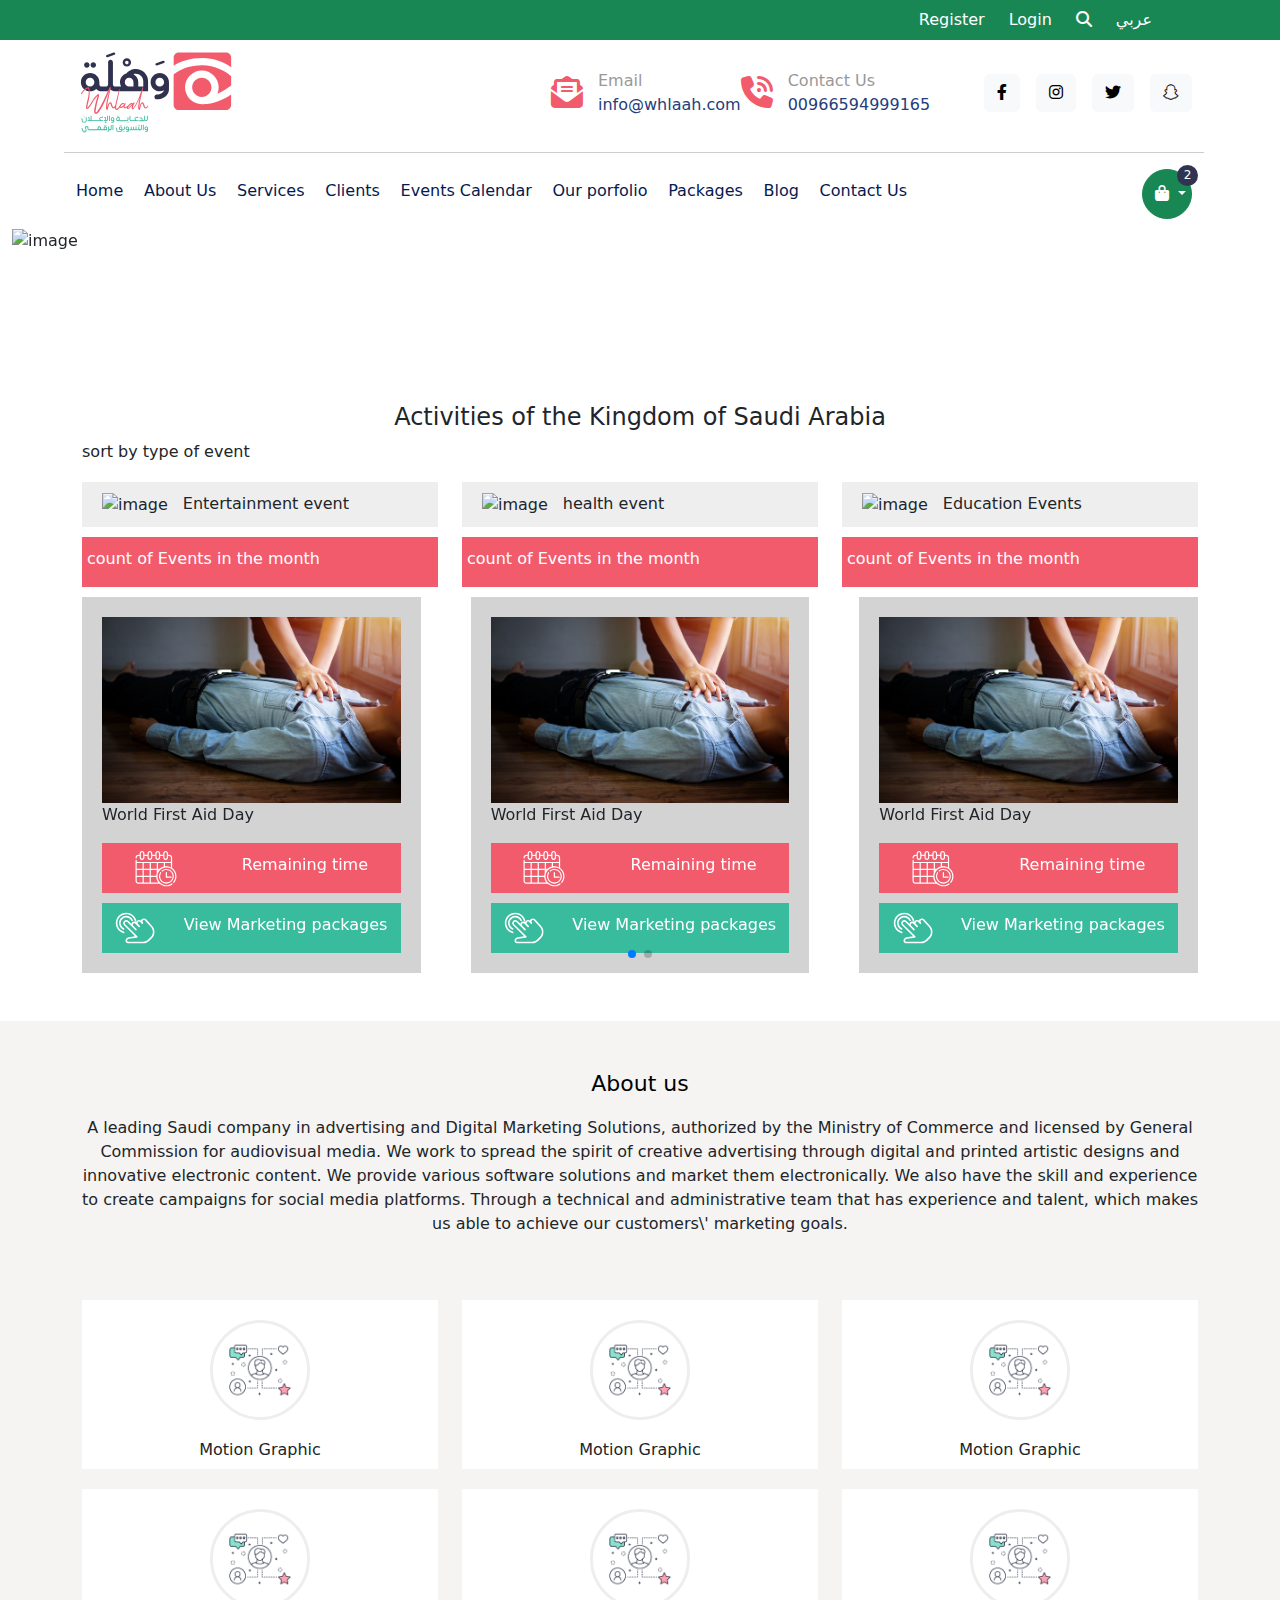
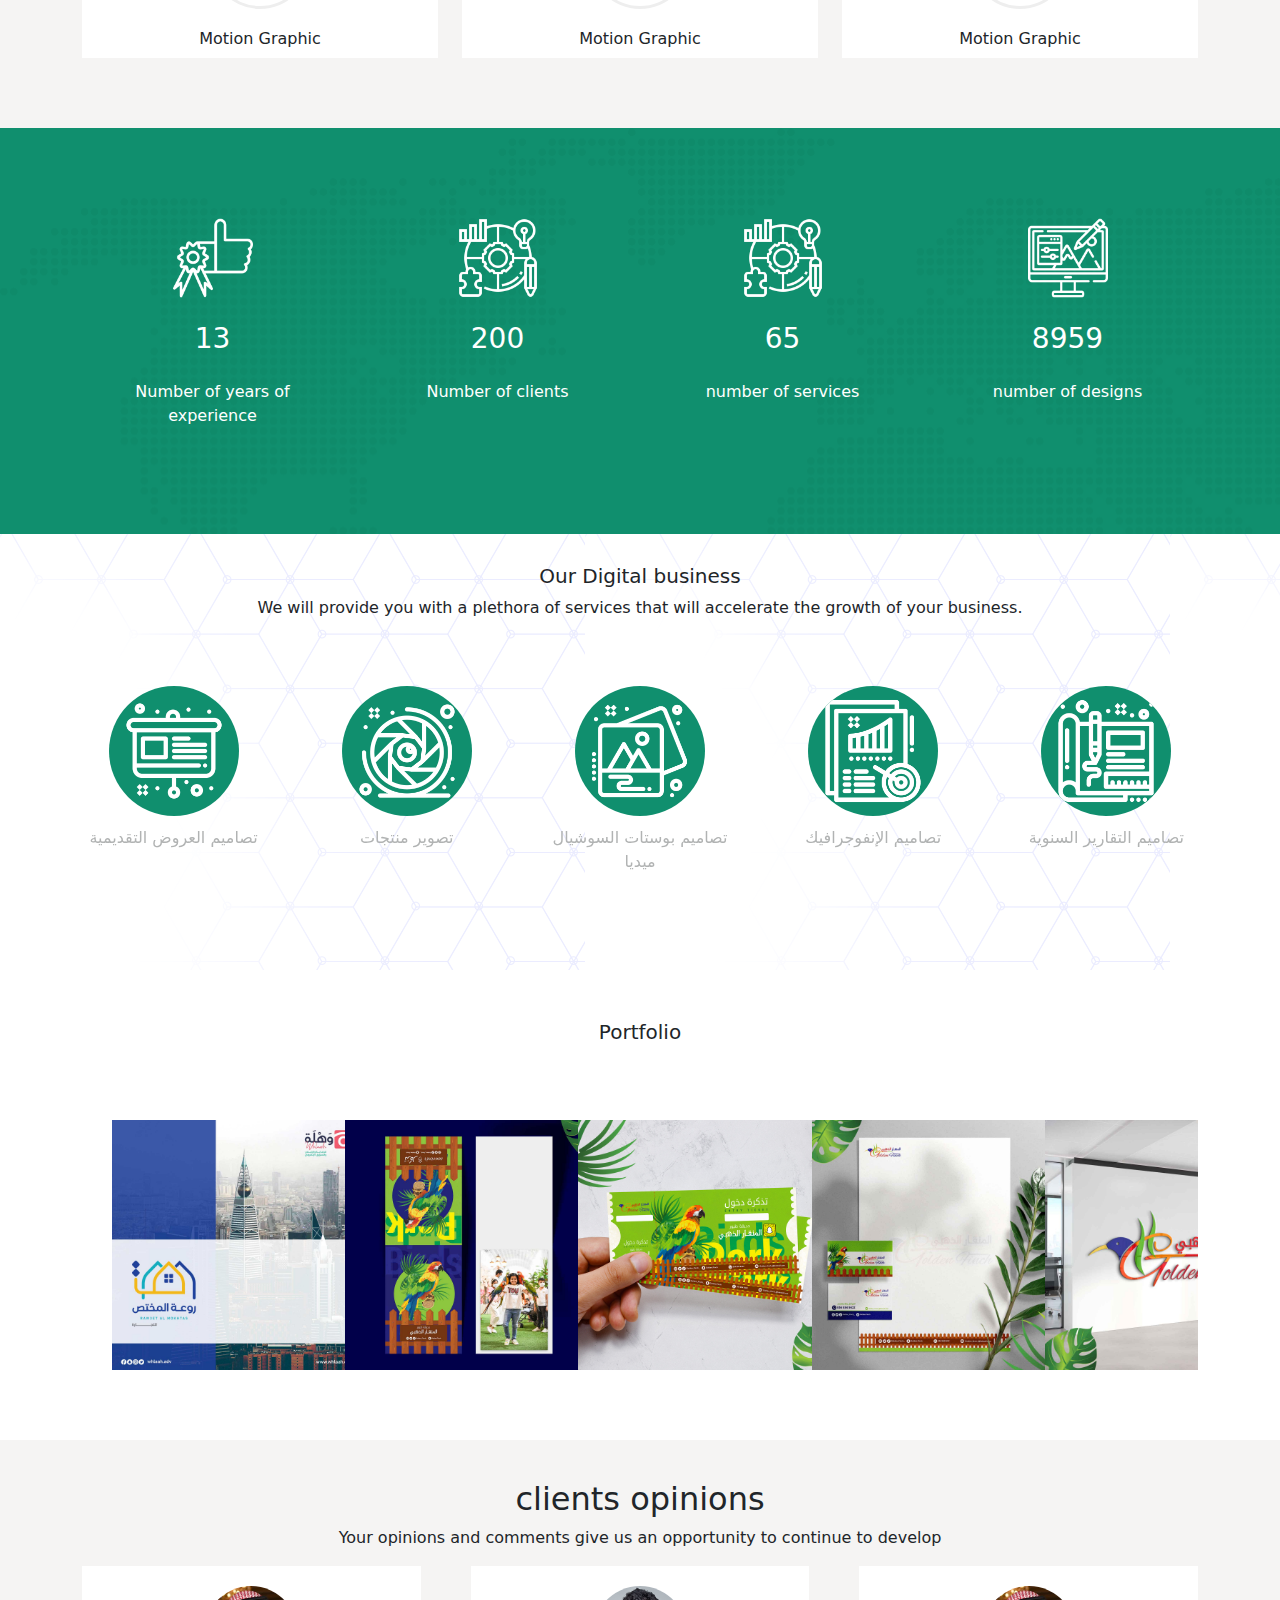
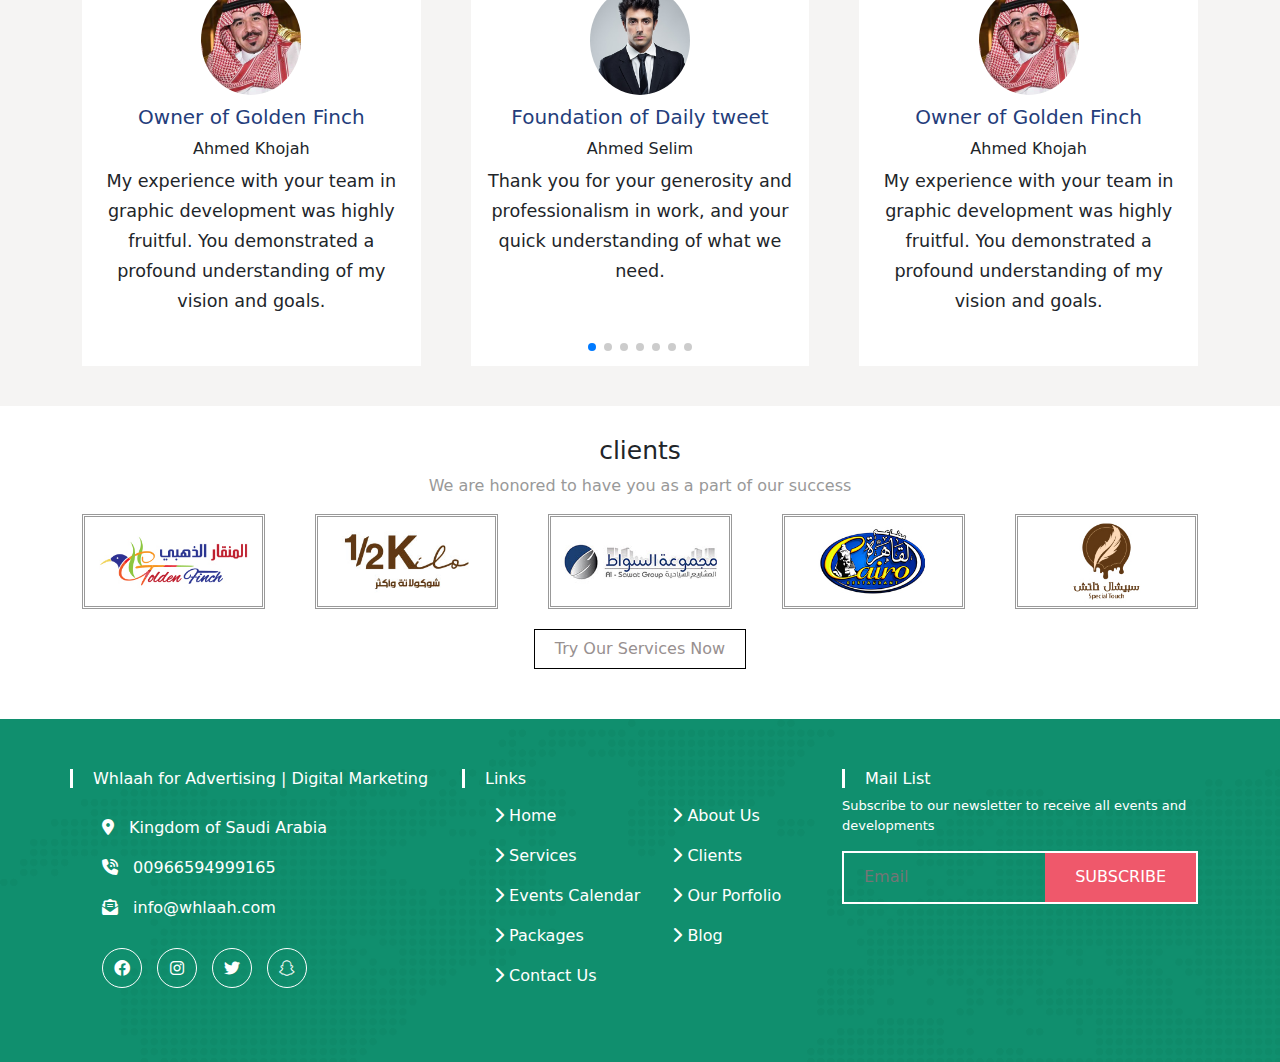
==== index.html @ 504e7d6a "update slider" ====
<!DOCTYPE html>
<html lang="en">

<head>
  <meta charset="UTF-8" />
  <meta name="viewport" content="width=device-width, initial-scale=1, minimum-scale=1, maximum-scale=1" />
  <link rel="stylesheet" href="https://cdn.jsdelivr.net/npm/swiper@10/swiper-bundle.min.css" />
  <link rel="stylesheet" href="assets/css/bootstrap.min.css" />
  <link rel="stylesheet" href="assets/css/all.min.css" />
  <link rel="stylesheet" href="assets/css/normalize.css" />
  <link rel="stylesheet" href="assets/css/style.css" />
  <title>Whlaah for Advertising | Digital Marketing</title>
</head>

<body>
  <div class="container-fluid bg-success p-2">
    <div class="container d-flex flex-row-reverse align-item-center ms-3">
      <div class="row">
        <div class="col">
          <a href="#" class="text-white text-decoration-none"> Register </a>
        </div>
        <div class="col">
          <a href="#" class="text-white text-decoration-none"> Login </a>
        </div>
        <div class="col">
          <a href="#">
            <i class="fa-solid fa-magnifying-glass text-white"></i>
          </a>
        </div>
        <div class="col">
          <a href="#" class="text-white text-decoration-none"> عربي </a>
        </div>
      </div>
    </div>
  </div>


  <div class="container-fluid nav">
    <div class="container">
      <div class="row mt-2 d-flex justify-content-center align-items-center" style="
            border-bottom: 1px solid rgba(0, 0, 0, 0.195);
            padding-bottom: 15px;
          ">
        <div class="col-12 col-lg-5">
          <a href="./">
            <svg version="1.1" id="Layer_1" xmlns="http://www.w3.org/2000/svg"
              xmlns:xlink="http://www.w3.org/1999/xlink" width="160px" x="0px" y="0px" viewBox="0 0 326.3 182.4"
              style="enable-background: new 0 0 326.3 182.4" xml:space="preserve">
              <style type="text/css">
                .st0 {
                  fill: #f15b6c;
                }

                .st1 {
                  fill: #39bb9d;
                }

                .st2 {
                  fill: #30314f;
                }
              </style>
              <g>
                <g>
                  <g>
                    <path class="st0" d="M257.9,20.6c23.4,0,43.4,8.4,58.5,18.5V19.3c0-5.7-4.7-10.3-10.3-10.3h-96.6c-5.7,0-10.3,4.7-10.3,10.3v16.8
				C213.9,27.1,232.5,20.6,257.9,20.6z"></path>
                  </g>
                  <g>
                    <path class="st0" d="M236.9,80.3c0,10.9,8.9,19.7,19.7,19.7c10.9,0,19.7-8.9,19.7-19.7s-8.9-19.7-19.7-19.7
				C245.7,60.6,236.9,69.4,236.9,80.3z"></path>
                  </g>
                  <g>
                    <path class="st0"
                      d="M257.9,114.6c-0.1,0-0.3,0-0.4,0c-0.3,0-0.5,0-0.8,0c-18.9,0-34.3-15.4-34.3-34.3
				c0-18.9,15.4-34.3,34.3-34.3S291,61.4,291,80.3c0,4.6-0.9,9-2.6,13.1c10.2-4.3,19.7-10.4,28-17v-19c-13.5-11.1-34-22.1-58.5-22.1
				c-26.6,0-44.5,8-58.8,18.5v62.2c0,5.7,4.7,10.3,10.3,10.3H306c5.7,0,10.3-4.7,10.3-10.3V94.6C301.2,105,281,114.6,257.9,114.6z"></path>
                  </g>
                </g>
                <g>
                  <path class="st1" d="M11.2,145.3c0.5,0,0.7,0.3,0.7,0.7v2.8c0,1.8,1.4,3.2,3.2,3.2h3.4c1.8,0,3.2-1.4,3.2-3.2v-7.7h-0.9
			c-0.4,0-0.8,0.3-0.8,0.8v6.9c0,0.9-0.6,1.5-1.5,1.5h-3.4c-0.9,0-1.5-0.6-1.5-1.5V146c0-1.4-1.1-2.4-2.4-2.4h-1v0.9
			c0,0.4,0.3,0.8,0.8,0.8H11.2z"></path>
                  <path class="st1"
                    d="M16.6,141.7c0.5,0,0.9-0.4,0.9-0.9s-0.4-0.9-0.9-0.9c-0.5,0-0.9,0.4-0.9,0.9S16.1,141.7,16.6,141.7z">
                  </path>
                  <path class="st1" d="M24.1,149h4.2c1.1,0,2-0.5,2.6-1.2c0.4,0.8,1.1,1.2,2.2,1.2h0h0.5h0.6h0.6h0.5h0.6h0.5H37h0.5H38h0.5h0.6h0.5
			h0.6h0.5h0.6h0.5h0.6h0.5h0.6h0.5h0.6H45h0.6h0.5h0.6h9.1v-0.9c0-0.4-0.3-0.8-0.8-0.8h-4.2l-1.6-2.8c-0.5-0.8,0-1.6,0.9-1.6h2.3
			c1.5,0,2.5-1,2.5-2.5v-0.9h-0.9c-0.4,0-0.8,0.3-0.8,0.8v0.2c0,0.6-0.2,0.8-0.8,0.8h-2.3c-2.2,0-3.5,2.2-2.4,4.1l1.1,2h-2.2h-0.6
			h-0.5H45h-0.5h-0.6h-0.5h-0.6h-0.5h-0.6h-0.5h-0.6h-0.5h-0.6h-0.5h-0.6H38h-0.6H37h-0.6h-0.5h-0.6h-0.5h-0.6h-0.6h-0.5h0
			c-0.9,0-1.5-0.6-1.5-1.5v-7.6h-0.9c-0.4,0-0.8,0.3-0.8,0.8v6.9c0,0.9-0.6,1.5-1.5,1.5h-0.8v-4.6c0-1.4-1.1-2.4-2.4-2.4h-0.9v0.9
			c0,0.4,0.4,0.8,0.8,0.8h0.2c0.5,0,0.7,0.3,0.7,0.7v4.6h-2.5v0.9C23.3,148.7,23.7,149,24.1,149z"></path>
                  <path class="st1"
                    d="M57.8,149H62c1.8,0,3.2-1.4,3.2-3.2v-7.6h-0.9c-0.4,0-0.8,0.3-0.8,0.8v6.9c0,0.9-0.6,1.5-1.5,1.5h-0.8v-4.1
			c0-1.4-1.1-2.4-2.4-2.4h-0.9v0.9c0,0.4,0.4,0.8,0.8,0.8h0.2c0.5,0,0.7,0.3,0.7,0.7v4.1H57v0.9C57,148.7,57.4,149,57.8,149z"></path>
                  <path class="st1" d="M62.2,152.5c0-0.2-0.2-0.5-0.5-0.5h-1.6v-0.2c0-0.5,0.4-0.9,0.9-0.9h0.9v-0.6c0-0.3-0.2-0.5-0.5-0.5H61
			c-1.1,0-2,0.9-2,1.9v0.2h-0.5v0.6c0,0.3,0.2,0.5,0.5,0.5h3.2L62.2,152.5L62.2,152.5z"></path>
                  <path class="st1"
                    d="M69.3,148.2v-10.1h-0.9c-0.4,0-0.8,0.3-0.8,0.8V149h0.9C69,149,69.3,148.7,69.3,148.2z"></path>
                  <path class="st1" d="M74.5,141.3L74.5,141.3c-2,0-3.4,1.4-3.4,3.4v1c0,1.9,1.4,3.4,3.4,3.4h1.8v0.4c0,0.6-0.6,1-1.4,1h-1.9
			c-0.4,0-0.8,0.4-0.8,0.8v0.9h2.7c1.8,0,3.1-1.1,3.1-2.7v-4.8C77.9,142.7,76.5,141.3,74.5,141.3z M76.2,147.3h-1.8
			c-1,0-1.7-0.7-1.7-1.7v-1c0-1,0.7-1.7,1.7-1.7h0.1c1,0,1.7,0.7,1.7,1.7V147.3z"></path>
                  <path class="st1" d="M84.9,140.2c0.5,0,0.9-0.4,0.9-0.9c0-0.5-0.4-0.9-0.9-0.9c-0.5,0-0.9,0.4-0.9,0.9
			C84,139.8,84.4,140.2,84.9,140.2z"></path>
                  <path class="st1" d="M87.3,140.2c0.5,0,0.9-0.4,0.9-0.9c0-0.5-0.4-0.9-0.9-0.9c-0.5,0-0.9,0.4-0.9,0.9
			C86.3,139.8,86.8,140.2,87.3,140.2z"></path>
                  <path class="st1" d="M102.2,149h0.6h0.5h0.4c1.8,0,3.2-1.4,3.2-3.2v-4.5H106c-0.4,0-0.8,0.3-0.8,0.8v3.8c0,0.9-0.6,1.5-1.5,1.5
			h-0.4h-0.5h-0.6h-0.6h-0.5h-0.6h-0.5h-0.6H99h-0.6h-0.5h-0.6h-0.5h-0.6h-0.5h-0.6h-0.5H94h-0.5H93h-0.5h-0.6h-0.5h-0.6h-0.3
			c-0.9,0-1.5-0.6-1.5-1.5v-4.5h-3.5c-1.9,0-3.4,1.4-3.4,3.4v1c0,1.9,1.4,3.4,3.4,3.4h0.1c1.1,0,2.1-0.5,2.7-1.3
			c0.4,0.8,1.1,1.3,2.2,1.3h0.3h0.6h0.5h0.6H93h0.6h0.5h0.6h0.5h0.6h0.5h0.6h0.5h0.6h0.5H99h0.5h0.6h0.5h0.6h0.5L102.2,149
			L102.2,149z M87.2,145.6c0,1-0.7,1.7-1.7,1.7h-0.1c-1,0-1.7-0.7-1.7-1.7v-1c0-1,0.7-1.7,1.7-1.7h1.8V145.6z"></path>
                  <path class="st1" d="M105.5,151c0,0.5,0.4,0.9,0.9,0.9c0.5,0,0.9-0.4,0.9-0.9c0-0.5-0.4-0.9-0.9-0.9
			C105.9,150.1,105.5,150.5,105.5,151z"></path>
                  <path class="st1" d="M103.1,151c0,0.5,0.4,0.9,0.9,0.9c0.5,0,0.9-0.4,0.9-0.9c0-0.5-0.4-0.9-0.9-0.9
			C103.5,150.1,103.1,150.5,103.1,151z"></path>
                  <path class="st1" d="M112.4,149h0.1h0.5h0.6h0.6h0.5h0.6h0.5h0.6h0.5h0.6h0.5h0.6h9.1v-0.9c0-0.4-0.3-0.8-0.8-0.8h-4.2l-1.6-2.8
			c-0.5-0.8,0-1.6,0.9-1.6h2.3c1.5,0,2.5-1,2.5-2.5v-0.9H126c-0.4,0-0.8,0.3-0.8,0.8v0.2c0,0.6-0.2,0.8-0.8,0.8h-2.3
			c-2.2,0-3.5,2.2-2.4,4.1l1.1,2h-2.2h-0.6h-0.5h-0.6h-0.5h-0.6h-0.5h-0.6h-0.5h-0.6H113h-0.5h-0.1c-0.9,0-1.5-0.6-1.5-1.5v-6.9
			c0-0.4-0.4-0.8-0.8-0.8h-0.9v7.6C109.2,147.6,110.6,149,112.4,149z"></path>
                  <path class="st1" d="M142.3,149h0.1h0.6h0.1c1.8,0,3.2-1.4,3.2-3.2v-7.6h-0.9c-0.4,0-0.8,0.3-0.8,0.8v6.9c0,0.9-0.6,1.5-1.5,1.5
			H143h-0.6h-0.1c-0.9,0-1.5-0.6-1.5-1.5v-7.6h-0.9c-0.4,0-0.8,0.3-0.8,0.8v6.9c0,0.9-0.6,1.5-1.5,1.5h-0.1h-0.6h-1.2v-2.8
			c0-1.8-1.4-3.2-3.2-3.2h-2.1c-0.4,0-0.8,0.3-0.8,0.8v0.9h2.9c0.9,0,1.5,0.6,1.5,1.5v2.8h-4.3c-0.4,0-0.8,0.4-0.8,0.8v0.9h7.9h0.6
			h0.1c1.1,0,1.9-0.5,2.5-1.2C140.5,148.6,141.3,149,142.3,149z"></path>
                  <path class="st1" d="M18.3,171.6c-0.5,0-0.9,0.4-0.9,0.9c0,0.5,0.4,0.9,0.9,0.9c0.5,0,0.9-0.4,0.9-0.9
			C19.2,172,18.8,171.6,18.3,171.6z"></path>
                  <path class="st1" d="M15.9,171.6c-0.5,0-0.9,0.4-0.9,0.9c0,0.5,0.4,0.9,0.9,0.9c0.5,0,0.9-0.4,0.9-0.9
			C16.9,172,16.5,171.6,15.9,171.6z"></path>
                  <path class="st1" d="M60.1,157.8c0,0.5,0.4,0.9,0.9,0.9c0.5,0,0.9-0.4,0.9-0.9c0-0.5-0.4-0.9-0.9-0.9
			C60.5,156.9,60.1,157.3,60.1,157.8z"></path>
                  <path class="st1"
                    d="M59.9,159.8L59.9,159.8c-2,0-3.4,1.5-3.4,3.4v1c0,0.6,0.2,1.2,0.4,1.7h-1.7h-0.6h-0.5h-0.6h-0.6h-0.4
			c-0.9,0-1.5-0.6-1.5-1.5v-1.2c0-1.9-1.4-3.4-3.4-3.4h-0.1c-1.9,0-3.4,1.4-3.4,3.4v1.2c0,0.9-0.6,1.5-1.5,1.5h-0.4h-0.6H41h-0.5
			h-0.6h-0.5h-0.6h-0.5h-0.6h-0.5h-0.6h-0.5h-0.6h-0.5h-0.6h-0.5h-0.6H33h-0.6h-0.5h-0.6h-0.5h-0.6h-0.5h-0.6h-0.5h-0.6h-0.6H27
			h-0.2c-1,0-1.7-0.7-1.7-1.7v-4.4h-4.4c-2.1,0-3.3,1.9-2.4,3.7l0.8,1.7l0.9,2.4c0.3,0.8-0.1,1.4-0.9,1.4h-3.4
			c-0.9,0-1.5-0.6-1.5-1.5v-1.6c0-1.4-1.1-2.4-2.4-2.4h-1v0.9c0,0.4,0.3,0.8,0.8,0.8h0.2c0.5,0,0.7,0.3,0.7,0.7v1.6
			c0,1.8,1.4,3.2,3.2,3.2H19c2.1,0,3.3-1.8,2.4-3.7l-0.7-1.7l-0.9-2.4c-0.3-0.7,0.1-1.3,0.9-1.3h2.7v2.7c0,1.9,1.4,3.4,3.4,3.4h0.2
			h0.5H28h0.6h0.5h0.6h0.5h0.6h0.5h0.6h0.5h0.6h0.5H34h0.5h0.6h0.5h0.6h0.5h0.6h0.5h0.6h0.5h0.6h0.5h0.6h0.5h0.6h0.6h0.4h0.1v0
			c1,0,1.7-0.5,2.1-1.2c0.6,0.8,1.6,1.3,2.7,1.3h0.1c1.1,0,2.1-0.5,2.7-1.3c0.4,0.8,1.1,1.2,2.1,1.2v0h0.1h0.4h0.6H54h0.5h0.6h8.1
			v-4.4C63.3,161.3,61.8,159.8,59.9,159.8z M49.3,164.2c0,1-0.7,1.7-1.7,1.7h-0.1c-1,0-1.7-0.7-1.7-1.7v-1c0-1,0.7-1.7,1.7-1.7h0.1
			c1,0,1.7,0.7,1.7,1.7V164.2z M61.6,165.9h-1.8c-1,0-1.7-0.7-1.7-1.7v-1c0-1,0.7-1.7,1.7-1.7h0.1c1,0,1.7,0.7,1.7,1.7V165.9z"></path>
                  <path class="st1" d="M57.7,157.8c0,0.5,0.4,0.9,0.9,0.9c0.5,0,0.9-0.4,0.9-0.9c0-0.5-0.4-0.9-0.9-0.9
			C58.1,156.9,57.7,157.3,57.7,157.8z"></path>
                  <path class="st1" d="M70.9,157.5v6.9c0,0.9-0.6,1.5-1.5,1.5h-0.1h-0.3c-0.9,0-1.5-0.6-1.5-1.5v-4.5h-0.9c-0.4,0-0.8,0.3-0.8,0.8
			v7.7c0,0.5-0.3,0.7-0.7,0.7h-0.2c-0.4,0-0.8,0.4-0.8,0.8v0.9h1c1.4,0,2.4-1,2.4-2.4v-1.1c0.3,0.2,0.7,0.4,1.2,0.4v0h0.3h0.3h0.1
			c1.8,0,3.2-1.4,3.2-3.2v-7.6h-0.9C71.2,156.7,70.9,157.1,70.9,157.5z"></path>
                  <path class="st1"
                    d="M74.5,157.5v10.1h0.9c0.4,0,0.8-0.3,0.8-0.8v-10.1h-0.9C74.8,156.7,74.5,157.1,74.5,157.5z"></path>
                  <path class="st1" d="M90.8,157.8c0-0.5-0.4-0.9-0.9-0.9c-0.5,0-0.9,0.4-0.9,0.9c0,0.5,0.4,0.9,0.9,0.9
			C90.4,158.8,90.8,158.3,90.8,157.8z"></path>
                  <path class="st1" d="M93.2,157.8c0-0.5-0.4-0.9-0.9-0.9c-0.5,0-0.9,0.4-0.9,0.9c0,0.5,0.4,0.9,0.9,0.9
			C92.7,158.8,93.2,158.3,93.2,157.8z"></path>
                  <path class="st1" d="M96.5,167.6c1.8,0,3.2-1.4,3.2-3.2v-4.5h-0.9c-0.4,0-0.8,0.3-0.8,0.8v3.8c0,0.9-0.6,1.5-1.5,1.5h-0.4h-0.5
			h-1.2v-2.7c0-1.9-1.5-3.4-3.4-3.4H91c-1.9,0-3.4,1.5-3.4,3.4v1c0,1.9,1.4,3.4,3.4,3.4h1.8v0.7c0,0.5-0.3,0.7-0.7,0.7h-6.6
			c-0.9,0-1.5-0.6-1.5-1.5v-2.8c0-1.4-1.1-2.4-2.4-2.4h-1v0.9c0,0.4,0.3,0.8,0.8,0.8h0.2c0.5,0,0.7,0.3,0.7,0.7v2.8
			c0,1.8,1.4,3.2,3.2,3.2h6.6c1.4,0,2.4-1,2.4-2.4v-0.7h1.2h0.5L96.5,167.6L96.5,167.6z M92.8,165.9H91c-1,0-1.7-0.7-1.7-1.7v-1
			c0-1,0.7-1.7,1.7-1.7h0.1c1,0,1.7,0.7,1.7,1.7V165.9z"></path>
                  <path class="st1" d="M99.2,168.7c-0.5,0-0.9,0.4-0.9,0.9c0,0.5,0.4,0.9,0.9,0.9c0.5,0,0.9-0.4,0.9-0.9
			C100.2,169.1,99.7,168.7,99.2,168.7z"></path>
                  <path class="st1" d="M96.9,168.7c-0.5,0-0.9,0.4-0.9,0.9c0,0.5,0.4,0.9,0.9,0.9c0.5,0,0.9-0.4,0.9-0.9
			C97.8,169.1,97.4,168.7,96.9,168.7z"></path>
                  <path class="st1" d="M129.2,158.8c0.5,0,0.9-0.4,0.9-0.9c0-0.5-0.4-0.9-0.9-0.9s-0.9,0.4-0.9,0.9
			C128.3,158.3,128.7,158.8,129.2,158.8z"></path>
                  <path class="st1" d="M126.8,156.9c-0.5,0-0.9,0.4-0.9,0.9c0,0.5,0.4,0.9,0.9,0.9c0.5,0,0.9-0.4,0.9-0.9
			C127.8,157.3,127.3,156.9,126.8,156.9z"></path>
                  <path class="st1" d="M132.8,157.5v6.9c0,0.9-0.6,1.5-1.5,1.5H131h-0.5h-0.1c-0.9,0-1.5-0.6-1.5-1.5v-4.5h-0.9
			c-0.4,0-0.8,0.3-0.8,0.8v3.8c0,0.9-0.6,1.5-1.5,1.5h-0.2h-0.4h-0.3c-0.9,0-1.5-0.6-1.5-1.5v-4.5h-0.9c-0.4,0-0.8,0.3-0.8,0.8v3.8
			c0,0.9-0.6,1.5-1.5,1.5h-0.2c-0.9,0-1.5-0.6-1.5-1.5v-3.8h-0.9c-0.4,0-0.8,0.3-0.8,0.8v3c0,0.9-0.6,1.5-1.5,1.5h-0.2
			c-0.9,0-1.5-0.6-1.5-1.5v-3c0-0.4-0.3-0.8-0.8-0.8h-0.9v3.8c0,0.9-0.6,1.5-1.5,1.5h-0.6h-0.1h-1.5v-2.7c0-1.9-1.5-3.4-3.4-3.4
			h-0.1c-1.9,0-3.4,1.4-3.4,3.4v1c0,1.9,1.4,3.4,3.4,3.4h1.8v0.4c0,0.6-0.6,1-1.4,1H103c-0.4,0-0.8,0.4-0.8,0.8v0.9h2.7
			c1.8,0,3.1-1.1,3.1-2.7v-0.4h1.5h0.1h0.6c1,0,1.8-0.5,2.2-1.2c0.6,0.7,1.5,1.2,2.5,1.2h0.2c1.1,0,2-0.5,2.5-1.2
			c0.4,0.7,1.2,1.2,2.2,1.2h0.2c1.1,0,2-0.5,2.5-1.2c0.4,0.7,1.2,1.2,2.2,1.2h0.3h0.4h0.2c1,0,1.9-0.4,2.5-1.1
			c0.5,0.7,1.2,1.1,2.2,1.1h0.1h0.5h0.3c1.8,0,3.2-1.4,3.2-3.2v-7.6h-0.9C133.1,156.7,132.8,157.1,132.8,157.5z M106.4,165.9h-1.8
			c-1,0-1.7-0.7-1.7-1.7v-1c0-1,0.7-1.7,1.7-1.7h0.1c1,0,1.7,0.7,1.7,1.7V165.9z"></path>
                  <path class="st1"
                    d="M136.4,157.5v10.1h0.9c0.4,0,0.8-0.3,0.8-0.8v-10.1h-0.9C136.7,156.7,136.4,157.1,136.4,157.5z">
                  </path>
                  <path class="st1" d="M143.3,159.9L143.3,159.9c-2,0-3.4,1.4-3.4,3.4v1c0,1.9,1.4,3.4,3.4,3.4h1.8v0.4c0,0.6-0.6,1-1.4,1h-1.9
			c-0.4,0-0.8,0.4-0.8,0.8v0.9h2.7c1.8,0,3.1-1.1,3.1-2.7v-4.8C146.7,161.3,145.2,159.9,143.3,159.9z M145,165.9h-1.8
			c-1,0-1.7-0.7-1.7-1.7v-1c0-1,0.7-1.7,1.7-1.7h0.1c1,0,1.7,0.7,1.7,1.7V165.9z"></path>
                </g>
                <g>
                  <g>
                    <g>
                      <path class="st2"
                        d="M35.3,40.2c3.1,0,5.5-2.6,5.5-5.6s-2.5-5.5-5.5-5.5c-3.1,0-5.6,2.5-5.6,5.5S32.3,40.2,35.3,40.2z">
                      </path>
                    </g>
                    <g>
                      <path class="st2"
                        d="M22,40.2c3.1,0,5.6-2.6,5.6-5.6S25,29.1,22,29.1s-5.5,2.5-5.5,5.5C16.5,37.6,18.9,40.2,22,40.2z">
                      </path>
                    </g>
                    <g>
                      <path class="st2" d="M63.7,18.9c0.3,0,0.6,0,0.8-0.1l13.9-5c1.3-0.4,2-1.9,1.5-3.2c-0.5-1.3-1.9-1.9-3.2-1.5l-13.8,5
					c-1.3,0.4-2,1.9-1.6,3.2C61.8,18.3,62.7,18.9,63.7,18.9z"></path>
                    </g>
                    <g>
                      <path class="st2" d="M103.7,37.9c4.7,0,8.6-3.8,8.6-8.5c0-4.7-3.8-8.6-8.6-8.6c-4.6,0-8.5,3.8-8.5,8.6
					C95.2,34.1,99,37.9,103.7,37.9z M103.7,25.8c2,0,3.6,1.7,3.6,3.6c0,2-1.7,3.6-3.6,3.6s-3.6-1.6-3.6-3.6
					C100.1,27.5,101.7,25.8,103.7,25.8z"></path>
                    </g>
                    <g>
                      <path class="st2" d="M121.9,42.8c-4,0-8.1,1-11.6,2.9c-3.1,1.6-5.7,3.7-7.8,6.4c-7.5,2.5-12.8,9.5-12.8,17.8
					c0,3.2,0.8,6.2,2.2,8.8h-7.6h-0.2h-3.9c-2.8,0-4.9-2.2-4.9-4.9V29.1c0-2.8-2.2-4.9-4.9-4.9c-2.8,0-4.9,2.2-4.9,4.9v44.6
					c0,2.8-2.2,4.9-4.9,4.9h-3.9h-0.2h-3.9c-2.8,0-4.9-2.2-4.9-4.9v-3.9c0-10.3-8.4-18.6-18.6-18.6C18.3,51.1,10,59.4,10,69.7
					c0,10.4,8.4,18.7,18.7,18.7c4.8,0,9.3-1.9,12.5-4.9c2.8,3.1,6.7,4.9,11,4.9h3.9h0.2h3.9c3.7,0,7.2-1.4,9.9-3.7
					c2.7,2.4,6.1,3.7,9.9,3.7h3.9h0.2h62.9V68c0-6.7-2.6-13.1-7.4-17.9C135.1,45.4,128.7,42.8,121.9,42.8z M28.7,78.6
					c-4.9,0-8.9-3.9-8.9-8.9c0-4.8,3.9-8.8,8.9-8.8c4.8,0,8.8,3.9,8.8,8.8C37.5,74.6,33.5,78.6,28.7,78.6z M117.2,78.6h-8.9
					c-4.8,0-8.8-3.9-8.8-8.8c0-4.9,3.9-8.9,8.8-8.9c4.9,0,8.9,3.9,8.9,8.9V78.6z M137.3,78.6h-10.3v-8.8c0-7.1-3.9-13.2-9.8-16.5
					c1.5-0.4,3.1-0.7,4.6-0.7c8.5,0,15.4,6.9,15.4,15.4V78.6z"></path>
                    </g>
                    <g>
                      <path class="st2" d="M164.5,35.7c0.3,0,0.6,0,0.8-0.1l13.9-5c1.3-0.4,2-1.9,1.5-3.2c-0.5-1.3-1.9-1.9-3.2-1.5l-13.8,5
					c-1.3,0.4-2,1.9-1.6,3.2C162.5,35.1,163.5,35.7,164.5,35.7z"></path>
                    </g>
                    <g>
                      <path class="st2" d="M170.9,51.1c-10.4,0-18.7,8.4-18.7,18.6c0,10.4,8.4,18.7,18.7,18.7c3.1,0,6-0.8,8.6-2.2
					c-1.1,4.8-7.4,8.6-14.6,8.6c-2.8,0-4.9,2.2-4.9,4.9c0,2.7,2.2,4.9,4.9,4.9c6.3,0,12.3-2,17-5.4c2.4-1.8,4.2-3.9,5.5-6.3
					c1.5-2.6,2.2-5.3,2.2-8.2V69.7C189.5,59.4,181.1,51.1,170.9,51.1z M170.9,78.6c-4.9,0-8.9-3.9-8.9-8.9c0-4.8,3.9-8.8,8.9-8.8
					c4.8,0,8.8,3.9,8.8,8.8C179.7,74.6,175.7,78.6,170.9,78.6z"></path>
                    </g>
                  </g>
                  <g>
                    <path class="st0" d="M43.8,128.9L43.8,128.9C43.8,128.9,43.8,128.9,43.8,128.9z"></path>
                    <path class="st0" d="M145.8,117.7c-0.8,1.2-1.6,2.5-2.8,3.2c-0.6,0.4-1.2,0.5-1.8-0.1c-0.5-0.5-0.8-1.3-1-2l-1.3-4.3
				c-0.4-1.3-0.9-2.8-2.2-3.4c-2-0.9-4.1,1.2-4.9,2.8c-0.9,1.7-1.3,3.5-1.8,5.3l-0.7,2.9c-0.1-1.4,0-2.8,0.1-4.2
				c0.3-6,1.9-11.9,3.2-17.8l2.6-11.6c0.7-2.1,1.4-4.2,1.7-6.4c0-0.2,0-0.4-0.1-0.6l0.1-0.3c0.2-0.9-1.2-1.4-1.4-0.4
				c-0.2,0.7-0.3,1.3-0.5,2c-1.2,2.6-1.9,5.4-2.9,8.1c-1,2.8-2,5.5-3.1,8.3c-1.7,4.2-3.5,8.5-5.6,12.6c-1.3,2.7-2.8,5.3-4.6,7.8
				c-0.5,0.8-1,1.4-1.7,2.1l-0.7,0.7c-0.1,0.1-0.2,0.2-0.2,0.2c-0.1-0.2-0.1-0.3-0.1-0.3c-0.2-1.5,0.5-3.4,1-4.7
				c0.6-1.9,1.3-3.5,2.3-5.2c0.6-1.1-0.8-2.3-1.7-1.3l-1.8,1.9c-0.8-0.5-1.6-0.8-2.5-0.8c-0.6,0-1.3,0.1-2,0.4
				c-2.1,0.9-3.8,2.9-5.1,4.8l-1.8,1.1c-1.2,0.8-2.5,2.1-4.1,2.3c-0.5,0.1-1.2-0.1-1.4-0.6c-0.3-0.7,0.2-1.6,0.5-2.3
				c0.6-1.6,1.6-3.1,2.6-4.5c0.5-0.6-0.3-1.3-0.8-0.8c-0.5,0.5-1,1-1.4,1.5v-0.1c-0.8-1.4-2.3-2-3.8-2c-0.9,0-1.7,0.2-2.4,0.5
				c-1.9,0.9-3.7,2.9-4.5,5c-0.9,1-1.5,2.2-2.3,3.2c-0.9,1-1.9,2.5-3.1,3c-1.6,0.6-2-0.9-2-2.4c0-1.3,0.3-2.6,0.3-3.1
				c0.5-3.6,1.4-7.1,2.2-10.5l2.3-10.8c0.8-4,1.7-8,2.5-12c0.2-1-1.2-1.4-1.4-0.4l-5.8,24.1c-0.7,2.9-1.4,5.8-1.9,8.8
				c-0.7,1.2-1.6,2.4-2.7,3.1c-0.6,0.4-1.2,0.5-1.8-0.1c-0.5-0.5-0.8-1.3-1-2l-1.3-4.3c-0.4-1.3-0.9-2.8-2.2-3.4
				c-2-0.9-4.1,1.2-4.9,2.8c-0.9,1.7-1.3,3.5-1.8,5.3l-0.7,2.9c-0.1-1.4,0-2.8,0.1-4.2c0.3-6,1.9-11.9,3.2-17.8
				c0.1-0.3,0.2-0.7,0.2-1c0.2-0.9,0.4-1.8,0.6-2.7c0.3-1.2,0.5-2.4,0.8-3.7c0.3-1.3,0.6-2.7,0.9-4c0.3-1.2,0.6-2.5,0.8-3.7
				c0.2-0.9,0.4-1.8,0.6-2.7c0.1-0.6,0.5-1.4-0.1-1.9c-0.3-0.2-0.8-0.2-1.1,0.1c-0.2-0.1-0.5-0.1-0.7,0c-0.4,0.1-0.5,0.5-0.6,0.8
				c-0.2,0.4-0.4,0.9-0.7,1.3c-0.6,1.2-1.2,2.4-1.7,3.5c-1,2.1-2,4.3-2.9,6.5c-0.9,2.1-1.9,4.2-2.9,6.4c-2.7,5.8-5.7,12.1-8.7,17.8
				c-1.4,2.5-2.9,5.3-4.8,8.1c-0.9,1.4-1.9,2.7-2.8,3.8V129c-0.1,0.1-0.1,0.1-0.1,0.2c-0.6,0.8-1.7,2.1-2.8,2
				c-0.9-0.1-0.9-1-0.9-1.8c0-1.3,0.3-2.4,0.5-3.6c0-0.2,0.1-0.5,0.1-0.7c0.5-3.3,1-6.5,1.7-9.7c0.8-3.6,1.6-7.3,2.7-10.9
				c0.4-1.2,0.8-2.5,1.2-3.7l0.5-1.4c0.2-0.8,0.3-1.5,0.3-2.3c0-0.6-0.3-1.8-0.6-2.4c-0.3-0.4-1.3-0.9-1.9-0.5
				c-4.8,3.5-8.3,8.6-11.5,13.7l-1.3,2.1c-1.1,1.9-2.3,3.8-3.5,5.6c-0.8,1.2-1.7,2.5-2.7,3.9c-0.5,0.6-0.9,1.2-1.2,1.4l-0.2,0.2
				c-0.1,0.1-0.9,0.7-0.9,0.7l-0.3,0.2v-0.5c0.1-0.3,0.1-0.6,0.1-1.1c0.2-0.9,0.3-1.9,0.5-2.8c0.3-1.8,0.8-3.7,1.2-5.5
				c0.1-0.7,0.3-1.4,0.5-2.1c0.6-2.9,1.3-5.8,1.9-8.7C27.5,97.5,28,94,28,90.4c0-1.7-0.1-3.6-0.3-5.4c-0.2-1.5-0.5-3.3-1.7-4.2
				c-0.5-0.3-1-0.5-1.7-0.5c-1.1,0-2.1,0.4-3,0.9c-1.6,0.9-3,2-4.4,3.1h0.1c-2.8,2.3-5,5.2-6.7,8.4c-0.8,1.4,0.9,2.4,1.6,1
				c1.4-2.9,3.5-5.4,5.8-7.5c1-0.9,6.5-5.4,7.6-3.1c0.5,1.3,0.6,3.1,0.6,4.7v0.5c0.1,1.7,0,3.6-0.2,5.4c-0.3,3.6-1.1,7.2-1.9,10.6
				l-1,4.5c-0.5,2.1-1,4.2-1.5,6.4c-0.3,1.7-0.7,3.6-0.9,5.3c-0.2,1.4-0.1,3.3,1.6,3.8c1.3,0.4,2.8-0.5,3.7-1.6
				c1.2-1.2,2.1-2.4,2.9-3.5c1.8-2.4,3.4-4.9,4.9-7.5l0.5-0.9c2.8-4.6,5.7-9.3,9.7-12.8l0.4,0.2c-0.1,0.3-0.4,1.1-0.3,0.9l-0.3,0.9
				c-0.5,1.6-1,3.4-1.5,5c-1,3.4-1.9,6.8-2.7,10.2c-0.8,3.4-1.4,6.8-2,10.2c0,0.2-0.1,0.5-0.1,0.7c-0.2,1.1-0.3,2.3-0.3,3.4
				c0,1.4,0.3,2.8,1.4,3.8c0.8,0.7,1.6,1,2.4,1c2,0,4.1-1.9,5.5-3.5c2.2-2.7,4.1-5.5,5.7-8.3c3-5.3,6.3-12.2,9.2-18.5L65.8,93
				c0.6-1.5,1.2-3,1.8-4.5c-0.8,3.5-1.7,6.9-2.6,10.4c-1.6,6.2-3.3,12.4-3.6,18.8c-0.1,1.1-0.2,2.2-0.2,3.4c0,0.6,0.1,1.3,0.1,2
				c0.1,1.3,0.6,3,2.1,3.2c1.6,0.2,1.7-2.1,2-3.2c0.5-2,0.9-4.1,1.6-6.1c0.2-0.8,0.5-1.5,0.9-2.2c0.3-0.5,1.2-1.9,1.9-1.6
				c0.6,0.2,0.9,1.6,1.1,2.1l0.8,2.5c0.5,1.7,1,3.6,2.4,4.7c0.6,0.6,1.4,0.8,2.1,0.8c1.2,0,2.4-0.7,3.3-1.7
				c-0.1,1.3,0.1,2.5,0.9,3.5c0.8,1,2,1.4,3.2,1.2c1.7-0.3,2.9-1.7,3.9-3c0.5-0.6,1.1-1.3,1.6-2c0.2,0.3,0.5,0.6,0.9,0.8
				c1.3,0.6,2.7,0.3,3.8-0.3c1-0.5,2-1.2,2.9-2c-0.1,1.3,0.6,2.4,1.8,2.9c1.2,0.5,2.5,0.3,3.6-0.3c0.2-0.1,0.9-0.5,1.7-1
				c-0.1,0.4-0.2,0.8-0.2,1.1c0,0.8,0.4,1.5,1.4,1.9c2.7,0.9,4.9-2.3,6.4-3.9l3.1-3.2c-0.4,1.3-0.7,2.6-0.9,3.9
				c-0.2,1.3,0.1,4.1,1.9,3.9c1.3-0.1,2.4-1.7,3.1-2.6c1.7-2.1,3.1-4.6,4.5-7c2.3-3.9,4.3-8.1,6.1-12.3c0.3-0.7,0.6-1.4,0.9-2.1
				c-1.4,5.4-2.8,10.9-3.1,16.5c-0.1,1.1-0.2,2.2-0.2,3.4c0,0.6,0.1,1.3,0.1,2c0.1,1.3,0.6,3,2.1,3.2c1.6,0.2,1.7-2.1,2-3.2
				c0.5-2,0.9-4.1,1.6-6.1c0.2-0.8,0.5-1.5,0.9-2.2c0.3-0.5,1.2-1.9,1.9-1.6c0.6,0.2,0.9,1.6,1.1,2.1l0.8,2.5c0.5,1.7,1,3.6,2.4,4.7
				c0.6,0.6,1.4,0.8,2.1,0.8c2.4,0,4.8-2.9,5.2-5.1C147.4,117.5,146.2,117,145.8,117.7z M94.5,118.8c-0.8,0.5-1.6,1.2-2.5,1.4
				c-1.1,0.2-1.2-0.5-0.8-1.4c0.6-1.5,1.7-3.1,3.2-3.9c1.4-0.6,2.9-0.3,4.1,0.6c0.1,0.1,0.1,0.1,0.2,0.1
				C97.1,116.5,95.9,117.9,94.5,118.8z M111.2,117.9l-3.1,3.2c-0.2,0.2-2,2.1-2.4,1.5c-0.1-0.2,0.6-1.3,0.7-1.5
				c0.3-0.5,0.6-1,0.9-1.5c0.6-1.1,1.4-2.1,2.4-2.9c0.8-0.9,1.8-1.8,3-2.1c0.5-0.1,1.1-0.1,1.6,0.1L111.2,117.9z"></path>
                  </g>
                </g>
              </g>
            </svg>
          </a>
        </div>

        <div class="icon col-12 mt-3 mb-3  dropmenu">
          <i id="icon" class="fa-solid fa-bars fa-2xl"></i>
        </div>

        <div class="contacts col-12 col-lg-4 d-flex justify-content-evenly margin-auto">
          <div class="d-flex justify-content-center align-items-center">
            <div>
              <i class="fa-solid fa-envelope-open-text fa-2xl" style="color: #f15b6c"></i>
            </div>
            <div style="margin-left: 15px">
              <p style="color: #999; margin: 0">Email</p>
              <a href="#" style="color: #243d7b">info@whlaah.com</a>
            </div>
          </div>

          <div class="d-flex justify-content-center align-items-center">
            <div>
              <i class="fa-solid fa-phone-volume fa-2xl" style="color: #f15b6c"></i>
            </div>
            <div style="margin-left: 15px">
              <p style="color: #999; margin: 0">Contact Us</p>
              <p style="color: #243d7b; margin: 0">00966594999165</p>
            </div>
          </div>

          <div></div>
        </div>

        <div class="media col-12 col-lg-3 d-flex justify-content-end">
          <button type="button" class="btn btn-light ms-3">
            <i class="fa-brands fa-facebook-f"></i>
          </button>
          <button type="button" class="btn btn-light ms-3">
            <i class="fa-brands fa-instagram"></i>
          </button>
          <button type="button" class="btn btn-light ms-3">
            <i class="fa-brands fa-twitter"></i>
          </button>
          <button type="button" class="btn btn-light ms-3">
            <i class="fa-brands fa-snapchat"></i>
          </button>
        </div>
      </div>

      <div class="row mt-3">
        <div class="col-9 links">
          <ul class="navigation-box " style="padding: 10px 0">
            <li>
              <a href="#">Home</a>
            </li>
            <li>
              <a href="#about">About Us</a>
            </li>
            <li>
              <a href="#services">Services</a>
            </li>
            <li>
              <a href="#clients">Clients</a>
            </li>
            <li>
              <a href="#">Events Calendar</a>
            </li>
            <li>
              <a href="#">Our porfolio</a>
            </li>
            <li>
              <a href="#">Packages</a>
            </li>
            <li>
              <a href="#">Blog</a>
            </li>
            <li>
              <a href="#">Contact Us</a>
            </li>
          </ul>
        </div>

        <div class="col-3 d-flex justify-content-end">
          <div class="dropdown">
            <button class="btn btn-success dropdown-toggle" type="button" data-bs-toggle="dropdown"
              aria-expanded="false" style="
                  border-radius: 50%;
                  width: 50px;
                  height: 50px;
                  position: relative;
                ">
              <span class="count2">2</span>
              <i class="fa fa-shopping-bag"></i>
            </button>
            <ul class="dropdown-menu" style="
                  width: 350px;
                  border-top: 2px solid red;
                  padding: 15px 20px;
                  border-radius: 0;
                  border: 0;
                  outline: 0;
                ">
              <div>
                <div style="
                      border-bottom: 1px solid rgba(0, 0, 0, 0.292);
                      display: flex;
                      justify-content: space-between;
                    ">
                  <p>Total</p>
                  <span>0</span>
                </div>
                <button type="button" class="btn btn-success mt-4">
                  Details and Pay
                </button>
              </div>
            </ul>
          </div>
        </div>
      </div>
    </div>
  </div>


  <div class="container-fluid" style="height: auto">
    <div class="row">
      <div class="col">
        <div id="carouselExampleIndicators" class="carousel slide">
          <div class="carousel-indicators">
            <button type="button" data-bs-target="#carouselExampleIndicators" data-bs-slide-to="0" class="active"
              aria-current="true" aria-label="Slide 1"></button>
            <button type="button" data-bs-target="#carouselExampleIndicators" data-bs-slide-to="1"
              aria-label="Slide 2"></button>
            <button type="button" data-bs-target="#carouselExampleIndicators" data-bs-slide-to="2"
              aria-label="Slide 3"></button>
          </div>
          <div class="carousel-inner">
            <div class="carousel-item active">
              <img src="https://whlaah.com/public/image/cover/1683474189.jpg" class="d-block w-100" alt="image" />
            </div>
            <div class="carousel-item">
              <img src="https://whlaah.com/public/image/cover/1683245099.jpg" class="d-block w-100" alt="image" />
            </div>
            <div class="carousel-item">
              <img src="https://whlaah.com/public/image/cover/1689718486.jpg" class="d-block w-100" alt="image" />
            </div>
          </div>
          <button class="carousel-control-prev" type="button" data-bs-target="#carouselExampleIndicators"
            data-bs-slide="prev">
            <span class="carousel-control-prev-icon" aria-hidden="true"></span>
            <span class="visually-hidden">Previous</span>
          </button>
          <button class="carousel-control-next" type="button" data-bs-target="#carouselExampleIndicators"
            data-bs-slide="next">
            <span class="carousel-control-next-icon" aria-hidden="true"></span>
            <span class="visually-hidden">Next</span>
          </button>
        </div>
      </div>
    </div>
  </div>


  <div id="about" class="container-fluid About">
    <div class="container">
      <div class="row text-center">
        <div class="col-12"><h4 style="z-index: 10">Activities of the Kingdom of Saudi Arabia</h4></div>
      </div>
      <div class="row">
       <div class="col-12"> <span>sort by type of event</h></div>
      </div>
      <div class="row mt-2">
        <div class="col-12 col-lg-4">
          <div
            style="background-color: #eee; display: flex; justify-content: start; align-items: center; padding: 10px 20px; margin: 10px 0;">
            <div><img src="https://whlaah.com/public/image/cover/1680136234.png"
                style="width: 30px; margin-right: 15px;" alt="image"></div>
            Entertainment event
          </div>
          <div
            style="background-color: #f15b6c; color: white; display: flex; align-items: center; margin: 10px 0; padding: 10px 0 0 5px;">
            <p>count of Events in the month</p>
          </div>
        </div>
        <div class="col-12 col-lg-4">
          <div
            style="background-color: #eee; display: flex; justify-content: start; align-items: center; padding: 10px 20px; margin: 10px 0;">
            <div><img src="https://whlaah.com/public/image/cover/1680136364.png"
                style="width: 30px; margin-right: 15px;" alt="image"></div>
            health event
          </div>
          <div
            style="background-color: #f15b6c; color: white; display: flex; align-items: center; margin: 10px 0; padding: 10px 0 0 5px;">
            <p>count of Events in the month</p>
          </div>
        </div>
        <div class="col-12 col-lg-4">
          <div
            style="background-color: #eee; display: flex; justify-content: start; align-items: center; padding: 10px 20px; margin: 10px 0;">
            <div><img src="https://whlaah.com/public/image/cover/1680136458.png"
                style="width: 30px; margin-right: 15px;" alt="image"></div>
            Education Events
          </div>
          <div
            style="background-color: #f15b6c; color: white; display: flex; align-items: center; margin: 10px 0; padding: 10px 0 0 5px;">
            <p>count of Events in the month</p>
          </div>
        </div>
      </div>


      <div class="row">

        <div class="swiper myTherSwiper">
          <div class="swiper-wrapper w-100">
            <div class="swiper-slide"><div class="parent" style="background-color:rgba(0, 0, 0, 0.173); padding: 20px;">
            <img src="assets/img/events_370431341645879667.jpg" width="100%" alt="image">
            <p>World First Aid Day</p>
            <div style="background-color: #f15b6c; display: flex; justify-content: space-around; align-items: center;">
              <svg version="1.2" xmlns="http://www.w3.org/2000/svg" width="42" viewBox="0 0 82 72">

                <style>
                  .s0 {
                    fill: #ffffff
                  }
                </style>
                <path id="Shape 1" fill-rule="evenodd" class="s0"
                  d="m75.8 51.4c0 7.9-6.5 14.4-14.5 14.4-8 0-14.5-6.5-14.5-14.4 0-2.8 0.7-5.4 2.2-7.7 0.3-0.6 1.1-0.7 1.6-0.4 0.6 0.4 0.7 1.1 0.4 1.6-1.2 1.9-1.9 4.2-1.9 6.5 0 6.7 5.5 12.1 12.2 12.1 6.7 0 12.2-5.4 12.2-12.1 0-6.7-5.5-12.2-12.2-12.2-2.8 0-5.4 0.9-7.5 2.6-0.5 0.4-1.3 0.3-1.7-0.2-0.4-0.5-0.3-1.2 0.2-1.6 2.6-2 5.7-3.1 9-3.1 8 0 14.5 6.5 14.5 14.5zm-4.2 1.7c0 0.6-0.5 1.2-1.1 1.2h-9.2c-0.7 0-1.2-0.6-1.2-1.2v-9.1c0-0.7 0.5-1.2 1.2-1.2 0.6 0 1.2 0.5 1.2 1.2v7.9h8c0.6 0 1.1 0.6 1.1 1.2zm9.4-1.7c0 4.5-1.6 8.9-4.5 12.4-0.4 0.5-1.1 0.6-1.6 0.2-0.5-0.4-0.6-1.2-0.2-1.7 2.6-3.1 3.9-6.9 3.9-10.9 0-7.8-5.1-14.3-12.1-16.5q-0.1 0-0.1-0.1-2.5-0.7-5.1-0.7c-9.6 0-17.4 7.7-17.4 17.3 0 9.5 7.8 17.3 17.4 17.3 3.7 0 7.2-1.2 10.2-3.4 0.6-0.3 1.3-0.2 1.7 0.3 0.3 0.5 0.2 1.2-0.3 1.6-3.4 2.5-7.4 3.8-11.6 3.8-5.1 0-9.7-1.9-13.2-5h-41.6c-3 0-5.5-2.5-5.5-5.5v-40.3c0-0.6 0.5-1.1 1.2-1.1 0.6 0 1.2 0.5 1.2 1.1v3h66.7v-8.2c0-1.7-1.4-3.2-3.2-3.2h-2.5v2.9c0 2.6-2 4.6-4.6 4.6-2.6 0-4.7-2-4.7-4.6 0 0 0-2.9 0-2.9h-6v2.9c0 2.6-2.1 4.6-4.7 4.6-2.5 0-4.6-2-4.6-4.6 0 0 0-2.9 0-2.9h-6.1v2.9c0 2.6-2.1 4.6-4.6 4.6-2.6 0-4.7-2-4.7-4.6 0 0 0-2.9 0-2.9h-6v2.9c0 2.6-2.1 4.6-4.7 4.6-2.6 0-4.6-2-4.6-4.6 0 0 0-2.9 0-2.9h-2.6c-1.7 0-3.1 1.5-3.1 3.2v0.6c0 0.6-0.6 1.2-1.2 1.2-0.7 0-1.2-0.6-1.2-1.2v-0.6c0-3 2.5-5.5 5.5-5.5h2.6v-2.9c0-2.5 2-4.6 4.6-4.6 2.6 0 4.7 2.1 4.7 4.6v2.9h6v-2.9c0-2.5 2.1-4.6 4.7-4.6 2.5 0 4.6 2.1 4.6 4.6v2.9h6.1v-2.9c0-2.5 2.1-4.6 4.6-4.6 2.6 0 4.7 2.1 4.7 4.6v2.9h6v-2.9c0-2.5 2.1-4.6 4.7-4.6 2.6 0 4.6 2.1 4.6 4.6v2.9h2.6c3 0 5.5 2.5 5.5 5.5v20.2c5.1 3.6 8.5 9.5 8.5 16.2zm-65-44.8c0-1.2-1-2.3-2.3-2.3-1.3 0-2.3 1.1-2.3 2.3v8.1c0 1.3 1 2.3 2.3 2.3 1.3 0 2.3-1 2.3-2.3zm15.4 0c0-1.3-1.1-2.3-2.3-2.3-1.3 0-2.4 1-2.4 2.3v8.1c0 1.2 1.1 2.3 2.4 2.3 1.2 0 2.3-1.1 2.3-2.3zm15.3 0c0-1.3-1-2.3-2.3-2.3-1.3 0-2.3 1-2.3 2.3v8c0 1.3 1 2.3 2.3 2.3 1.3 0 2.3-1 2.3-2.3zm15.4 0c0-1.2-1-2.3-2.3-2.3-1.3 0-2.3 1.1-2.3 2.3v8.1c0 1.3 1 2.3 2.3 2.3 1.3 0 2.3-1 2.3-2.3zm-31.1 30.1h11.5v-11.2h-11.5zm-16.2 27v-11.2h-11.4v8c0 1.7 1.4 3.2 3.1 3.2zm0-13.5v-11.1h-11.4v11.1zm0-13.5v-11.1h-11.5v11.1zm2.3 13.5h11.5v-11.1h-11.5zm11.5 2.3h-11.5v11.1h11.5zm0-26.9h-11.5v11.1h11.5zm2.3 24.6h10.7q0.1-2.4 0.8-4.7v-6.4h-11.5zm10.6 2.3h-10.6v11.2h14.9c-2.5-3.2-4-7.1-4.3-11.2zm4.4-13.4h-1.1v1.5q0.5-0.8 1.1-1.5zm10.3-13.5h-11.4v11.1h3.3c2.3-2 5.1-3.5 8.1-4.3zm13.9 0h-11.5v6.3q1.3-0.1 2.6-0.1c1.8 0 3.6 0.2 5.4 0.7q0 0 0 0 1.8 0.5 3.5 1.4z">
                </path>
              </svg>
              <p style="color: white; padding-top: 10px;">Remaining time</p>
            </div>
            <div style="background-color: #39bb9d; display: flex; justify-content: space-around; margin-top: 10PX;">
              <svg version="1.2" xmlns="http://www.w3.org/2000/svg" viewBox="0 0 80 70" width="42">

                <style>
                  .s0 {
                    fill: #ffffff
                  }
                </style>
                <path id="Shape 2" fill-rule="evenodd" class="s0"
                  d="m75.2 42.4c0 4.5-1.8 8.7-4.9 11.9l-4.8 4.9c-3.3 3.2-7.5 4.9-12 4.9h-28.9c-2.6 0-4.6-2-4.6-4.6 0-3.4 2.5-6.3 5.8-6.7l12.5-2-21-20.9c-2.3-2.3-2.3-6 0-8.3 2.3-2.3 6-2.3 8.4 0l5.4 5.4c0.2-0.8 0.7-1.8 1.4-2.5 2.1-2 5.6-2.2 7.8-0.5 0.2-0.9 0.7-1.8 1.4-2.5 2.1-2.1 5.6-2.3 7.8-0.6 0.2-0.9 0.7-1.8 1.4-2.5 2.3-2.3 6.2-2.3 8.3 0l11.6 12.7c2.8 3 4.4 7.1 4.4 11.3zm-3.1 0c0-3.5-1.2-6.7-3.6-9.3l-11.4-12.6c-1-1-2.9-1-4 0-1 1.2-1 2.9 0 4l0.2 0.1c0.5 0.6 0.5 1.7 0 2.3-0.6 0.5-1.5 0.5-2.2 0q0 0-0.1 0l-3.1-3.3c-1-1-2.9-1-4 0-1 1.1-1 2.9 0 4l3.3 3.2c0.5 0.6 0.5 1.6 0 2.2-0.7 0.5-1.7 0.5-2.3 0l-3.2-3.3-3-3c-1.1-1.1-2.9-1.1-4 0-1 1.1-1 2.8 0 4l6.3 6.2c0.5 0.6 0.5 1.6 0 2.2-0.6 0.6-1.6 0.6-2.2 0l-6.3-6.3q0 0-0.1 0l-9-9c-0.5-0.6-1.2-0.8-1.9-0.8-0.7 0-1.4 0.2-2 0.7-1.1 1.1-1.1 3-0.1 4l23.2 23c0.4 0.4 0.5 1 0.3 1.6-0.2 0.6-0.7 1-1.3 1.1l-15.3 2.3c-1.8 0.3-3.3 2-3.3 3.8 0 0.8 0.7 1.5 1.6 1.5h28.9c3.7 0 7.2-1.4 9.7-4.1l4.8-4.8c2.7-2.5 4.1-6 4.1-9.7zm-32.4-19.9c-0.9 0.2-1.7-0.2-2-1-1.9-7.5-8.5-12.6-16.2-12.6-9.3 0-16.9 7.5-16.9 16.8 0 7.7 5.1 14.4 12.6 16.3 0.8 0.2 1.2 1.1 1 2-0.2 0.6-0.8 1.1-1.4 1.1q-0.2 0-0.4-0.1c-8.7-2.3-14.9-10.3-14.9-19.3 0-11 8.9-19.9 20-19.9 9 0 17 6.1 19.2 14.8 0.2 0.9-0.2 1.7-1 1.9zm-6.5-0.4c-0.7 0.4-1.6 0.1-1.9-0.7-1.7-3.9-5.6-6.4-9.8-6.4-5.9 0-10.8 4.8-10.8 10.7 0 4.2 2.5 8.1 6.4 9.9 0.8 0.3 1.1 1.2 0.7 1.9-0.2 0.6-0.8 0.9-1.3 0.9q-0.3 0-0.6-0.1c-5.1-2.2-8.2-7.1-8.2-12.6 0-7.5 6.2-13.8 13.8-13.8 5.4 0 10.3 3.2 12.6 8.2 0.3 0.7 0 1.7-0.9 2zm17.9 4.8z">
                </path>
              </svg>
              <p style="color: white; padding-top: 10px;">View Marketing packages</p>
            </div>
          </div></div>


            <div class="swiper-slide"><div class="parent" style="background-color: rgba(0, 0, 0, 0.173); padding: 20px;">
            <img src="assets/img/events_370431341645879667.jpg" width="100%" alt="image">
            <p>World First Aid Day</p>
            <div style="background-color: #f15b6c; display: flex; justify-content: space-around; align-items: center;">
              <svg version="1.2" xmlns="http://www.w3.org/2000/svg" width="42" viewBox="0 0 82 72">

                <style>
                  .s0 {
                    fill: #ffffff
                  }
                </style>
                <path id="Shape 1" fill-rule="evenodd" class="s0"
                  d="m75.8 51.4c0 7.9-6.5 14.4-14.5 14.4-8 0-14.5-6.5-14.5-14.4 0-2.8 0.7-5.4 2.2-7.7 0.3-0.6 1.1-0.7 1.6-0.4 0.6 0.4 0.7 1.1 0.4 1.6-1.2 1.9-1.9 4.2-1.9 6.5 0 6.7 5.5 12.1 12.2 12.1 6.7 0 12.2-5.4 12.2-12.1 0-6.7-5.5-12.2-12.2-12.2-2.8 0-5.4 0.9-7.5 2.6-0.5 0.4-1.3 0.3-1.7-0.2-0.4-0.5-0.3-1.2 0.2-1.6 2.6-2 5.7-3.1 9-3.1 8 0 14.5 6.5 14.5 14.5zm-4.2 1.7c0 0.6-0.5 1.2-1.1 1.2h-9.2c-0.7 0-1.2-0.6-1.2-1.2v-9.1c0-0.7 0.5-1.2 1.2-1.2 0.6 0 1.2 0.5 1.2 1.2v7.9h8c0.6 0 1.1 0.6 1.1 1.2zm9.4-1.7c0 4.5-1.6 8.9-4.5 12.4-0.4 0.5-1.1 0.6-1.6 0.2-0.5-0.4-0.6-1.2-0.2-1.7 2.6-3.1 3.9-6.9 3.9-10.9 0-7.8-5.1-14.3-12.1-16.5q-0.1 0-0.1-0.1-2.5-0.7-5.1-0.7c-9.6 0-17.4 7.7-17.4 17.3 0 9.5 7.8 17.3 17.4 17.3 3.7 0 7.2-1.2 10.2-3.4 0.6-0.3 1.3-0.2 1.7 0.3 0.3 0.5 0.2 1.2-0.3 1.6-3.4 2.5-7.4 3.8-11.6 3.8-5.1 0-9.7-1.9-13.2-5h-41.6c-3 0-5.5-2.5-5.5-5.5v-40.3c0-0.6 0.5-1.1 1.2-1.1 0.6 0 1.2 0.5 1.2 1.1v3h66.7v-8.2c0-1.7-1.4-3.2-3.2-3.2h-2.5v2.9c0 2.6-2 4.6-4.6 4.6-2.6 0-4.7-2-4.7-4.6 0 0 0-2.9 0-2.9h-6v2.9c0 2.6-2.1 4.6-4.7 4.6-2.5 0-4.6-2-4.6-4.6 0 0 0-2.9 0-2.9h-6.1v2.9c0 2.6-2.1 4.6-4.6 4.6-2.6 0-4.7-2-4.7-4.6 0 0 0-2.9 0-2.9h-6v2.9c0 2.6-2.1 4.6-4.7 4.6-2.6 0-4.6-2-4.6-4.6 0 0 0-2.9 0-2.9h-2.6c-1.7 0-3.1 1.5-3.1 3.2v0.6c0 0.6-0.6 1.2-1.2 1.2-0.7 0-1.2-0.6-1.2-1.2v-0.6c0-3 2.5-5.5 5.5-5.5h2.6v-2.9c0-2.5 2-4.6 4.6-4.6 2.6 0 4.7 2.1 4.7 4.6v2.9h6v-2.9c0-2.5 2.1-4.6 4.7-4.6 2.5 0 4.6 2.1 4.6 4.6v2.9h6.1v-2.9c0-2.5 2.1-4.6 4.6-4.6 2.6 0 4.7 2.1 4.7 4.6v2.9h6v-2.9c0-2.5 2.1-4.6 4.7-4.6 2.6 0 4.6 2.1 4.6 4.6v2.9h2.6c3 0 5.5 2.5 5.5 5.5v20.2c5.1 3.6 8.5 9.5 8.5 16.2zm-65-44.8c0-1.2-1-2.3-2.3-2.3-1.3 0-2.3 1.1-2.3 2.3v8.1c0 1.3 1 2.3 2.3 2.3 1.3 0 2.3-1 2.3-2.3zm15.4 0c0-1.3-1.1-2.3-2.3-2.3-1.3 0-2.4 1-2.4 2.3v8.1c0 1.2 1.1 2.3 2.4 2.3 1.2 0 2.3-1.1 2.3-2.3zm15.3 0c0-1.3-1-2.3-2.3-2.3-1.3 0-2.3 1-2.3 2.3v8c0 1.3 1 2.3 2.3 2.3 1.3 0 2.3-1 2.3-2.3zm15.4 0c0-1.2-1-2.3-2.3-2.3-1.3 0-2.3 1.1-2.3 2.3v8.1c0 1.3 1 2.3 2.3 2.3 1.3 0 2.3-1 2.3-2.3zm-31.1 30.1h11.5v-11.2h-11.5zm-16.2 27v-11.2h-11.4v8c0 1.7 1.4 3.2 3.1 3.2zm0-13.5v-11.1h-11.4v11.1zm0-13.5v-11.1h-11.5v11.1zm2.3 13.5h11.5v-11.1h-11.5zm11.5 2.3h-11.5v11.1h11.5zm0-26.9h-11.5v11.1h11.5zm2.3 24.6h10.7q0.1-2.4 0.8-4.7v-6.4h-11.5zm10.6 2.3h-10.6v11.2h14.9c-2.5-3.2-4-7.1-4.3-11.2zm4.4-13.4h-1.1v1.5q0.5-0.8 1.1-1.5zm10.3-13.5h-11.4v11.1h3.3c2.3-2 5.1-3.5 8.1-4.3zm13.9 0h-11.5v6.3q1.3-0.1 2.6-0.1c1.8 0 3.6 0.2 5.4 0.7q0 0 0 0 1.8 0.5 3.5 1.4z">
                </path>
              </svg>
              <p style="color: white; padding-top: 10px;">Remaining time</p>
            </div>
            <div style="background-color: #39bb9d; display: flex; justify-content: space-around; margin-top: 10PX;">
              <svg version="1.2" xmlns="http://www.w3.org/2000/svg" viewBox="0 0 80 70" width="42">

                <style>
                  .s0 {
                    fill: #ffffff
                  }
                </style>
                <path id="Shape 2" fill-rule="evenodd" class="s0"
                  d="m75.2 42.4c0 4.5-1.8 8.7-4.9 11.9l-4.8 4.9c-3.3 3.2-7.5 4.9-12 4.9h-28.9c-2.6 0-4.6-2-4.6-4.6 0-3.4 2.5-6.3 5.8-6.7l12.5-2-21-20.9c-2.3-2.3-2.3-6 0-8.3 2.3-2.3 6-2.3 8.4 0l5.4 5.4c0.2-0.8 0.7-1.8 1.4-2.5 2.1-2 5.6-2.2 7.8-0.5 0.2-0.9 0.7-1.8 1.4-2.5 2.1-2.1 5.6-2.3 7.8-0.6 0.2-0.9 0.7-1.8 1.4-2.5 2.3-2.3 6.2-2.3 8.3 0l11.6 12.7c2.8 3 4.4 7.1 4.4 11.3zm-3.1 0c0-3.5-1.2-6.7-3.6-9.3l-11.4-12.6c-1-1-2.9-1-4 0-1 1.2-1 2.9 0 4l0.2 0.1c0.5 0.6 0.5 1.7 0 2.3-0.6 0.5-1.5 0.5-2.2 0q0 0-0.1 0l-3.1-3.3c-1-1-2.9-1-4 0-1 1.1-1 2.9 0 4l3.3 3.2c0.5 0.6 0.5 1.6 0 2.2-0.7 0.5-1.7 0.5-2.3 0l-3.2-3.3-3-3c-1.1-1.1-2.9-1.1-4 0-1 1.1-1 2.8 0 4l6.3 6.2c0.5 0.6 0.5 1.6 0 2.2-0.6 0.6-1.6 0.6-2.2 0l-6.3-6.3q0 0-0.1 0l-9-9c-0.5-0.6-1.2-0.8-1.9-0.8-0.7 0-1.4 0.2-2 0.7-1.1 1.1-1.1 3-0.1 4l23.2 23c0.4 0.4 0.5 1 0.3 1.6-0.2 0.6-0.7 1-1.3 1.1l-15.3 2.3c-1.8 0.3-3.3 2-3.3 3.8 0 0.8 0.7 1.5 1.6 1.5h28.9c3.7 0 7.2-1.4 9.7-4.1l4.8-4.8c2.7-2.5 4.1-6 4.1-9.7zm-32.4-19.9c-0.9 0.2-1.7-0.2-2-1-1.9-7.5-8.5-12.6-16.2-12.6-9.3 0-16.9 7.5-16.9 16.8 0 7.7 5.1 14.4 12.6 16.3 0.8 0.2 1.2 1.1 1 2-0.2 0.6-0.8 1.1-1.4 1.1q-0.2 0-0.4-0.1c-8.7-2.3-14.9-10.3-14.9-19.3 0-11 8.9-19.9 20-19.9 9 0 17 6.1 19.2 14.8 0.2 0.9-0.2 1.7-1 1.9zm-6.5-0.4c-0.7 0.4-1.6 0.1-1.9-0.7-1.7-3.9-5.6-6.4-9.8-6.4-5.9 0-10.8 4.8-10.8 10.7 0 4.2 2.5 8.1 6.4 9.9 0.8 0.3 1.1 1.2 0.7 1.9-0.2 0.6-0.8 0.9-1.3 0.9q-0.3 0-0.6-0.1c-5.1-2.2-8.2-7.1-8.2-12.6 0-7.5 6.2-13.8 13.8-13.8 5.4 0 10.3 3.2 12.6 8.2 0.3 0.7 0 1.7-0.9 2zm17.9 4.8z">
                </path>
              </svg>
              <p style="color: white; padding-top: 10px;">View Marketing packages</p>
            </div>
          </div></div>


            <div class="swiper-slide"><div class="parent" style="background-color: rgba(0, 0, 0, 0.173); padding: 20px;">
            <img src="assets/img/events_370431341645879667.jpg" width="100%" alt="image">
            <p>World First Aid Day</p>
            <div style="background-color: #f15b6c; display: flex; justify-content: space-around; align-items: center;">
              <svg version="1.2" xmlns="http://www.w3.org/2000/svg" width="42" viewBox="0 0 82 72">

                <style>
                  .s0 {
                    fill: #ffffff
                  }
                </style>
                <path id="Shape 1" fill-rule="evenodd" class="s0"
                  d="m75.8 51.4c0 7.9-6.5 14.4-14.5 14.4-8 0-14.5-6.5-14.5-14.4 0-2.8 0.7-5.4 2.2-7.7 0.3-0.6 1.1-0.7 1.6-0.4 0.6 0.4 0.7 1.1 0.4 1.6-1.2 1.9-1.9 4.2-1.9 6.5 0 6.7 5.5 12.1 12.2 12.1 6.7 0 12.2-5.4 12.2-12.1 0-6.7-5.5-12.2-12.2-12.2-2.8 0-5.4 0.9-7.5 2.6-0.5 0.4-1.3 0.3-1.7-0.2-0.4-0.5-0.3-1.2 0.2-1.6 2.6-2 5.7-3.1 9-3.1 8 0 14.5 6.5 14.5 14.5zm-4.2 1.7c0 0.6-0.5 1.2-1.1 1.2h-9.2c-0.7 0-1.2-0.6-1.2-1.2v-9.1c0-0.7 0.5-1.2 1.2-1.2 0.6 0 1.2 0.5 1.2 1.2v7.9h8c0.6 0 1.1 0.6 1.1 1.2zm9.4-1.7c0 4.5-1.6 8.9-4.5 12.4-0.4 0.5-1.1 0.6-1.6 0.2-0.5-0.4-0.6-1.2-0.2-1.7 2.6-3.1 3.9-6.9 3.9-10.9 0-7.8-5.1-14.3-12.1-16.5q-0.1 0-0.1-0.1-2.5-0.7-5.1-0.7c-9.6 0-17.4 7.7-17.4 17.3 0 9.5 7.8 17.3 17.4 17.3 3.7 0 7.2-1.2 10.2-3.4 0.6-0.3 1.3-0.2 1.7 0.3 0.3 0.5 0.2 1.2-0.3 1.6-3.4 2.5-7.4 3.8-11.6 3.8-5.1 0-9.7-1.9-13.2-5h-41.6c-3 0-5.5-2.5-5.5-5.5v-40.3c0-0.6 0.5-1.1 1.2-1.1 0.6 0 1.2 0.5 1.2 1.1v3h66.7v-8.2c0-1.7-1.4-3.2-3.2-3.2h-2.5v2.9c0 2.6-2 4.6-4.6 4.6-2.6 0-4.7-2-4.7-4.6 0 0 0-2.9 0-2.9h-6v2.9c0 2.6-2.1 4.6-4.7 4.6-2.5 0-4.6-2-4.6-4.6 0 0 0-2.9 0-2.9h-6.1v2.9c0 2.6-2.1 4.6-4.6 4.6-2.6 0-4.7-2-4.7-4.6 0 0 0-2.9 0-2.9h-6v2.9c0 2.6-2.1 4.6-4.7 4.6-2.6 0-4.6-2-4.6-4.6 0 0 0-2.9 0-2.9h-2.6c-1.7 0-3.1 1.5-3.1 3.2v0.6c0 0.6-0.6 1.2-1.2 1.2-0.7 0-1.2-0.6-1.2-1.2v-0.6c0-3 2.5-5.5 5.5-5.5h2.6v-2.9c0-2.5 2-4.6 4.6-4.6 2.6 0 4.7 2.1 4.7 4.6v2.9h6v-2.9c0-2.5 2.1-4.6 4.7-4.6 2.5 0 4.6 2.1 4.6 4.6v2.9h6.1v-2.9c0-2.5 2.1-4.6 4.6-4.6 2.6 0 4.7 2.1 4.7 4.6v2.9h6v-2.9c0-2.5 2.1-4.6 4.7-4.6 2.6 0 4.6 2.1 4.6 4.6v2.9h2.6c3 0 5.5 2.5 5.5 5.5v20.2c5.1 3.6 8.5 9.5 8.5 16.2zm-65-44.8c0-1.2-1-2.3-2.3-2.3-1.3 0-2.3 1.1-2.3 2.3v8.1c0 1.3 1 2.3 2.3 2.3 1.3 0 2.3-1 2.3-2.3zm15.4 0c0-1.3-1.1-2.3-2.3-2.3-1.3 0-2.4 1-2.4 2.3v8.1c0 1.2 1.1 2.3 2.4 2.3 1.2 0 2.3-1.1 2.3-2.3zm15.3 0c0-1.3-1-2.3-2.3-2.3-1.3 0-2.3 1-2.3 2.3v8c0 1.3 1 2.3 2.3 2.3 1.3 0 2.3-1 2.3-2.3zm15.4 0c0-1.2-1-2.3-2.3-2.3-1.3 0-2.3 1.1-2.3 2.3v8.1c0 1.3 1 2.3 2.3 2.3 1.3 0 2.3-1 2.3-2.3zm-31.1 30.1h11.5v-11.2h-11.5zm-16.2 27v-11.2h-11.4v8c0 1.7 1.4 3.2 3.1 3.2zm0-13.5v-11.1h-11.4v11.1zm0-13.5v-11.1h-11.5v11.1zm2.3 13.5h11.5v-11.1h-11.5zm11.5 2.3h-11.5v11.1h11.5zm0-26.9h-11.5v11.1h11.5zm2.3 24.6h10.7q0.1-2.4 0.8-4.7v-6.4h-11.5zm10.6 2.3h-10.6v11.2h14.9c-2.5-3.2-4-7.1-4.3-11.2zm4.4-13.4h-1.1v1.5q0.5-0.8 1.1-1.5zm10.3-13.5h-11.4v11.1h3.3c2.3-2 5.1-3.5 8.1-4.3zm13.9 0h-11.5v6.3q1.3-0.1 2.6-0.1c1.8 0 3.6 0.2 5.4 0.7q0 0 0 0 1.8 0.5 3.5 1.4z">
                </path>
              </svg>
              <p style="color: white; padding-top: 10px;">Remaining time</p>
            </div>
            <div style="background-color: #39bb9d; display: flex; justify-content: space-around; margin-top: 10PX;">
              <svg version="1.2" xmlns="http://www.w3.org/2000/svg" viewBox="0 0 80 70" width="42">

                <style>
                  .s0 {
                    fill: #ffffff
                  }
                </style>
                <path id="Shape 2" fill-rule="evenodd" class="s0"
                  d="m75.2 42.4c0 4.5-1.8 8.7-4.9 11.9l-4.8 4.9c-3.3 3.2-7.5 4.9-12 4.9h-28.9c-2.6 0-4.6-2-4.6-4.6 0-3.4 2.5-6.3 5.8-6.7l12.5-2-21-20.9c-2.3-2.3-2.3-6 0-8.3 2.3-2.3 6-2.3 8.4 0l5.4 5.4c0.2-0.8 0.7-1.8 1.4-2.5 2.1-2 5.6-2.2 7.8-0.5 0.2-0.9 0.7-1.8 1.4-2.5 2.1-2.1 5.6-2.3 7.8-0.6 0.2-0.9 0.7-1.8 1.4-2.5 2.3-2.3 6.2-2.3 8.3 0l11.6 12.7c2.8 3 4.4 7.1 4.4 11.3zm-3.1 0c0-3.5-1.2-6.7-3.6-9.3l-11.4-12.6c-1-1-2.9-1-4 0-1 1.2-1 2.9 0 4l0.2 0.1c0.5 0.6 0.5 1.7 0 2.3-0.6 0.5-1.5 0.5-2.2 0q0 0-0.1 0l-3.1-3.3c-1-1-2.9-1-4 0-1 1.1-1 2.9 0 4l3.3 3.2c0.5 0.6 0.5 1.6 0 2.2-0.7 0.5-1.7 0.5-2.3 0l-3.2-3.3-3-3c-1.1-1.1-2.9-1.1-4 0-1 1.1-1 2.8 0 4l6.3 6.2c0.5 0.6 0.5 1.6 0 2.2-0.6 0.6-1.6 0.6-2.2 0l-6.3-6.3q0 0-0.1 0l-9-9c-0.5-0.6-1.2-0.8-1.9-0.8-0.7 0-1.4 0.2-2 0.7-1.1 1.1-1.1 3-0.1 4l23.2 23c0.4 0.4 0.5 1 0.3 1.6-0.2 0.6-0.7 1-1.3 1.1l-15.3 2.3c-1.8 0.3-3.3 2-3.3 3.8 0 0.8 0.7 1.5 1.6 1.5h28.9c3.7 0 7.2-1.4 9.7-4.1l4.8-4.8c2.7-2.5 4.1-6 4.1-9.7zm-32.4-19.9c-0.9 0.2-1.7-0.2-2-1-1.9-7.5-8.5-12.6-16.2-12.6-9.3 0-16.9 7.5-16.9 16.8 0 7.7 5.1 14.4 12.6 16.3 0.8 0.2 1.2 1.1 1 2-0.2 0.6-0.8 1.1-1.4 1.1q-0.2 0-0.4-0.1c-8.7-2.3-14.9-10.3-14.9-19.3 0-11 8.9-19.9 20-19.9 9 0 17 6.1 19.2 14.8 0.2 0.9-0.2 1.7-1 1.9zm-6.5-0.4c-0.7 0.4-1.6 0.1-1.9-0.7-1.7-3.9-5.6-6.4-9.8-6.4-5.9 0-10.8 4.8-10.8 10.7 0 4.2 2.5 8.1 6.4 9.9 0.8 0.3 1.1 1.2 0.7 1.9-0.2 0.6-0.8 0.9-1.3 0.9q-0.3 0-0.6-0.1c-5.1-2.2-8.2-7.1-8.2-12.6 0-7.5 6.2-13.8 13.8-13.8 5.4 0 10.3 3.2 12.6 8.2 0.3 0.7 0 1.7-0.9 2zm17.9 4.8z">
                </path>
              </svg>
              <p style="color: white; padding-top: 10px;">View Marketing packages</p>
            </div>
          </div></div>


          
            <div class="swiper-slide"><div class="parent" style="background-color: rgba(0, 0, 0, 0.173); padding: 20px;">
            <img src="assets/img/events_370431341645879667.jpg" width="100%" alt="image">
            <p>World First Aid Day</p>
            <div style="background-color: #f15b6c; display: flex; justify-content: space-around; align-items: center;">
              <svg version="1.2" xmlns="http://www.w3.org/2000/svg" width="42" viewBox="0 0 82 72">

                <style>
                  .s0 {
                    fill: #ffffff
                  }
                </style>
                <path id="Shape 1" fill-rule="evenodd" class="s0"
                  d="m75.8 51.4c0 7.9-6.5 14.4-14.5 14.4-8 0-14.5-6.5-14.5-14.4 0-2.8 0.7-5.4 2.2-7.7 0.3-0.6 1.1-0.7 1.6-0.4 0.6 0.4 0.7 1.1 0.4 1.6-1.2 1.9-1.9 4.2-1.9 6.5 0 6.7 5.5 12.1 12.2 12.1 6.7 0 12.2-5.4 12.2-12.1 0-6.7-5.5-12.2-12.2-12.2-2.8 0-5.4 0.9-7.5 2.6-0.5 0.4-1.3 0.3-1.7-0.2-0.4-0.5-0.3-1.2 0.2-1.6 2.6-2 5.7-3.1 9-3.1 8 0 14.5 6.5 14.5 14.5zm-4.2 1.7c0 0.6-0.5 1.2-1.1 1.2h-9.2c-0.7 0-1.2-0.6-1.2-1.2v-9.1c0-0.7 0.5-1.2 1.2-1.2 0.6 0 1.2 0.5 1.2 1.2v7.9h8c0.6 0 1.1 0.6 1.1 1.2zm9.4-1.7c0 4.5-1.6 8.9-4.5 12.4-0.4 0.5-1.1 0.6-1.6 0.2-0.5-0.4-0.6-1.2-0.2-1.7 2.6-3.1 3.9-6.9 3.9-10.9 0-7.8-5.1-14.3-12.1-16.5q-0.1 0-0.1-0.1-2.5-0.7-5.1-0.7c-9.6 0-17.4 7.7-17.4 17.3 0 9.5 7.8 17.3 17.4 17.3 3.7 0 7.2-1.2 10.2-3.4 0.6-0.3 1.3-0.2 1.7 0.3 0.3 0.5 0.2 1.2-0.3 1.6-3.4 2.5-7.4 3.8-11.6 3.8-5.1 0-9.7-1.9-13.2-5h-41.6c-3 0-5.5-2.5-5.5-5.5v-40.3c0-0.6 0.5-1.1 1.2-1.1 0.6 0 1.2 0.5 1.2 1.1v3h66.7v-8.2c0-1.7-1.4-3.2-3.2-3.2h-2.5v2.9c0 2.6-2 4.6-4.6 4.6-2.6 0-4.7-2-4.7-4.6 0 0 0-2.9 0-2.9h-6v2.9c0 2.6-2.1 4.6-4.7 4.6-2.5 0-4.6-2-4.6-4.6 0 0 0-2.9 0-2.9h-6.1v2.9c0 2.6-2.1 4.6-4.6 4.6-2.6 0-4.7-2-4.7-4.6 0 0 0-2.9 0-2.9h-6v2.9c0 2.6-2.1 4.6-4.7 4.6-2.6 0-4.6-2-4.6-4.6 0 0 0-2.9 0-2.9h-2.6c-1.7 0-3.1 1.5-3.1 3.2v0.6c0 0.6-0.6 1.2-1.2 1.2-0.7 0-1.2-0.6-1.2-1.2v-0.6c0-3 2.5-5.5 5.5-5.5h2.6v-2.9c0-2.5 2-4.6 4.6-4.6 2.6 0 4.7 2.1 4.7 4.6v2.9h6v-2.9c0-2.5 2.1-4.6 4.7-4.6 2.5 0 4.6 2.1 4.6 4.6v2.9h6.1v-2.9c0-2.5 2.1-4.6 4.6-4.6 2.6 0 4.7 2.1 4.7 4.6v2.9h6v-2.9c0-2.5 2.1-4.6 4.7-4.6 2.6 0 4.6 2.1 4.6 4.6v2.9h2.6c3 0 5.5 2.5 5.5 5.5v20.2c5.1 3.6 8.5 9.5 8.5 16.2zm-65-44.8c0-1.2-1-2.3-2.3-2.3-1.3 0-2.3 1.1-2.3 2.3v8.1c0 1.3 1 2.3 2.3 2.3 1.3 0 2.3-1 2.3-2.3zm15.4 0c0-1.3-1.1-2.3-2.3-2.3-1.3 0-2.4 1-2.4 2.3v8.1c0 1.2 1.1 2.3 2.4 2.3 1.2 0 2.3-1.1 2.3-2.3zm15.3 0c0-1.3-1-2.3-2.3-2.3-1.3 0-2.3 1-2.3 2.3v8c0 1.3 1 2.3 2.3 2.3 1.3 0 2.3-1 2.3-2.3zm15.4 0c0-1.2-1-2.3-2.3-2.3-1.3 0-2.3 1.1-2.3 2.3v8.1c0 1.3 1 2.3 2.3 2.3 1.3 0 2.3-1 2.3-2.3zm-31.1 30.1h11.5v-11.2h-11.5zm-16.2 27v-11.2h-11.4v8c0 1.7 1.4 3.2 3.1 3.2zm0-13.5v-11.1h-11.4v11.1zm0-13.5v-11.1h-11.5v11.1zm2.3 13.5h11.5v-11.1h-11.5zm11.5 2.3h-11.5v11.1h11.5zm0-26.9h-11.5v11.1h11.5zm2.3 24.6h10.7q0.1-2.4 0.8-4.7v-6.4h-11.5zm10.6 2.3h-10.6v11.2h14.9c-2.5-3.2-4-7.1-4.3-11.2zm4.4-13.4h-1.1v1.5q0.5-0.8 1.1-1.5zm10.3-13.5h-11.4v11.1h3.3c2.3-2 5.1-3.5 8.1-4.3zm13.9 0h-11.5v6.3q1.3-0.1 2.6-0.1c1.8 0 3.6 0.2 5.4 0.7q0 0 0 0 1.8 0.5 3.5 1.4z">
                </path>
              </svg>
              <p style="color: white; padding-top: 10px;">Remaining time</p>
            </div>
            <div style="background-color: #39bb9d; display: flex; justify-content: space-around; margin-top: 10PX;">
              <svg version="1.2" xmlns="http://www.w3.org/2000/svg" viewBox="0 0 80 70" width="42">

                <style>
                  .s0 {
                    fill: #ffffff
                  }
                </style>
                <path id="Shape 2" fill-rule="evenodd" class="s0"
                  d="m75.2 42.4c0 4.5-1.8 8.7-4.9 11.9l-4.8 4.9c-3.3 3.2-7.5 4.9-12 4.9h-28.9c-2.6 0-4.6-2-4.6-4.6 0-3.4 2.5-6.3 5.8-6.7l12.5-2-21-20.9c-2.3-2.3-2.3-6 0-8.3 2.3-2.3 6-2.3 8.4 0l5.4 5.4c0.2-0.8 0.7-1.8 1.4-2.5 2.1-2 5.6-2.2 7.8-0.5 0.2-0.9 0.7-1.8 1.4-2.5 2.1-2.1 5.6-2.3 7.8-0.6 0.2-0.9 0.7-1.8 1.4-2.5 2.3-2.3 6.2-2.3 8.3 0l11.6 12.7c2.8 3 4.4 7.1 4.4 11.3zm-3.1 0c0-3.5-1.2-6.7-3.6-9.3l-11.4-12.6c-1-1-2.9-1-4 0-1 1.2-1 2.9 0 4l0.2 0.1c0.5 0.6 0.5 1.7 0 2.3-0.6 0.5-1.5 0.5-2.2 0q0 0-0.1 0l-3.1-3.3c-1-1-2.9-1-4 0-1 1.1-1 2.9 0 4l3.3 3.2c0.5 0.6 0.5 1.6 0 2.2-0.7 0.5-1.7 0.5-2.3 0l-3.2-3.3-3-3c-1.1-1.1-2.9-1.1-4 0-1 1.1-1 2.8 0 4l6.3 6.2c0.5 0.6 0.5 1.6 0 2.2-0.6 0.6-1.6 0.6-2.2 0l-6.3-6.3q0 0-0.1 0l-9-9c-0.5-0.6-1.2-0.8-1.9-0.8-0.7 0-1.4 0.2-2 0.7-1.1 1.1-1.1 3-0.1 4l23.2 23c0.4 0.4 0.5 1 0.3 1.6-0.2 0.6-0.7 1-1.3 1.1l-15.3 2.3c-1.8 0.3-3.3 2-3.3 3.8 0 0.8 0.7 1.5 1.6 1.5h28.9c3.7 0 7.2-1.4 9.7-4.1l4.8-4.8c2.7-2.5 4.1-6 4.1-9.7zm-32.4-19.9c-0.9 0.2-1.7-0.2-2-1-1.9-7.5-8.5-12.6-16.2-12.6-9.3 0-16.9 7.5-16.9 16.8 0 7.7 5.1 14.4 12.6 16.3 0.8 0.2 1.2 1.1 1 2-0.2 0.6-0.8 1.1-1.4 1.1q-0.2 0-0.4-0.1c-8.7-2.3-14.9-10.3-14.9-19.3 0-11 8.9-19.9 20-19.9 9 0 17 6.1 19.2 14.8 0.2 0.9-0.2 1.7-1 1.9zm-6.5-0.4c-0.7 0.4-1.6 0.1-1.9-0.7-1.7-3.9-5.6-6.4-9.8-6.4-5.9 0-10.8 4.8-10.8 10.7 0 4.2 2.5 8.1 6.4 9.9 0.8 0.3 1.1 1.2 0.7 1.9-0.2 0.6-0.8 0.9-1.3 0.9q-0.3 0-0.6-0.1c-5.1-2.2-8.2-7.1-8.2-12.6 0-7.5 6.2-13.8 13.8-13.8 5.4 0 10.3 3.2 12.6 8.2 0.3 0.7 0 1.7-0.9 2zm17.9 4.8z">
                </path>
              </svg>
              <p style="color: white; padding-top: 10px;">View Marketing packages</p>
            </div>
          </div></div>


          </div>
          <div class="swiper-pagination"></div>
      </div>

        <!-- <div class="col-12 col-md-6 col-lg-4 mt-2">
          <div class="parent" style="background-color:rgba(0, 0, 0, 0.173); padding: 20px;">
            <img src="assets/img/events_370431341645879667.jpg" width="100%" alt="image">
            <p>World First Aid Day</p>
            <div style="background-color: #f15b6c; display: flex; justify-content: space-around; align-items: center;">
              <svg version="1.2" xmlns="http://www.w3.org/2000/svg" width="42" viewBox="0 0 82 72">

                <style>
                  .s0 {
                    fill: #ffffff
                  }
                </style>
                <path id="Shape 1" fill-rule="evenodd" class="s0"
                  d="m75.8 51.4c0 7.9-6.5 14.4-14.5 14.4-8 0-14.5-6.5-14.5-14.4 0-2.8 0.7-5.4 2.2-7.7 0.3-0.6 1.1-0.7 1.6-0.4 0.6 0.4 0.7 1.1 0.4 1.6-1.2 1.9-1.9 4.2-1.9 6.5 0 6.7 5.5 12.1 12.2 12.1 6.7 0 12.2-5.4 12.2-12.1 0-6.7-5.5-12.2-12.2-12.2-2.8 0-5.4 0.9-7.5 2.6-0.5 0.4-1.3 0.3-1.7-0.2-0.4-0.5-0.3-1.2 0.2-1.6 2.6-2 5.7-3.1 9-3.1 8 0 14.5 6.5 14.5 14.5zm-4.2 1.7c0 0.6-0.5 1.2-1.1 1.2h-9.2c-0.7 0-1.2-0.6-1.2-1.2v-9.1c0-0.7 0.5-1.2 1.2-1.2 0.6 0 1.2 0.5 1.2 1.2v7.9h8c0.6 0 1.1 0.6 1.1 1.2zm9.4-1.7c0 4.5-1.6 8.9-4.5 12.4-0.4 0.5-1.1 0.6-1.6 0.2-0.5-0.4-0.6-1.2-0.2-1.7 2.6-3.1 3.9-6.9 3.9-10.9 0-7.8-5.1-14.3-12.1-16.5q-0.1 0-0.1-0.1-2.5-0.7-5.1-0.7c-9.6 0-17.4 7.7-17.4 17.3 0 9.5 7.8 17.3 17.4 17.3 3.7 0 7.2-1.2 10.2-3.4 0.6-0.3 1.3-0.2 1.7 0.3 0.3 0.5 0.2 1.2-0.3 1.6-3.4 2.5-7.4 3.8-11.6 3.8-5.1 0-9.7-1.9-13.2-5h-41.6c-3 0-5.5-2.5-5.5-5.5v-40.3c0-0.6 0.5-1.1 1.2-1.1 0.6 0 1.2 0.5 1.2 1.1v3h66.7v-8.2c0-1.7-1.4-3.2-3.2-3.2h-2.5v2.9c0 2.6-2 4.6-4.6 4.6-2.6 0-4.7-2-4.7-4.6 0 0 0-2.9 0-2.9h-6v2.9c0 2.6-2.1 4.6-4.7 4.6-2.5 0-4.6-2-4.6-4.6 0 0 0-2.9 0-2.9h-6.1v2.9c0 2.6-2.1 4.6-4.6 4.6-2.6 0-4.7-2-4.7-4.6 0 0 0-2.9 0-2.9h-6v2.9c0 2.6-2.1 4.6-4.7 4.6-2.6 0-4.6-2-4.6-4.6 0 0 0-2.9 0-2.9h-2.6c-1.7 0-3.1 1.5-3.1 3.2v0.6c0 0.6-0.6 1.2-1.2 1.2-0.7 0-1.2-0.6-1.2-1.2v-0.6c0-3 2.5-5.5 5.5-5.5h2.6v-2.9c0-2.5 2-4.6 4.6-4.6 2.6 0 4.7 2.1 4.7 4.6v2.9h6v-2.9c0-2.5 2.1-4.6 4.7-4.6 2.5 0 4.6 2.1 4.6 4.6v2.9h6.1v-2.9c0-2.5 2.1-4.6 4.6-4.6 2.6 0 4.7 2.1 4.7 4.6v2.9h6v-2.9c0-2.5 2.1-4.6 4.7-4.6 2.6 0 4.6 2.1 4.6 4.6v2.9h2.6c3 0 5.5 2.5 5.5 5.5v20.2c5.1 3.6 8.5 9.5 8.5 16.2zm-65-44.8c0-1.2-1-2.3-2.3-2.3-1.3 0-2.3 1.1-2.3 2.3v8.1c0 1.3 1 2.3 2.3 2.3 1.3 0 2.3-1 2.3-2.3zm15.4 0c0-1.3-1.1-2.3-2.3-2.3-1.3 0-2.4 1-2.4 2.3v8.1c0 1.2 1.1 2.3 2.4 2.3 1.2 0 2.3-1.1 2.3-2.3zm15.3 0c0-1.3-1-2.3-2.3-2.3-1.3 0-2.3 1-2.3 2.3v8c0 1.3 1 2.3 2.3 2.3 1.3 0 2.3-1 2.3-2.3zm15.4 0c0-1.2-1-2.3-2.3-2.3-1.3 0-2.3 1.1-2.3 2.3v8.1c0 1.3 1 2.3 2.3 2.3 1.3 0 2.3-1 2.3-2.3zm-31.1 30.1h11.5v-11.2h-11.5zm-16.2 27v-11.2h-11.4v8c0 1.7 1.4 3.2 3.1 3.2zm0-13.5v-11.1h-11.4v11.1zm0-13.5v-11.1h-11.5v11.1zm2.3 13.5h11.5v-11.1h-11.5zm11.5 2.3h-11.5v11.1h11.5zm0-26.9h-11.5v11.1h11.5zm2.3 24.6h10.7q0.1-2.4 0.8-4.7v-6.4h-11.5zm10.6 2.3h-10.6v11.2h14.9c-2.5-3.2-4-7.1-4.3-11.2zm4.4-13.4h-1.1v1.5q0.5-0.8 1.1-1.5zm10.3-13.5h-11.4v11.1h3.3c2.3-2 5.1-3.5 8.1-4.3zm13.9 0h-11.5v6.3q1.3-0.1 2.6-0.1c1.8 0 3.6 0.2 5.4 0.7q0 0 0 0 1.8 0.5 3.5 1.4z">
                </path>
              </svg>
              <p style="color: white; padding-top: 10px;">Remaining time</p>
            </div>
            <div style="background-color: #39bb9d; display: flex; justify-content: space-around; margin-top: 10PX;">
              <svg version="1.2" xmlns="http://www.w3.org/2000/svg" viewBox="0 0 80 70" width="42">

                <style>
                  .s0 {
                    fill: #ffffff
                  }
                </style>
                <path id="Shape 2" fill-rule="evenodd" class="s0"
                  d="m75.2 42.4c0 4.5-1.8 8.7-4.9 11.9l-4.8 4.9c-3.3 3.2-7.5 4.9-12 4.9h-28.9c-2.6 0-4.6-2-4.6-4.6 0-3.4 2.5-6.3 5.8-6.7l12.5-2-21-20.9c-2.3-2.3-2.3-6 0-8.3 2.3-2.3 6-2.3 8.4 0l5.4 5.4c0.2-0.8 0.7-1.8 1.4-2.5 2.1-2 5.6-2.2 7.8-0.5 0.2-0.9 0.7-1.8 1.4-2.5 2.1-2.1 5.6-2.3 7.8-0.6 0.2-0.9 0.7-1.8 1.4-2.5 2.3-2.3 6.2-2.3 8.3 0l11.6 12.7c2.8 3 4.4 7.1 4.4 11.3zm-3.1 0c0-3.5-1.2-6.7-3.6-9.3l-11.4-12.6c-1-1-2.9-1-4 0-1 1.2-1 2.9 0 4l0.2 0.1c0.5 0.6 0.5 1.7 0 2.3-0.6 0.5-1.5 0.5-2.2 0q0 0-0.1 0l-3.1-3.3c-1-1-2.9-1-4 0-1 1.1-1 2.9 0 4l3.3 3.2c0.5 0.6 0.5 1.6 0 2.2-0.7 0.5-1.7 0.5-2.3 0l-3.2-3.3-3-3c-1.1-1.1-2.9-1.1-4 0-1 1.1-1 2.8 0 4l6.3 6.2c0.5 0.6 0.5 1.6 0 2.2-0.6 0.6-1.6 0.6-2.2 0l-6.3-6.3q0 0-0.1 0l-9-9c-0.5-0.6-1.2-0.8-1.9-0.8-0.7 0-1.4 0.2-2 0.7-1.1 1.1-1.1 3-0.1 4l23.2 23c0.4 0.4 0.5 1 0.3 1.6-0.2 0.6-0.7 1-1.3 1.1l-15.3 2.3c-1.8 0.3-3.3 2-3.3 3.8 0 0.8 0.7 1.5 1.6 1.5h28.9c3.7 0 7.2-1.4 9.7-4.1l4.8-4.8c2.7-2.5 4.1-6 4.1-9.7zm-32.4-19.9c-0.9 0.2-1.7-0.2-2-1-1.9-7.5-8.5-12.6-16.2-12.6-9.3 0-16.9 7.5-16.9 16.8 0 7.7 5.1 14.4 12.6 16.3 0.8 0.2 1.2 1.1 1 2-0.2 0.6-0.8 1.1-1.4 1.1q-0.2 0-0.4-0.1c-8.7-2.3-14.9-10.3-14.9-19.3 0-11 8.9-19.9 20-19.9 9 0 17 6.1 19.2 14.8 0.2 0.9-0.2 1.7-1 1.9zm-6.5-0.4c-0.7 0.4-1.6 0.1-1.9-0.7-1.7-3.9-5.6-6.4-9.8-6.4-5.9 0-10.8 4.8-10.8 10.7 0 4.2 2.5 8.1 6.4 9.9 0.8 0.3 1.1 1.2 0.7 1.9-0.2 0.6-0.8 0.9-1.3 0.9q-0.3 0-0.6-0.1c-5.1-2.2-8.2-7.1-8.2-12.6 0-7.5 6.2-13.8 13.8-13.8 5.4 0 10.3 3.2 12.6 8.2 0.3 0.7 0 1.7-0.9 2zm17.9 4.8z">
                </path>
              </svg>
              <p style="color: white; padding-top: 10px;">View Marketing packages</p>
            </div>
          </div>
        </div>
        <div class="col-12 col-md-6 col-lg-4 mt-2">
          <div class="parent" style="background-color: rgba(0, 0, 0, 0.173); padding: 20px;">
            <img src="assets/img/events_370431341645879667.jpg" width="100%" alt="image">
            <p>World First Aid Day</p>
            <div style="background-color: #f15b6c; display: flex; justify-content: space-around; align-items: center;">
              <svg version="1.2" xmlns="http://www.w3.org/2000/svg" width="42" viewBox="0 0 82 72">

                <style>
                  .s0 {
                    fill: #ffffff
                  }
                </style>
                <path id="Shape 1" fill-rule="evenodd" class="s0"
                  d="m75.8 51.4c0 7.9-6.5 14.4-14.5 14.4-8 0-14.5-6.5-14.5-14.4 0-2.8 0.7-5.4 2.2-7.7 0.3-0.6 1.1-0.7 1.6-0.4 0.6 0.4 0.7 1.1 0.4 1.6-1.2 1.9-1.9 4.2-1.9 6.5 0 6.7 5.5 12.1 12.2 12.1 6.7 0 12.2-5.4 12.2-12.1 0-6.7-5.5-12.2-12.2-12.2-2.8 0-5.4 0.9-7.5 2.6-0.5 0.4-1.3 0.3-1.7-0.2-0.4-0.5-0.3-1.2 0.2-1.6 2.6-2 5.7-3.1 9-3.1 8 0 14.5 6.5 14.5 14.5zm-4.2 1.7c0 0.6-0.5 1.2-1.1 1.2h-9.2c-0.7 0-1.2-0.6-1.2-1.2v-9.1c0-0.7 0.5-1.2 1.2-1.2 0.6 0 1.2 0.5 1.2 1.2v7.9h8c0.6 0 1.1 0.6 1.1 1.2zm9.4-1.7c0 4.5-1.6 8.9-4.5 12.4-0.4 0.5-1.1 0.6-1.6 0.2-0.5-0.4-0.6-1.2-0.2-1.7 2.6-3.1 3.9-6.9 3.9-10.9 0-7.8-5.1-14.3-12.1-16.5q-0.1 0-0.1-0.1-2.5-0.7-5.1-0.7c-9.6 0-17.4 7.7-17.4 17.3 0 9.5 7.8 17.3 17.4 17.3 3.7 0 7.2-1.2 10.2-3.4 0.6-0.3 1.3-0.2 1.7 0.3 0.3 0.5 0.2 1.2-0.3 1.6-3.4 2.5-7.4 3.8-11.6 3.8-5.1 0-9.7-1.9-13.2-5h-41.6c-3 0-5.5-2.5-5.5-5.5v-40.3c0-0.6 0.5-1.1 1.2-1.1 0.6 0 1.2 0.5 1.2 1.1v3h66.7v-8.2c0-1.7-1.4-3.2-3.2-3.2h-2.5v2.9c0 2.6-2 4.6-4.6 4.6-2.6 0-4.7-2-4.7-4.6 0 0 0-2.9 0-2.9h-6v2.9c0 2.6-2.1 4.6-4.7 4.6-2.5 0-4.6-2-4.6-4.6 0 0 0-2.9 0-2.9h-6.1v2.9c0 2.6-2.1 4.6-4.6 4.6-2.6 0-4.7-2-4.7-4.6 0 0 0-2.9 0-2.9h-6v2.9c0 2.6-2.1 4.6-4.7 4.6-2.6 0-4.6-2-4.6-4.6 0 0 0-2.9 0-2.9h-2.6c-1.7 0-3.1 1.5-3.1 3.2v0.6c0 0.6-0.6 1.2-1.2 1.2-0.7 0-1.2-0.6-1.2-1.2v-0.6c0-3 2.5-5.5 5.5-5.5h2.6v-2.9c0-2.5 2-4.6 4.6-4.6 2.6 0 4.7 2.1 4.7 4.6v2.9h6v-2.9c0-2.5 2.1-4.6 4.7-4.6 2.5 0 4.6 2.1 4.6 4.6v2.9h6.1v-2.9c0-2.5 2.1-4.6 4.6-4.6 2.6 0 4.7 2.1 4.7 4.6v2.9h6v-2.9c0-2.5 2.1-4.6 4.7-4.6 2.6 0 4.6 2.1 4.6 4.6v2.9h2.6c3 0 5.5 2.5 5.5 5.5v20.2c5.1 3.6 8.5 9.5 8.5 16.2zm-65-44.8c0-1.2-1-2.3-2.3-2.3-1.3 0-2.3 1.1-2.3 2.3v8.1c0 1.3 1 2.3 2.3 2.3 1.3 0 2.3-1 2.3-2.3zm15.4 0c0-1.3-1.1-2.3-2.3-2.3-1.3 0-2.4 1-2.4 2.3v8.1c0 1.2 1.1 2.3 2.4 2.3 1.2 0 2.3-1.1 2.3-2.3zm15.3 0c0-1.3-1-2.3-2.3-2.3-1.3 0-2.3 1-2.3 2.3v8c0 1.3 1 2.3 2.3 2.3 1.3 0 2.3-1 2.3-2.3zm15.4 0c0-1.2-1-2.3-2.3-2.3-1.3 0-2.3 1.1-2.3 2.3v8.1c0 1.3 1 2.3 2.3 2.3 1.3 0 2.3-1 2.3-2.3zm-31.1 30.1h11.5v-11.2h-11.5zm-16.2 27v-11.2h-11.4v8c0 1.7 1.4 3.2 3.1 3.2zm0-13.5v-11.1h-11.4v11.1zm0-13.5v-11.1h-11.5v11.1zm2.3 13.5h11.5v-11.1h-11.5zm11.5 2.3h-11.5v11.1h11.5zm0-26.9h-11.5v11.1h11.5zm2.3 24.6h10.7q0.1-2.4 0.8-4.7v-6.4h-11.5zm10.6 2.3h-10.6v11.2h14.9c-2.5-3.2-4-7.1-4.3-11.2zm4.4-13.4h-1.1v1.5q0.5-0.8 1.1-1.5zm10.3-13.5h-11.4v11.1h3.3c2.3-2 5.1-3.5 8.1-4.3zm13.9 0h-11.5v6.3q1.3-0.1 2.6-0.1c1.8 0 3.6 0.2 5.4 0.7q0 0 0 0 1.8 0.5 3.5 1.4z">
                </path>
              </svg>
              <p style="color: white; padding-top: 10px;">Remaining time</p>
            </div>
            <div style="background-color: #39bb9d; display: flex; justify-content: space-around; margin-top: 10PX;">
              <svg version="1.2" xmlns="http://www.w3.org/2000/svg" viewBox="0 0 80 70" width="42">

                <style>
                  .s0 {
                    fill: #ffffff
                  }
                </style>
                <path id="Shape 2" fill-rule="evenodd" class="s0"
                  d="m75.2 42.4c0 4.5-1.8 8.7-4.9 11.9l-4.8 4.9c-3.3 3.2-7.5 4.9-12 4.9h-28.9c-2.6 0-4.6-2-4.6-4.6 0-3.4 2.5-6.3 5.8-6.7l12.5-2-21-20.9c-2.3-2.3-2.3-6 0-8.3 2.3-2.3 6-2.3 8.4 0l5.4 5.4c0.2-0.8 0.7-1.8 1.4-2.5 2.1-2 5.6-2.2 7.8-0.5 0.2-0.9 0.7-1.8 1.4-2.5 2.1-2.1 5.6-2.3 7.8-0.6 0.2-0.9 0.7-1.8 1.4-2.5 2.3-2.3 6.2-2.3 8.3 0l11.6 12.7c2.8 3 4.4 7.1 4.4 11.3zm-3.1 0c0-3.5-1.2-6.7-3.6-9.3l-11.4-12.6c-1-1-2.9-1-4 0-1 1.2-1 2.9 0 4l0.2 0.1c0.5 0.6 0.5 1.7 0 2.3-0.6 0.5-1.5 0.5-2.2 0q0 0-0.1 0l-3.1-3.3c-1-1-2.9-1-4 0-1 1.1-1 2.9 0 4l3.3 3.2c0.5 0.6 0.5 1.6 0 2.2-0.7 0.5-1.7 0.5-2.3 0l-3.2-3.3-3-3c-1.1-1.1-2.9-1.1-4 0-1 1.1-1 2.8 0 4l6.3 6.2c0.5 0.6 0.5 1.6 0 2.2-0.6 0.6-1.6 0.6-2.2 0l-6.3-6.3q0 0-0.1 0l-9-9c-0.5-0.6-1.2-0.8-1.9-0.8-0.7 0-1.4 0.2-2 0.7-1.1 1.1-1.1 3-0.1 4l23.2 23c0.4 0.4 0.5 1 0.3 1.6-0.2 0.6-0.7 1-1.3 1.1l-15.3 2.3c-1.8 0.3-3.3 2-3.3 3.8 0 0.8 0.7 1.5 1.6 1.5h28.9c3.7 0 7.2-1.4 9.7-4.1l4.8-4.8c2.7-2.5 4.1-6 4.1-9.7zm-32.4-19.9c-0.9 0.2-1.7-0.2-2-1-1.9-7.5-8.5-12.6-16.2-12.6-9.3 0-16.9 7.5-16.9 16.8 0 7.7 5.1 14.4 12.6 16.3 0.8 0.2 1.2 1.1 1 2-0.2 0.6-0.8 1.1-1.4 1.1q-0.2 0-0.4-0.1c-8.7-2.3-14.9-10.3-14.9-19.3 0-11 8.9-19.9 20-19.9 9 0 17 6.1 19.2 14.8 0.2 0.9-0.2 1.7-1 1.9zm-6.5-0.4c-0.7 0.4-1.6 0.1-1.9-0.7-1.7-3.9-5.6-6.4-9.8-6.4-5.9 0-10.8 4.8-10.8 10.7 0 4.2 2.5 8.1 6.4 9.9 0.8 0.3 1.1 1.2 0.7 1.9-0.2 0.6-0.8 0.9-1.3 0.9q-0.3 0-0.6-0.1c-5.1-2.2-8.2-7.1-8.2-12.6 0-7.5 6.2-13.8 13.8-13.8 5.4 0 10.3 3.2 12.6 8.2 0.3 0.7 0 1.7-0.9 2zm17.9 4.8z">
                </path>
              </svg>
              <p style="color: white; padding-top: 10px;">View Marketing packages</p>
            </div>
          </div>
        </div>
        <div class="col-12 col-md-6 col-lg-4 mt-2">
          <div class="parent" style="background-color: rgba(0, 0, 0, 0.173); padding: 20px;">
            <img src="assets/img/events_370431341645879667.jpg" width="100%" alt="image">
            <p>World First Aid Day</p>
            <div style="background-color: #f15b6c; display: flex; justify-content: space-around; align-items: center;">
              <svg version="1.2" xmlns="http://www.w3.org/2000/svg" width="42" viewBox="0 0 82 72">

                <style>
                  .s0 {
                    fill: #ffffff
                  }
                </style>
                <path id="Shape 1" fill-rule="evenodd" class="s0"
                  d="m75.8 51.4c0 7.9-6.5 14.4-14.5 14.4-8 0-14.5-6.5-14.5-14.4 0-2.8 0.7-5.4 2.2-7.7 0.3-0.6 1.1-0.7 1.6-0.4 0.6 0.4 0.7 1.1 0.4 1.6-1.2 1.9-1.9 4.2-1.9 6.5 0 6.7 5.5 12.1 12.2 12.1 6.7 0 12.2-5.4 12.2-12.1 0-6.7-5.5-12.2-12.2-12.2-2.8 0-5.4 0.9-7.5 2.6-0.5 0.4-1.3 0.3-1.7-0.2-0.4-0.5-0.3-1.2 0.2-1.6 2.6-2 5.7-3.1 9-3.1 8 0 14.5 6.5 14.5 14.5zm-4.2 1.7c0 0.6-0.5 1.2-1.1 1.2h-9.2c-0.7 0-1.2-0.6-1.2-1.2v-9.1c0-0.7 0.5-1.2 1.2-1.2 0.6 0 1.2 0.5 1.2 1.2v7.9h8c0.6 0 1.1 0.6 1.1 1.2zm9.4-1.7c0 4.5-1.6 8.9-4.5 12.4-0.4 0.5-1.1 0.6-1.6 0.2-0.5-0.4-0.6-1.2-0.2-1.7 2.6-3.1 3.9-6.9 3.9-10.9 0-7.8-5.1-14.3-12.1-16.5q-0.1 0-0.1-0.1-2.5-0.7-5.1-0.7c-9.6 0-17.4 7.7-17.4 17.3 0 9.5 7.8 17.3 17.4 17.3 3.7 0 7.2-1.2 10.2-3.4 0.6-0.3 1.3-0.2 1.7 0.3 0.3 0.5 0.2 1.2-0.3 1.6-3.4 2.5-7.4 3.8-11.6 3.8-5.1 0-9.7-1.9-13.2-5h-41.6c-3 0-5.5-2.5-5.5-5.5v-40.3c0-0.6 0.5-1.1 1.2-1.1 0.6 0 1.2 0.5 1.2 1.1v3h66.7v-8.2c0-1.7-1.4-3.2-3.2-3.2h-2.5v2.9c0 2.6-2 4.6-4.6 4.6-2.6 0-4.7-2-4.7-4.6 0 0 0-2.9 0-2.9h-6v2.9c0 2.6-2.1 4.6-4.7 4.6-2.5 0-4.6-2-4.6-4.6 0 0 0-2.9 0-2.9h-6.1v2.9c0 2.6-2.1 4.6-4.6 4.6-2.6 0-4.7-2-4.7-4.6 0 0 0-2.9 0-2.9h-6v2.9c0 2.6-2.1 4.6-4.7 4.6-2.6 0-4.6-2-4.6-4.6 0 0 0-2.9 0-2.9h-2.6c-1.7 0-3.1 1.5-3.1 3.2v0.6c0 0.6-0.6 1.2-1.2 1.2-0.7 0-1.2-0.6-1.2-1.2v-0.6c0-3 2.5-5.5 5.5-5.5h2.6v-2.9c0-2.5 2-4.6 4.6-4.6 2.6 0 4.7 2.1 4.7 4.6v2.9h6v-2.9c0-2.5 2.1-4.6 4.7-4.6 2.5 0 4.6 2.1 4.6 4.6v2.9h6.1v-2.9c0-2.5 2.1-4.6 4.6-4.6 2.6 0 4.7 2.1 4.7 4.6v2.9h6v-2.9c0-2.5 2.1-4.6 4.7-4.6 2.6 0 4.6 2.1 4.6 4.6v2.9h2.6c3 0 5.5 2.5 5.5 5.5v20.2c5.1 3.6 8.5 9.5 8.5 16.2zm-65-44.8c0-1.2-1-2.3-2.3-2.3-1.3 0-2.3 1.1-2.3 2.3v8.1c0 1.3 1 2.3 2.3 2.3 1.3 0 2.3-1 2.3-2.3zm15.4 0c0-1.3-1.1-2.3-2.3-2.3-1.3 0-2.4 1-2.4 2.3v8.1c0 1.2 1.1 2.3 2.4 2.3 1.2 0 2.3-1.1 2.3-2.3zm15.3 0c0-1.3-1-2.3-2.3-2.3-1.3 0-2.3 1-2.3 2.3v8c0 1.3 1 2.3 2.3 2.3 1.3 0 2.3-1 2.3-2.3zm15.4 0c0-1.2-1-2.3-2.3-2.3-1.3 0-2.3 1.1-2.3 2.3v8.1c0 1.3 1 2.3 2.3 2.3 1.3 0 2.3-1 2.3-2.3zm-31.1 30.1h11.5v-11.2h-11.5zm-16.2 27v-11.2h-11.4v8c0 1.7 1.4 3.2 3.1 3.2zm0-13.5v-11.1h-11.4v11.1zm0-13.5v-11.1h-11.5v11.1zm2.3 13.5h11.5v-11.1h-11.5zm11.5 2.3h-11.5v11.1h11.5zm0-26.9h-11.5v11.1h11.5zm2.3 24.6h10.7q0.1-2.4 0.8-4.7v-6.4h-11.5zm10.6 2.3h-10.6v11.2h14.9c-2.5-3.2-4-7.1-4.3-11.2zm4.4-13.4h-1.1v1.5q0.5-0.8 1.1-1.5zm10.3-13.5h-11.4v11.1h3.3c2.3-2 5.1-3.5 8.1-4.3zm13.9 0h-11.5v6.3q1.3-0.1 2.6-0.1c1.8 0 3.6 0.2 5.4 0.7q0 0 0 0 1.8 0.5 3.5 1.4z">
                </path>
              </svg>
              <p style="color: white; padding-top: 10px;">Remaining time</p>
            </div>
            <div style="background-color: #39bb9d; display: flex; justify-content: space-around; margin-top: 10PX;">
              <svg version="1.2" xmlns="http://www.w3.org/2000/svg" viewBox="0 0 80 70" width="42">

                <style>
                  .s0 {
                    fill: #ffffff
                  }
                </style>
                <path id="Shape 2" fill-rule="evenodd" class="s0"
                  d="m75.2 42.4c0 4.5-1.8 8.7-4.9 11.9l-4.8 4.9c-3.3 3.2-7.5 4.9-12 4.9h-28.9c-2.6 0-4.6-2-4.6-4.6 0-3.4 2.5-6.3 5.8-6.7l12.5-2-21-20.9c-2.3-2.3-2.3-6 0-8.3 2.3-2.3 6-2.3 8.4 0l5.4 5.4c0.2-0.8 0.7-1.8 1.4-2.5 2.1-2 5.6-2.2 7.8-0.5 0.2-0.9 0.7-1.8 1.4-2.5 2.1-2.1 5.6-2.3 7.8-0.6 0.2-0.9 0.7-1.8 1.4-2.5 2.3-2.3 6.2-2.3 8.3 0l11.6 12.7c2.8 3 4.4 7.1 4.4 11.3zm-3.1 0c0-3.5-1.2-6.7-3.6-9.3l-11.4-12.6c-1-1-2.9-1-4 0-1 1.2-1 2.9 0 4l0.2 0.1c0.5 0.6 0.5 1.7 0 2.3-0.6 0.5-1.5 0.5-2.2 0q0 0-0.1 0l-3.1-3.3c-1-1-2.9-1-4 0-1 1.1-1 2.9 0 4l3.3 3.2c0.5 0.6 0.5 1.6 0 2.2-0.7 0.5-1.7 0.5-2.3 0l-3.2-3.3-3-3c-1.1-1.1-2.9-1.1-4 0-1 1.1-1 2.8 0 4l6.3 6.2c0.5 0.6 0.5 1.6 0 2.2-0.6 0.6-1.6 0.6-2.2 0l-6.3-6.3q0 0-0.1 0l-9-9c-0.5-0.6-1.2-0.8-1.9-0.8-0.7 0-1.4 0.2-2 0.7-1.1 1.1-1.1 3-0.1 4l23.2 23c0.4 0.4 0.5 1 0.3 1.6-0.2 0.6-0.7 1-1.3 1.1l-15.3 2.3c-1.8 0.3-3.3 2-3.3 3.8 0 0.8 0.7 1.5 1.6 1.5h28.9c3.7 0 7.2-1.4 9.7-4.1l4.8-4.8c2.7-2.5 4.1-6 4.1-9.7zm-32.4-19.9c-0.9 0.2-1.7-0.2-2-1-1.9-7.5-8.5-12.6-16.2-12.6-9.3 0-16.9 7.5-16.9 16.8 0 7.7 5.1 14.4 12.6 16.3 0.8 0.2 1.2 1.1 1 2-0.2 0.6-0.8 1.1-1.4 1.1q-0.2 0-0.4-0.1c-8.7-2.3-14.9-10.3-14.9-19.3 0-11 8.9-19.9 20-19.9 9 0 17 6.1 19.2 14.8 0.2 0.9-0.2 1.7-1 1.9zm-6.5-0.4c-0.7 0.4-1.6 0.1-1.9-0.7-1.7-3.9-5.6-6.4-9.8-6.4-5.9 0-10.8 4.8-10.8 10.7 0 4.2 2.5 8.1 6.4 9.9 0.8 0.3 1.1 1.2 0.7 1.9-0.2 0.6-0.8 0.9-1.3 0.9q-0.3 0-0.6-0.1c-5.1-2.2-8.2-7.1-8.2-12.6 0-7.5 6.2-13.8 13.8-13.8 5.4 0 10.3 3.2 12.6 8.2 0.3 0.7 0 1.7-0.9 2zm17.9 4.8z">
                </path>
              </svg>
              <p style="color: white; padding-top: 10px;">View Marketing packages</p>
            </div>
          </div>
        </div> -->


    </div>
    </div>
  </div>


  <div class="container-fluid text-center mt-5" style="background-color: #f5f4f3; padding: 50px 0;">
    <div class="container">
      <div class="row">
        <div class="col">
          <h3 style="    font-size: 22px;
    color: #000;
    margin: 0;
    margin-bottom: 8px;">About us</h3>
        </div>
      </div>

      <div class="row">
        <div class="col">
          <div class="col">
          <p style="font-size: 1rem; margin-top: 10px;">A leading Saudi company in advertising and Digital Marketing Solutions, authorized by the Ministry of Commerce and licensed by General Commission for audiovisual media. We work to spread the spirit of creative advertising through digital and printed artistic designs and innovative electronic content. We provide various software solutions and market them electronically. We also have the skill and experience to create campaigns for social media platforms. Through a technical and administrative team that has experience and talent, which makes us able to achieve our customers\' marketing goals.</p>
        </div>
        </div>
      </div>

      <div class="row mt-5">

        <div class="col-6 col-lg-4">
          <div class="parent"  style="background-color: white; margin-bottom: 20px;">
            <img src="assets/img/1679533817.png" alt="imgae" style="border-radius: 50%; height: 100px; border: 3px solid #eee; margin: 20px 0;">
            <h2 style="font-size: 1rem; font-weight: 500; padding-bottom: 10px;">Motion Graphic</h2>
          </div>
        </div>
        <div class="col-6 col-lg-4">
          <div class="parent"  style="background-color: white; margin-bottom: 20px;">
            <img src="assets/img/1679533817.png" alt="imgae" style="border-radius: 50%; height: 100px; border: 3px solid #eee; margin: 20px 0;">
            <h2 style="font-size: 1rem; font-weight: 500; padding-bottom: 10px;">Motion Graphic</h2>
          </div>
        </div>
        <div class="col-6 col-lg-4">
          <div class="parent"  style="background-color: white; margin-bottom: 20px;">
            <img src="assets/img/1679533817.png" alt="imgae" style="border-radius: 50%; height: 100px; border: 3px solid #eee; margin: 20px 0;">
            <h2 style="font-size: 1rem; font-weight: 500; padding-bottom: 10px;">Motion Graphic</h2>
          </div>
        </div>
        <div class="col-6 col-lg-4">
          <div class="parent"  style="background-color: white; margin-bottom: 20px;">
            <img src="assets/img/1679533817.png" alt="imgae" style="border-radius: 50%; height: 100px; border: 3px solid #eee; margin: 20px 0;">
            <h2 style="font-size: 1rem; font-weight: 500; padding-bottom: 10px;">Motion Graphic</h2>
          </div>
        </div>
        <div class="col-6 col-lg-4">
          <div class="parent"  style="background-color: white; margin-bottom: 20px;">
            <img src="assets/img/1679533817.png" alt="imgae" style="border-radius: 50%; height: 100px; border: 3px solid #eee; margin: 20px 0;">
            <h2 style="font-size: 1rem; font-weight: 500; padding-bottom: 10px;">Motion Graphic</h2>
          </div>
        </div>
        <div class="col-6 col-lg-4">
          <div class="parent"  style="background-color: white; margin-bottom: 20px;">
            <img src="assets/img/1679533817.png" alt="imgae" style="border-radius: 50%; height: 100px; border: 3px solid #eee; margin: 20px 0;">
            <h2 style="font-size: 1rem; font-weight: 500; padding-bottom: 10px;">Motion Graphic</h2>
          </div>
        </div>
        


      </div>
    </div>
  </div>


  <div class="container-fluid three" style="padding: 70px 0; background-color: #108f6e;">
    <div class="container">
      <div class="row">

        <div class="col-6 col-lg-3 text-white text-center">
          <div style="padding: 20px;">
            <img src="./assets/img/ico1.png" alt="image" style="width: 80px;">
            <h3 class="m-4"><span class="num" data-goal="13">13</span></h3>
            <p> Number of years of experience</p>
          </div>
        </div>

        <div class="col-6 col-lg-3 text-white text-center">
          <div style="padding: 20px;">
            <img src="./assets/img/ico3.png" alt="image" style="width: 80px;">
            <h3 class="m-4"><span class="num" data-goal="200">200</span></h3>
            <p> Number of clients</p>
          </div>
        </div>

        <div class="col-6 col-lg-3 text-white text-center">
          <div style="padding: 20px;">
            <img src="./assets/img/ico3.png" alt="image" style="width: 80px;">
            <h3 class="m-4"><span class="num" data-goal="65">65</span></h3>
            <p> number of services</p>
          </div>
        </div>

        <div class="col-6 col-lg-3 text-white text-center">
          <div style="padding: 20px;">
            <img src="./assets/img/ico4.png" alt="image" style="width: 80px;">
            <h3 class="m-4"><span class="num" data-goal="8950">8959</span></h3>
            <p> number of designs</p>
          </div>
        </div>


      </div>
    </div>
  </div>


  <div id="services" class="container-fluid four text-center">
    <div class="container">
      <div class="row">
        <div class="col-12">
          <h2>Our Digital business</h2>
        </div>
        <div class="col-12">
          <p style="font-size: 1rem;">We will provide you with a plethora of services that will accelerate the growth of your business.</p>
        </div>
      </div>
      <div class="row">
        <div class="col">
            <!-- Swiper -->
          <div class="swiper mySwiper">
            <div class="swiper-wrapper">
              <div class="swiper-slide">
                <div class="parent text-center" style="display: flex; flex-direction: column; align-items: center; justify-content: center; padding: 50px 0;">
                  <img src="assets/img/slider-1-1.png" alt="image">
                  <p style="width: 100%;">تصاميم العروض التقديمية</p>
                </div>
              </div>
              <div class="swiper-slide"> 
                <div class="parent" style="padding: 50px 0;">
                  <img src="assets/img/slider-1-2.png" alt="image">
                  <p>تصوير منتجات</p>
                </div>
              </div>
              <div class="swiper-slide"> 
                <div class="parent" style="padding: 50px 0;">
                  <img src="assets/img/slider-1-3.png" alt="image">
                  <p>تصاميم بوستات السوشيال ميديا</p>
                </div>
              </div>
              <div class="swiper-slide"> 
                <div class="parent" style="padding: 50px 0;">
                  <img src="assets/img/slider-1-4.png" alt="image">
                  <p>تصاميم الإنفوجرافيك</p>
                </div>
              </div>
              <div class="swiper-slide"> 
                <div class="parent" style="padding: 50px 0;">
                  <img src="assets/img/slider-1-5.png" alt="image">
                  <p>تصاميم التقارير السنوية</p>
                </div>
              </div>
              <div class="swiper-slide"> 
                <div class="parent" style="padding: 50px 0;">
                  <img src="assets/img/slider-1-6.png" alt="image">
                  <p>تصاميم الشعارات</p>
                </div>
              </div>
              <div class="swiper-slide"> 
                <div class="parent" style="padding: 50px 0;">
                  <img src="assets/img/slider-1-7.png" alt="image">
                  <p>تصاميم الهوية البصرية</p>
                </div>
              </div>
              <div class="swiper-slide"> 
                <div class="parent" style="padding: 50px 0;">
                  <img src="assets/img/slider-1-8.png" alt="image">
                  <p>تصاميم قوائم الطعام</p>
                </div>
              </div>
              <div class="swiper-slide"> 
                <div class="parent" style="padding: 50px 0;">
                  <img src="assets/img/slider-1-9.png" alt="image">
                  <p>تحليل صفحات السوشيال ميديا</p>
                </div>
              </div>
              <div class="swiper-slide"> 
                <div class="parent" style="padding: 50px 0;">
                  <img src="assets/img/slider-1-10.png" alt="image">
                  <p>تصميم بروفايل للمنشأة  </p>
                </div>
              </div>
              <div class="swiper-slide"> 
                <div class="parent" style="padding: 50px 0;">
                  <img src="assets/img/slider-1-11.png" alt="image">
                  <p>تصاميم بوستات السوشيال ميديا</p>
                </div>
              </div>

            </div>
            <!-- <div class="swiper-pagination"></div> -->
          </div>
        </div>
      </div>
    </div>
  </div>


  <div class="container-fluid text-center" style="padding: 50px 0;">
    <div class="container">
      <div class="row">
        <h2 style="font-size: 20px; font-weight: 400;">Portfolio</h2>
      </div>
      <div class="row mt-5">
        <div class="col">
            <!-- Swiper -->
          <div class="swiper mySwiper">
            <div class="swiper-wrapper">
              <div class="swiper-slide">
                <div class="parent" style="margin: 0 10px; padding: 20px;">
                  <img src="assets/img/slider-2-1.jpg" width="250px" alt="image">
                </div>
              </div>
              <div class="swiper-slide">
                <div class="parent" style="margin: 0 10px; padding: 20px;">
                  <img src="assets/img/slider-2-2.jpg" width="250px" alt="image">
                </div>
              </div>
              <div class="swiper-slide">
                <div class="parent" style="margin: 0 10px; padding: 20px;">
                  <img src="assets/img/slider-2-3.jpg" width="250px" alt="image">
                </div>
              </div>
              <div class="swiper-slide">
                <div class="parent" style="margin: 0 10px; padding: 20px;">
                  <img src="assets/img/slider-2-4.jpg" width="250px" alt="image">
                </div>
              </div>
              <div class="swiper-slide">
                <div class="parent" style="margin: 0 10px; padding: 20px;">
                  <img src="assets/img/slider-2-5.jpg" width="250px" alt="image">
                </div>
              </div>
              <div class="swiper-slide">
                <div class="parent" style="margin: 0 10px; padding: 20px;">
                  <img src="assets/img/slider-2-6.jpg" width="250px" alt="image">
                </div>
              </div>
              <div class="swiper-slide">
                <div class="parent" style="margin: 0 10px; padding: 20px;">
                  <img src="assets/img/slider-2-7.jpg" width="250px" alt="image">
                </div>
              </div>
              <div class="swiper-slide">
                <div class="parent" style="margin: 0 10px; padding: 20px;">
                  <img src="assets/img/slider-2-8.jpg" width="250px" alt="image">
                </div>
              </div>
              <div class="swiper-slide">
                <div class="parent" style="margin: 0 10px; padding: 20px;">
                  <img src="assets/img/slider-2-9.jpg" width="250px" alt="image">
                </div>
              </div>
              <div class="swiper-slide">
                <div class="parent" style="margin: 0 10px; padding: 20px;">
                  <img src="assets/img/slider-2-10.jpg" width="250px" alt="image">
                </div>
              </div>
              <div class="swiper-slide">
                <div class="parent" style="margin: 0 10px; padding: 20px;">
                  <img src="assets/img/slider-2-11.jpg" width="250px" alt="image">
                </div>
              </div>
              <div class="swiper-slide">
                <div class="parent" style="margin: 0 10px; padding: 20px;">
                  <img src="assets/img/slider-2-12.jpg" width="250px" alt="image">
                </div>
              </div>
              <div class="swiper-slide">
                <div class="parent" style="margin: 0 10px; padding: 20px;">
                  <img src="assets/img/slider-2-13.jpg" width="250px" alt="image">
                </div>
              </div>
              <div class="swiper-slide">
                <div class="parent" style="margin: 0 10px; padding: 20px;">
                  <img src="assets/img/slider-2-14.jpg" width="250px" alt="image">
                </div>
              </div>
              <div class="swiper-slide">
                <div class="parent" style="margin: 0 10px; padding: 20px;">
                  <img src="assets/img/slider-2-15.jpg" width="250px" alt="image">
                </div>
              </div>
              <div class="swiper-slide">
                <div class="parent" style="margin: 0 10px; padding: 20px;">
                  <img src="assets/img/slider-2-16.jpg" width="250px" alt="image">
                </div>
              </div>
              <div class="swiper-slide">
                <div class="parent" style="margin: 0 10px; padding: 20px;">
                  <img src="assets/img/slider-2-17.jpg" width="250px" alt="image">
                </div>
              </div>
              <div class="swiper-slide">
                <div class="parent" style="margin: 0 10px; padding: 20px;">
                  <img src="assets/img/slider-2-18.jpg" width="250px" alt="image">
                </div>
              </div>
              <div class="swiper-slide">
                <div class="parent" style="margin: 0 10px; padding: 20px;">
                  <img src="assets/img/slider-2-19.jpg" width="250px" alt="image">
                </div>
              </div>
              <div class="swiper-slide">
                <div class="parent" style="margin: 0 10px; padding: 20px;">
                  <img src="assets/img/slider-2-20.jpg" width="250px" alt="image">
                </div>
              </div>
              <div class="swiper-slide">
                <div class="parent" style="margin: 0 10px; padding: 20px;">
                  <img src="assets/img/slider-2-21.jpg" width="250px" alt="image">
                </div>
              </div>
              <div class="swiper-slide">
                <div class="parent" style="margin: 0 10px; padding: 20px;">
                  <img src="assets/img/slider-2-22.jpg" width="250px" alt="image">
                </div>
              </div>
              <div class="swiper-slide">
                <div class="parent" style="margin: 0 10px; padding: 20px;">
                  <img src="assets/img/slider-2-23.jpg" width="250px" alt="image">
                </div>
              </div>
              <div class="swiper-slide">
                <div class="parent" style="margin: 0 10px; padding: 20px;">
                  <img src="assets/img/slider-2-24.jpg" width="250px" alt="image">
                </div>
              </div>
              <div class="swiper-slide">
                <div class="parent" style="margin: 0 10px; padding: 20px;">
                  <img src="assets/img/slider-2-25.jpg" width="250px" alt="image">
                </div>
              </div>
              <div class="swiper-slide">
                <div class="parent" style="margin: 0 10px; padding: 20px;">
                  <img src="assets/img/slider-2-26.jpg" width="250px" alt="image">
                </div>
              </div>
              <div class="swiper-slide">
                <div class="parent" style="margin: 0 10px; padding: 20px;">
                  <img src="assets/img/slider-2-27.jpg" width="250px" alt="image">
                </div>
              </div>
              <div class="swiper-slide">
                <div class="parent" style="margin: 0 10px; padding: 20px;">
                  <img src="assets/img/slider-2-28.jpg" width="250px" alt="image">
                </div>
              </div>
              <div class="swiper-slide">
                <div class="parent" style="margin: 0 10px; padding: 20px;">
                  <img src="assets/img/slider-2-29.jpg" width="250px" alt="image">
                </div>
              </div>
              <div class="swiper-slide">
                <div class="parent" style="margin: 0 10px; padding: 20px;">
                  <img src="assets/img/slider-2-30.jpg" width="250px" alt="image">
                </div>
              </div>
            </div>
            <!-- <div class="swiper-pagination mt-5"></div> -->
          </div>
        </div>
      </div>
    </div>
  </div>


  <div class="container-fluid text-center" style="background-color: #f5f4f3; padding: 40px 0; height: auto;">
    <div class="container">
      <div class="row">
        <div class="col-12">
          <h2>clients opinions</h2>
        </div>
        <div class="col-12">
          <p>Your opinions and comments give us an opportunity to continue to develop</p>
        </div>
      </div>

      <div class="row text-center">
          <div class="swiper mySecSwiper">
    <div class="swiper-wrapper">
      <div class="swiper-slide">
        <div class="parent" style="padding: 20px 10px; background-color: white; width: 100%; height: 400px;">
          <img src="./assets/img/slider-3-2.jpg" style="max-width: 100%; border-radius: 50%; width: 100px;" alt="image">
          <h5 style="margin:10px 0 ; color: #243d7b; font-weight: 400;">Owner of Golden Finch</h5>
          <h3 style="font-size: 1rem; font-weight: normal;">Ahmed Khojah</h3>
          <h3 style="line-height: 30px; font-size: 18px; font-weight: 500; font-size: 1.1rem;">My experience with your team in graphic development was highly fruitful. You demonstrated a profound understanding of my vision and goals.</h3>
        </div>
      </div>

      <div class="swiper-slide">
        <div class="parent" style="padding: 20px 10px; background-color: white; width: 100%; height: 400px;">
          <img src="./assets/img/slider-3-1.jpg" style="max-width: 100%; border-radius: 50%; width: 100px;" alt="image">
          <h5 style="margin:10px 0 ; color: #243d7b; font-weight: 400;">Foundation of Daily tweet</h5>
          <h3 style="font-size: 1rem; font-weight: normal;">Ahmed Selim</h3>
          <h3 style="line-height: 30px; font-size: 18px; font-weight: 500; font-size: 1.1rem;">Thank you for your generosity and professionalism in work, and your quick understanding of what we need.</h3>
        </div>
      </div>

            <div class="swiper-slide">
        <div class="parent" style="padding: 20px 10px; background-color: white; width: 100%; height: 400px;">
          <img src="./assets/img/slider-3-2.jpg" style="max-width: 100%; border-radius: 50%; width: 100px;" alt="image">
          <h5 style="margin:10px 0 ; color: #243d7b; font-weight: 400;">Owner of Golden Finch</h5>
          <h3 style="font-size: 1rem; font-weight: normal;">Ahmed Khojah</h3>
          <h3 style="line-height: 30px; font-size: 18px; font-weight: 500; font-size: 1.1rem;">My experience with your team in graphic development was highly fruitful. You demonstrated a profound understanding of my vision and goals.</h3>
        </div>
      </div>

            <div class="swiper-slide">
        <div class="parent" style="padding: 20px 10px; background-color: white; width: 100%; height: 400px;">
          <img src="./assets/img/slider-3-1.jpg" style="max-width: 100%; border-radius: 50%; width: 100px;" alt="image">
          <h5 style="margin:10px 0 ; color: #243d7b; font-weight: 400;">Foundation of Daily tweet</h5>
          <h3 style="font-size: 1rem; font-weight: normal;">Ahmed Selim</h3>
          <h3 style="line-height: 30px; font-size: 18px; font-weight: 500; font-size: 1.1rem;">Thank you for your generosity and professionalism in work, and your quick understanding of what we need.</h3>
        </div>
      </div>

                  <div class="swiper-slide">
        <div class="parent" style="padding: 20px 10px; background-color: white; width: 100%; height: 400px;">
          <img src="./assets/img/slider-3-2.jpg" style="max-width: 100%; border-radius: 50%; width: 100px;" alt="image">
          <h5 style="margin:10px 0 ; color: #243d7b; font-weight: 400;">Owner of Golden Finch</h5>
          <h3 style="font-size: 1rem; font-weight: normal;">Ahmed Khojah</h3>
          <h3 style="line-height: 30px; font-size: 18px; font-weight: 500; font-size: 1.1rem;">My experience with your team in graphic development was highly fruitful. You demonstrated a profound understanding of my vision and goals.</h3>
        </div>
      </div>

                  <div class="swiper-slide">
        <div class="parent" style="padding: 20px 10px; background-color: white; width: 100%; height: 400px;">
          <img src="./assets/img/slider-3-1.jpg" style="max-width: 100%; border-radius: 50%; width: 100px;" alt="image">
          <h5 style="margin:10px 0 ; color: #243d7b; font-weight: 400;">Foundation of Daily tweet</h5>
          <h3 style="font-size: 1rem; font-weight: normal;">Ahmed Selim</h3>
          <h3 style="line-height: 30px; font-size: 18px; font-weight: 500; font-size: 1.1rem;">Thank you for your generosity and professionalism in work, and your quick understanding of what we need.</h3>
        </div>
      </div>

                        <div class="swiper-slide">
        <div class="parent" style="padding: 20px 10px; background-color: white; width: 100%; height: 400px;">
          <img src="./assets/img/slider-3-2.jpg" style="max-width: 100%; border-radius: 50%; width: 100px;" alt="image">
          <h5 style="margin:10px 0 ; color: #243d7b; font-weight: 400;">Owner of Golden Finch</h5>
          <h3 style="font-size: 1rem; font-weight: normal;">Ahmed Khojah</h3>
          <h3 style="line-height: 30px; font-size: 18px; font-weight: 500; font-size: 1.1rem;">My experience with your team in graphic development was highly fruitful. You demonstrated a profound understanding of my vision and goals.</h3>
        </div>
      </div>

                        <div class="swiper-slide">
        <div class="parent" style="padding: 20px 10px; background-color: white; width: 100%; height: 400px;">
          <img src="./assets/img/slider-3-1.jpg" style="max-width: 100%; border-radius: 50%; width: 100px;" alt="image">
          <h5 style="margin:10px 0 ; color: #243d7b; font-weight: 400;">Foundation of Daily tweet</h5>
          <h3 style="font-size: 1rem; font-weight: normal;">Ahmed Selim</h3>
          <h3 style="line-height: 30px; font-size: 18px; font-weight: 500; font-size: 1.1rem;">Thank you for your generosity and professionalism in work, and your quick understanding of what we need.</h3>
        </div>
      </div>

                              <div class="swiper-slide">
        <div class="parent" style="padding: 20px 10px; background-color: white; width: 100%; height: 400px;">
          <img src="./assets/img/slider-3-2.jpg" style="max-width: 100%; border-radius: 50%; width: 100px;" alt="image">
          <h5 style="margin:10px 0 ; color: #243d7b; font-weight: 400;">Owner of Golden Finch</h5>
          <h3 style="font-size: 1rem; font-weight: normal;">Ahmed Khojah</h3>
          <h3 style="line-height: 30px; font-size: 18px; font-weight: 500; font-size: 1.1rem;">My experience with your team in graphic development was highly fruitful. You demonstrated a profound understanding of my vision and goals.</h3>
        </div>
      </div>

    </div>
    <div class="swiper-pagination"></div>
  </div>
      </div>
    </div>
  </div>


  <div id="clients" class="container-fluid text-center" style="padding: 30px 0;">
    <div class="container">
      <div class="row">
        <div class="col-12">
          <h3 style="font-size: 25px;">clients</h3>
        </div>
        <div class="col-12">
          <p style="font-weight: 400; color: #999;">We are honored to have you as a part of our success</p>
        </div>
      </div>

      <div class="row">
          <div class="swiper mySwiper">
    <div class="swiper-wrapper">
      <div class="swiper-slide">
        <div class="parent" style="border: 3px double #999;">
          <img src="assets/img/slider-4-1.jpg" width="100%" alt="image">
        </div>
      </div>
      <div class="swiper-slide">
        <div class="parent" style="border: 3px double #999;">
          <img src="assets/img/slider-4-2.jpg" width="100%" alt="image">
        </div>
      </div>
      <div class="swiper-slide">
        <div class="parent" style="border: 3px double #999;">
          <img src="assets/img/slider-4-3.jpg" width="100%" alt="image">
        </div>
      </div>
      <div class="swiper-slide">
        <div class="parent" style="border: 3px double #999;">
          <img src="assets/img/slider-4-4.jpg" width="100%" alt="image">
        </div>
      </div>
      <div class="swiper-slide">
        <div class="parent" style="border: 3px double #999;">
          <img src="assets/img/slider-4-5.jpg" width="100%" alt="image">
        </div>
      </div>
      <div class="swiper-slide">
        <div class="parent" style="border: 3px double #999;">
          <img src="assets/img/slider-4-6.jpg" width="100%" alt="image">
        </div>
      </div>
      <div class="swiper-slide">
        <div class="parent" style="border: 3px double #999;">
          <img src="assets/img/slider-4-7.jpg" width="100%" alt="image">
        </div>
      </div>
      <div class="swiper-slide">
        <div class="parent" style="border: 3px double #999;">
          <img src="assets/img/slider-4-8.jpg" width="100%" alt="image">
        </div>
      </div>
      <div class="swiper-slide">
        <div class="parent" style="border: 3px double #999;">
          <img src="assets/img/slider-4-9.jpg" width="100%" alt="image">
        </div>
      </div>

    </div>
    <!-- <div class="swiper-pagination"></div> -->
  </div>
      </div>

      <div class="row" style="display: flex; align-items: center; justify-content: center; margin: 20px 0;">
        <button style="padding: 10px 20px; border: 1px solid black; width: auto; color: #989090; background-color: white;">Try Our Services Now</button>
      </div>
    </div>
  </div>

  <div class="container-fluid footer text-white" style="padding: 50px 0;">
    <div class="container">
      <div class="row">

        <div class="col-12 col-md-6 col-lg-4 p-0">
          <h3 style="border-left: 3px solid white; padding-left: 20px; font-size: 1rem;"> Whlaah for  Advertising | Digital Marketing</h3>
          <ul style="margin: 20px 0; line-height: 40px;">
            <li style="list-style-type: none; font-weight: 400;"><i class="fa-solid fa-location-dot"></i> <span style="margin-left: 10px;">Kingdom of Saudi Arabia</span></li>
            <li style="list-style-type: none; font-weight: 400;"><i class="fa-solid fa-phone-volume"></i> <span style="margin-left: 10px;">00966594999165</span></li>
            <li style="list-style-type: none; font-weight: 400;"><i class="fa-solid fa-envelope-open-text"></i> <span style="margin-left: 10px;">info@whlaah.com</span></li>
          </ul>
          <ul style="display: flex; gap: 15px;">
            <li style="list-style-type: none; border-radius: 50%; width: 40px; height: 40px; border: 1px solid white; text-align: center; display: flex; justify-content: center; align-items: center;"><i class="fa-brands fa-facebook"></i></li>
            <li style="list-style-type: none; border-radius: 50%; width: 40px; height: 40px; border: 1px solid white; text-align: center; display: flex; justify-content: center; align-items: center;"><i class="fa-brands fa-instagram"></i></li>
            <li style="list-style-type: none; border-radius: 50%; width: 40px; height: 40px; border: 1px solid white; text-align: center; display: flex; justify-content: center; align-items: center;"><i class="fa-brands fa-twitter"></i></li>
            <li style="list-style-type: none; border-radius: 50%; width: 40px; height: 40px; border: 1px solid white; text-align: center; display: flex; justify-content: center; align-items: center;"><i class="fa-brands fa-snapchat"></i></li>
          </ul>
        </div>

        <div class="col-12 col-md-6 col-lg-4">
          <h5 style="border-left: 3px solid white; padding-left: 20px; font-size: 1rem;"> Links </h5>
          <div style="display: flex;">
            <ul style="line-height: 40px;">
              <li style="list-style-type: none; font-weight: 400;"><i class="fa-solid fa-chevron-right"></i> <span>Home</span></li>
              <li style="list-style-type: none; font-weight: 400;"><i class="fa-solid fa-chevron-right"></i> <span>Services</span></li>
              <li style="list-style-type: none; font-weight: 400;"><i class="fa-solid fa-chevron-right"></i> <span>Events Calendar</span></li>
              <li style="list-style-type: none; font-weight: 400;"><i class="fa-solid fa-chevron-right"></i> <span>Packages</span></li>
              <li style="list-style-type: none; font-weight: 400;"><i class="fa-solid fa-chevron-right"></i> <span>Contact Us</span></li>
            </ul>
            <ul style="line-height: 40px;">
              <li style="list-style-type: none; font-weight: 400;"><i class="fa-solid fa-chevron-right"></i> <span>About Us</span></li>
              <li style="list-style-type: none; font-weight: 400;"><i class="fa-solid fa-chevron-right"></i> <span>Clients</span></li>
              <li style="list-style-type: none; font-weight: 400;"><i class="fa-solid fa-chevron-right"></i> <span>Our Porfolio</span></li>
              <li style="list-style-type: none; font-weight: 400;"><i class="fa-solid fa-chevron-right"></i> <span>Blog</span></li>
            </ul>
          </div>
        </div>

        <div class="col-12 col-md-6 col-lg-4">
          <h5 style="border-left: 3px solid white; padding-left: 20px; font-size: 1rem;"> Mail List </h5>
          <p style="font-size: 13px; font-weight: 500;">Subscribe to our newsletter to receive all events and developments</p>
          <div style="border: 2px solid white; display: flex; justify-content: space-between;">
            <input style="padding: 15px 20px; width: 100%; border: none; background-color: transparent; color: white;" placeholder="Email" type="text">
            <button style="text-transform: uppercase; padding: 10px 30px; background-color: #ef586b; color: white; border: none;">subscribe</button>
          </div>
        </div>
      </div>
    </div>
  </div>


  <!-- Swiper JS -->
  <script src="https://cdn.jsdelivr.net/npm/swiper@10/swiper-bundle.min.js"></script>
  <!-- <script src="assets/js/all.min.js"></script> -->
  <script src="assets/js/bootstrap.bundle.min.js"></script>
  <script src="assets/js/script.js"></script>
</body>

</html>
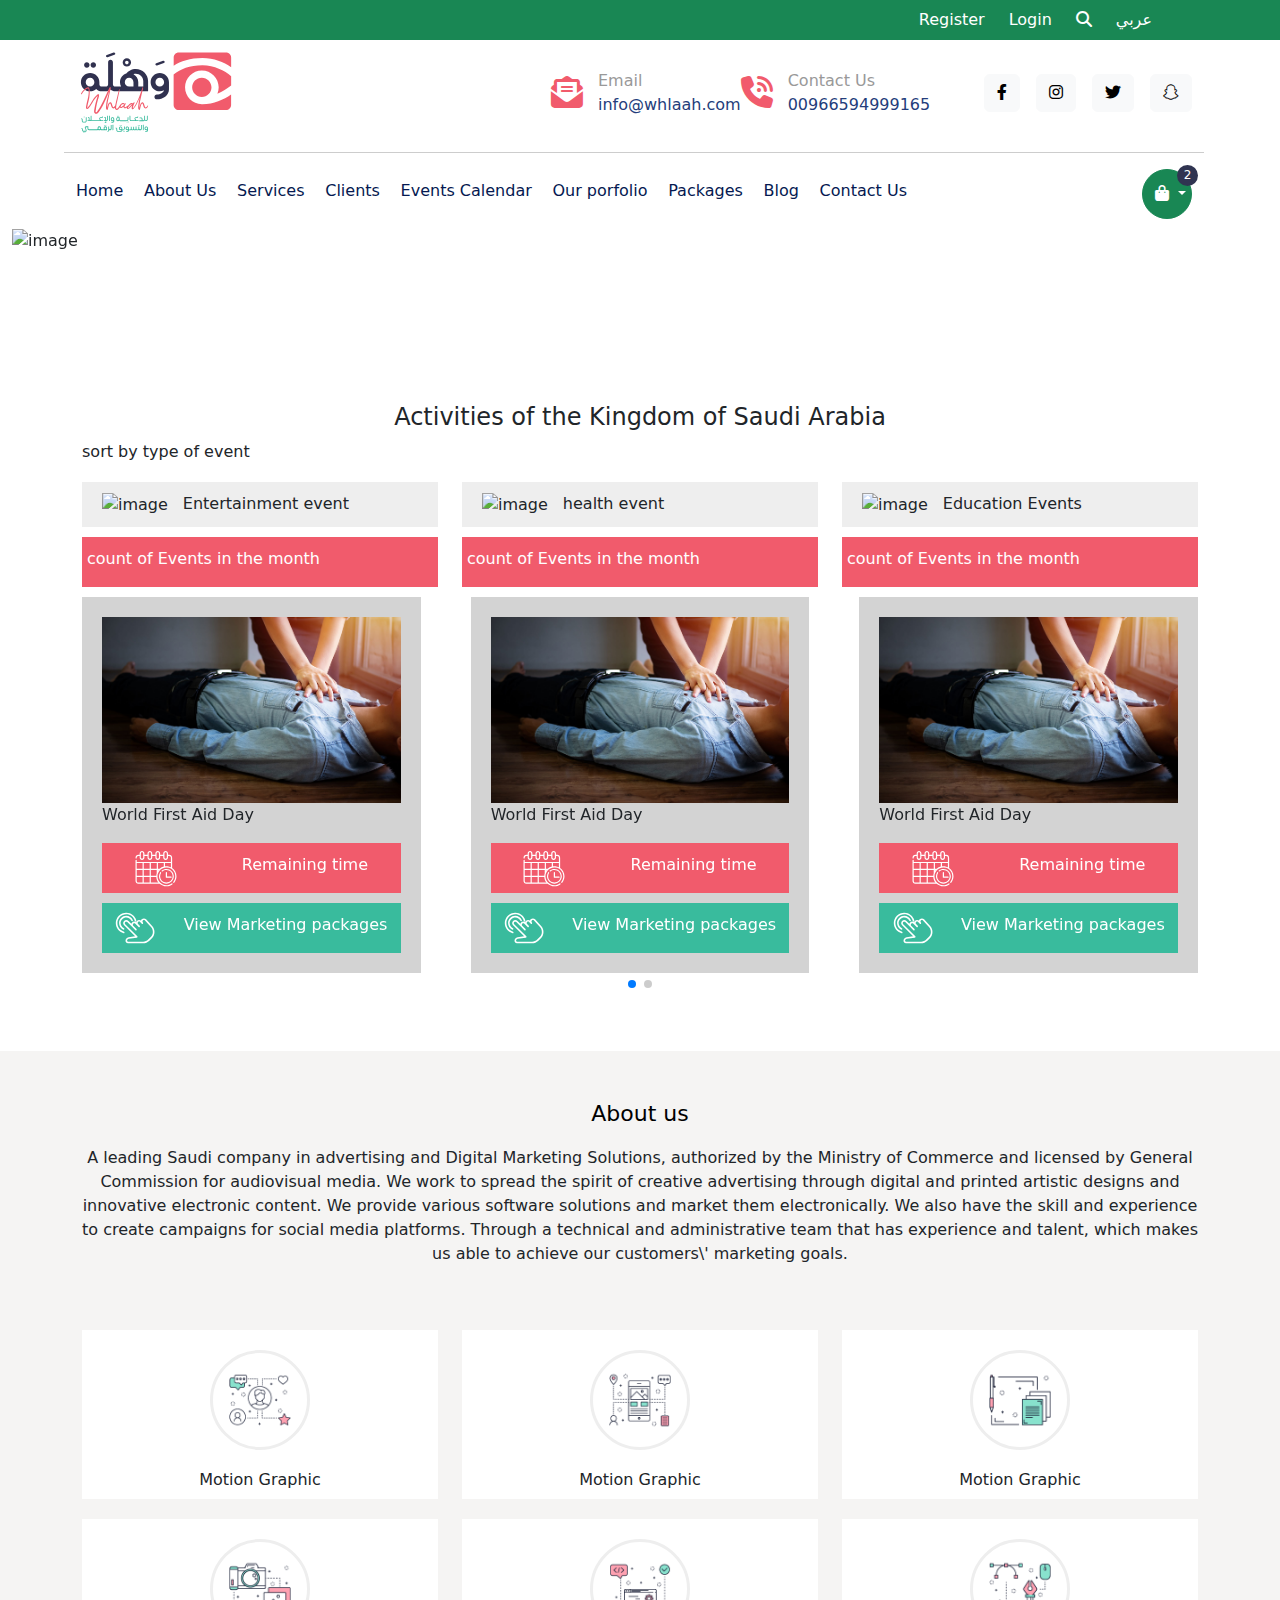
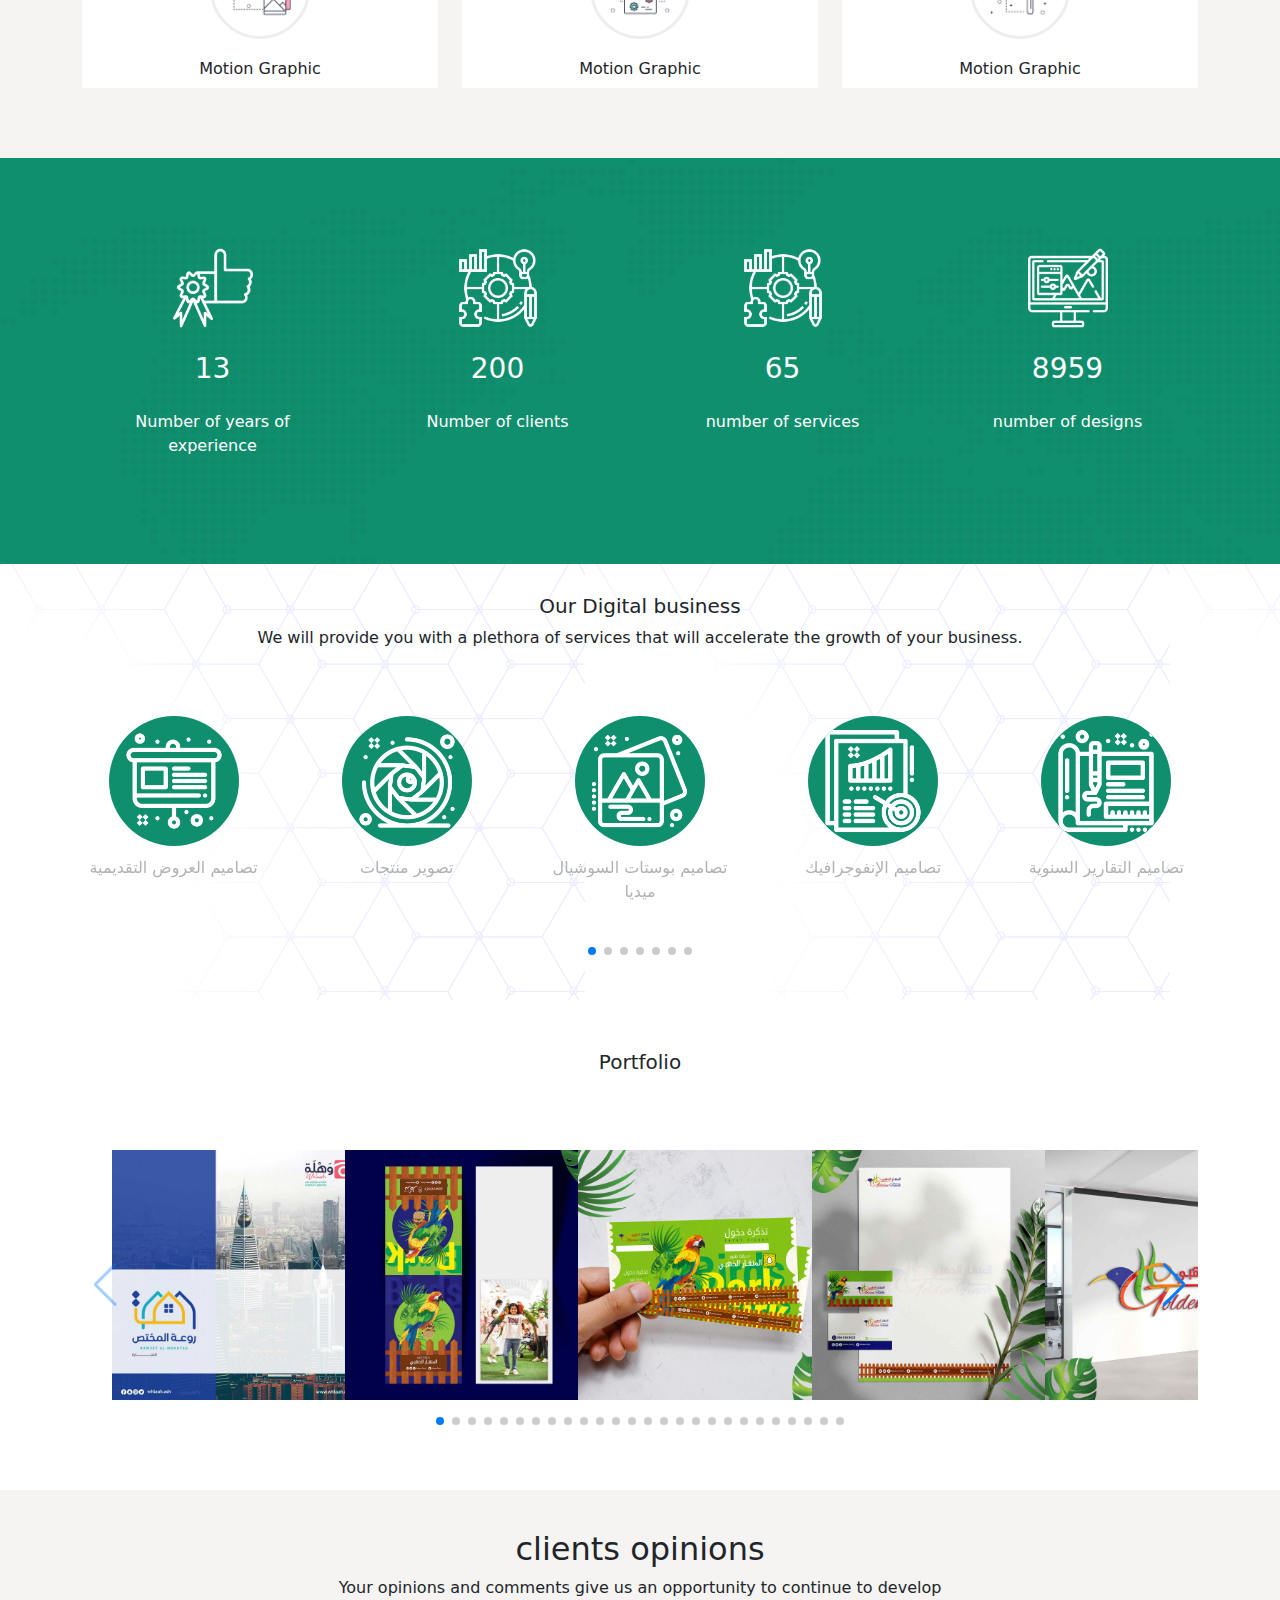
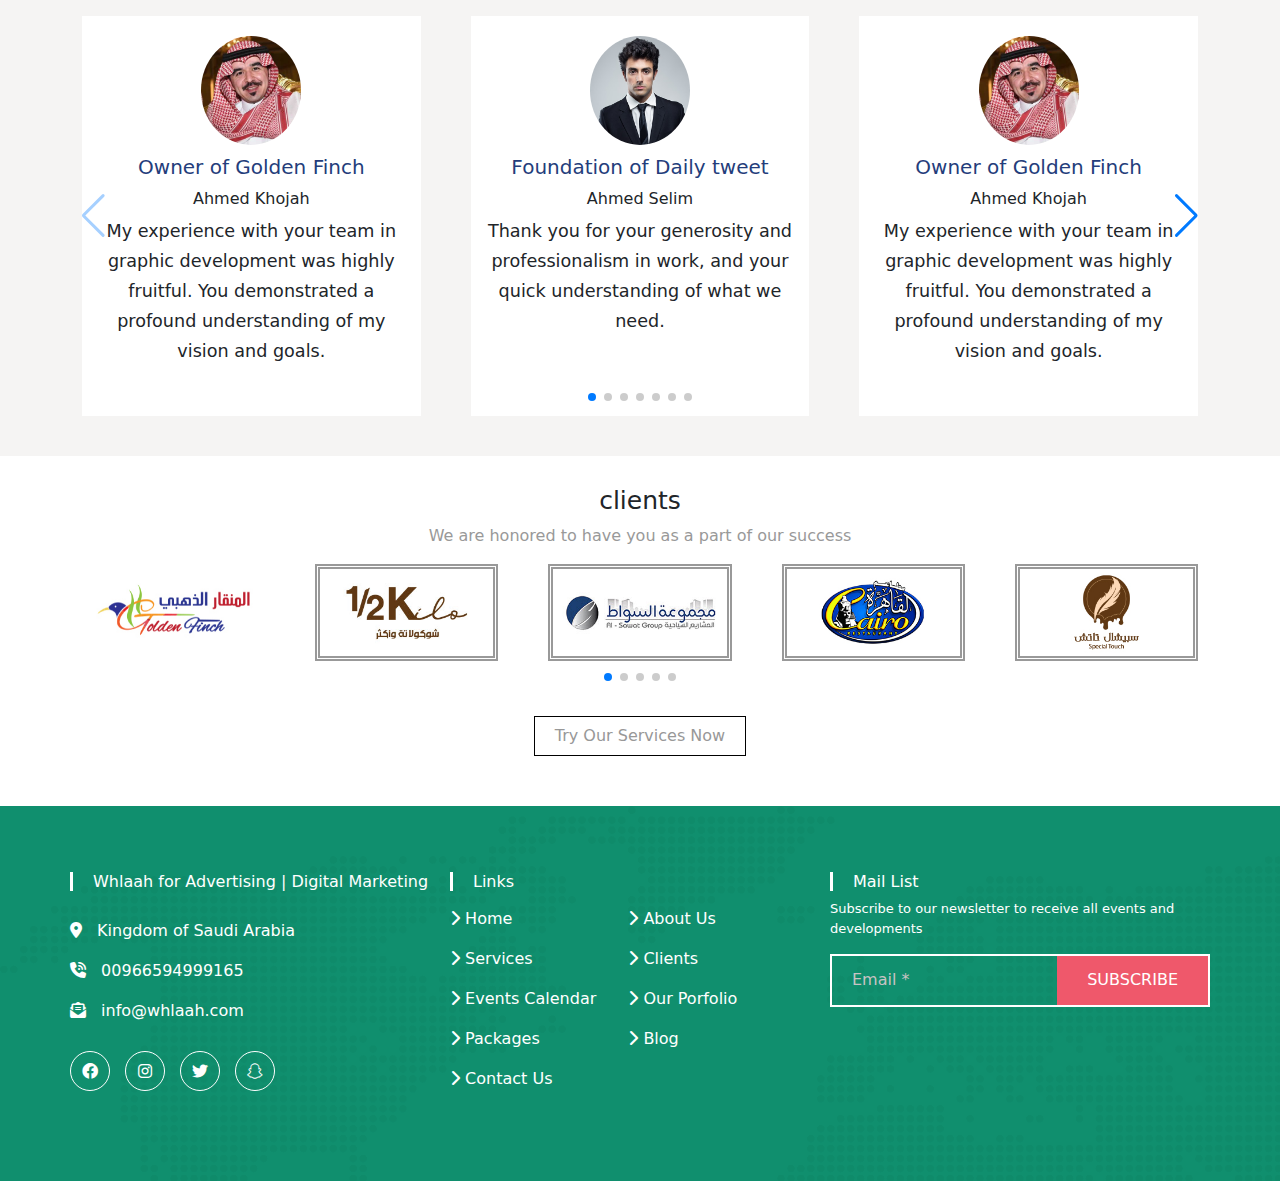
==== commit f7aae238: "updates" ====
--- a/index.html
+++ b/index.html
@@ -580,7 +580,7 @@
 
 
           
-            <div class="swiper-slide"><div class="parent" style="background-color: rgba(0, 0, 0, 0.173); padding: 20px;">
+            <div class="swiper-slide" style="padding-bottom: 30px;"><div class="parent" style="background-color: rgba(0, 0, 0, 0.173); padding: 20px;">
             <img src="assets/img/events_370431341645879667.jpg" width="100%" alt="image">
             <p>World First Aid Day</p>
             <div style="background-color: #f15b6c; display: flex; justify-content: space-around; align-items: center;">
@@ -756,31 +756,31 @@
         </div>
         <div class="col-6 col-lg-4">
           <div class="parent"  style="background-color: white; margin-bottom: 20px;">
-            <img src="assets/img/1679533817.png" alt="imgae" style="border-radius: 50%; height: 100px; border: 3px solid #eee; margin: 20px 0;">
+            <img src="assets/img/1679535096.png" alt="imgae" style="border-radius: 50%; height: 100px; border: 3px solid #eee; margin: 20px 0;">
             <h2 style="font-size: 1rem; font-weight: 500; padding-bottom: 10px;">Motion Graphic</h2>
           </div>
         </div>
         <div class="col-6 col-lg-4">
           <div class="parent"  style="background-color: white; margin-bottom: 20px;">
-            <img src="assets/img/1679533817.png" alt="imgae" style="border-radius: 50%; height: 100px; border: 3px solid #eee; margin: 20px 0;">
+            <img src="assets/img/1679535124.png" alt="imgae" style="border-radius: 50%; height: 100px; border: 3px solid #eee; margin: 20px 0;">
             <h2 style="font-size: 1rem; font-weight: 500; padding-bottom: 10px;">Motion Graphic</h2>
           </div>
         </div>
         <div class="col-6 col-lg-4">
           <div class="parent"  style="background-color: white; margin-bottom: 20px;">
-            <img src="assets/img/1679533817.png" alt="imgae" style="border-radius: 50%; height: 100px; border: 3px solid #eee; margin: 20px 0;">
+            <img src="assets/img/1679535157.png" alt="imgae" style="border-radius: 50%; height: 100px; border: 3px solid #eee; margin: 20px 0;">
             <h2 style="font-size: 1rem; font-weight: 500; padding-bottom: 10px;">Motion Graphic</h2>
           </div>
         </div>
         <div class="col-6 col-lg-4">
           <div class="parent"  style="background-color: white; margin-bottom: 20px;">
-            <img src="assets/img/1679533817.png" alt="imgae" style="border-radius: 50%; height: 100px; border: 3px solid #eee; margin: 20px 0;">
+            <img src="assets/img/1681945174.png" alt="imgae" style="border-radius: 50%; height: 100px; border: 3px solid #eee; margin: 20px 0;">
             <h2 style="font-size: 1rem; font-weight: 500; padding-bottom: 10px;">Motion Graphic</h2>
           </div>
         </div>
         <div class="col-6 col-lg-4">
           <div class="parent"  style="background-color: white; margin-bottom: 20px;">
-            <img src="assets/img/1679533817.png" alt="imgae" style="border-radius: 50%; height: 100px; border: 3px solid #eee; margin: 20px 0;">
+            <img src="assets/img/1689718715.png" alt="imgae" style="border-radius: 50%; height: 100px; border: 3px solid #eee; margin: 20px 0;">
             <h2 style="font-size: 1rem; font-weight: 500; padding-bottom: 10px;">Motion Graphic</h2>
           </div>
         </div>
@@ -917,7 +917,7 @@
               </div>
 
             </div>
-            <!-- <div class="swiper-pagination"></div> -->
+            <div class="swiper-pagination"></div>
           </div>
         </div>
       </div>
@@ -934,7 +934,7 @@
         <div class="col">
             <!-- Swiper -->
           <div class="swiper mySwiper">
-            <div class="swiper-wrapper">
+            <div class="swiper-wrapper" style="padding-bottom: 20px;">
               <div class="swiper-slide">
                 <div class="parent" style="margin: 0 10px; padding: 20px;">
                   <img src="assets/img/slider-2-1.jpg" width="250px" alt="image">
@@ -1086,7 +1086,9 @@
                 </div>
               </div>
             </div>
-            <!-- <div class="swiper-pagination mt-5"></div> -->
+            <div class="swiper-pagination"></div>
+            <div class="swiper-button-next"></div>
+            <div class="swiper-button-prev"></div>
           </div>
         </div>
       </div>
@@ -1191,6 +1193,8 @@
 
     </div>
     <div class="swiper-pagination"></div>
+            <div class="swiper-button-next"></div>
+    <div class="swiper-button-prev"></div>
   </div>
       </div>
     </div>
@@ -1209,77 +1213,79 @@
       </div>
 
       <div class="row">
-          <div class="swiper mySwiper">
-    <div class="swiper-wrapper">
+    <div class="swiper mySwiper">
+    <div class="swiper-wrapper" style="padding-bottom: 35px;">
       <div class="swiper-slide">
-        <div class="parent" style="border: 3px double #999;">
+        <div class="parent">
           <img src="assets/img/slider-4-1.jpg" width="100%" alt="image">
         </div>
       </div>
       <div class="swiper-slide">
-        <div class="parent" style="border: 3px double #999;">
+        <div class="parent last-slider">
           <img src="assets/img/slider-4-2.jpg" width="100%" alt="image">
         </div>
       </div>
       <div class="swiper-slide">
-        <div class="parent" style="border: 3px double #999;">
+        <div class="parent last-slider">
           <img src="assets/img/slider-4-3.jpg" width="100%" alt="image">
         </div>
       </div>
       <div class="swiper-slide">
-        <div class="parent" style="border: 3px double #999;">
+        <div class="parent last-slider">
           <img src="assets/img/slider-4-4.jpg" width="100%" alt="image">
         </div>
       </div>
       <div class="swiper-slide">
-        <div class="parent" style="border: 3px double #999;">
+        <div class="parent last-slider">
           <img src="assets/img/slider-4-5.jpg" width="100%" alt="image">
         </div>
       </div>
       <div class="swiper-slide">
-        <div class="parent" style="border: 3px double #999;">
+        <div class="parent last-slider">
           <img src="assets/img/slider-4-6.jpg" width="100%" alt="image">
         </div>
       </div>
       <div class="swiper-slide">
-        <div class="parent" style="border: 3px double #999;">
+        <div class="parent last-slider">
           <img src="assets/img/slider-4-7.jpg" width="100%" alt="image">
         </div>
       </div>
       <div class="swiper-slide">
-        <div class="parent" style="border: 3px double #999;">
+        <div class="parent last-slider">
           <img src="assets/img/slider-4-8.jpg" width="100%" alt="image">
         </div>
       </div>
       <div class="swiper-slide">
-        <div class="parent" style="border: 3px double #999;">
+        <div class="parent last-slider">
           <img src="assets/img/slider-4-9.jpg" width="100%" alt="image">
         </div>
       </div>
 
     </div>
-    <!-- <div class="swiper-pagination"></div> -->
+        <!-- <div class="swiper-button-next"></div>
+    <div class="swiper-button-prev"></div> -->
+    <div class="swiper-pagination"></div>
   </div>
       </div>
 
-      <div class="row" style="display: flex; align-items: center; justify-content: center; margin: 20px 0;">
-        <button style="padding: 10px 20px; border: 1px solid black; width: auto; color: #989090; background-color: white;">Try Our Services Now</button>
+      <div class="row footer-button">
+        <button class="button">Try Our Services Now</button>
       </div>
     </div>
   </div>
 
-  <div class="container-fluid footer text-white" style="padding: 50px 0;">
+  <div class="container-fluid footer text-white" style="padding: 50px 20px;">
     <div class="container">
       <div class="row">
 
-        <div class="col-12 col-md-6 col-lg-4 p-0">
+        <div class="col-12 col-md-6 col-lg-4 p-0 my-3">
           <h3 style="border-left: 3px solid white; padding-left: 20px; font-size: 1rem;"> Whlaah for  Advertising | Digital Marketing</h3>
-          <ul style="margin: 20px 0; line-height: 40px;">
+          <ul style="margin: 20px 0; line-height: 40px; padding: 0;">
             <li style="list-style-type: none; font-weight: 400;"><i class="fa-solid fa-location-dot"></i> <span style="margin-left: 10px;">Kingdom of Saudi Arabia</span></li>
             <li style="list-style-type: none; font-weight: 400;"><i class="fa-solid fa-phone-volume"></i> <span style="margin-left: 10px;">00966594999165</span></li>
             <li style="list-style-type: none; font-weight: 400;"><i class="fa-solid fa-envelope-open-text"></i> <span style="margin-left: 10px;">info@whlaah.com</span></li>
           </ul>
-          <ul style="display: flex; gap: 15px;">
+          <ul style="display: flex; gap: 15px; padding: 0;">
             <li style="list-style-type: none; border-radius: 50%; width: 40px; height: 40px; border: 1px solid white; text-align: center; display: flex; justify-content: center; align-items: center;"><i class="fa-brands fa-facebook"></i></li>
             <li style="list-style-type: none; border-radius: 50%; width: 40px; height: 40px; border: 1px solid white; text-align: center; display: flex; justify-content: center; align-items: center;"><i class="fa-brands fa-instagram"></i></li>
             <li style="list-style-type: none; border-radius: 50%; width: 40px; height: 40px; border: 1px solid white; text-align: center; display: flex; justify-content: center; align-items: center;"><i class="fa-brands fa-twitter"></i></li>
@@ -1287,30 +1293,30 @@
           </ul>
         </div>
 
-        <div class="col-12 col-md-6 col-lg-4">
+        <div class="col-12 col-md-6 col-lg-4 px-0 my-3">
           <h5 style="border-left: 3px solid white; padding-left: 20px; font-size: 1rem;"> Links </h5>
           <div style="display: flex;">
-            <ul style="line-height: 40px;">
-              <li style="list-style-type: none; font-weight: 400;"><i class="fa-solid fa-chevron-right"></i> <span>Home</span></li>
-              <li style="list-style-type: none; font-weight: 400;"><i class="fa-solid fa-chevron-right"></i> <span>Services</span></li>
-              <li style="list-style-type: none; font-weight: 400;"><i class="fa-solid fa-chevron-right"></i> <span>Events Calendar</span></li>
-              <li style="list-style-type: none; font-weight: 400;"><i class="fa-solid fa-chevron-right"></i> <span>Packages</span></li>
-              <li style="list-style-type: none; font-weight: 400;"><i class="fa-solid fa-chevron-right"></i> <span>Contact Us</span></li>
+            <ul style="line-height: 40px; padding: 0; margin:">
+              <li style="list-style-type: none; font-weight: 300;"><i class="fa-solid fa-chevron-right"></i> <span>Home</span></li>
+              <li style="list-style-type: none; font-weight: 300;"><i class="fa-solid fa-chevron-right"></i> <span>Services</span></li>
+              <li style="list-style-type: none; font-weight: 300;"><i class="fa-solid fa-chevron-right"></i> <span>Events Calendar</span></li>
+              <li style="list-style-type: none; font-weight: 300;"><i class="fa-solid fa-chevron-right"></i> <span>Packages</span></li>
+              <li style="list-style-type: none; font-weight: 300;"><i class="fa-solid fa-chevron-right"></i> <span>Contact Us</span></li>
             </ul>
             <ul style="line-height: 40px;">
-              <li style="list-style-type: none; font-weight: 400;"><i class="fa-solid fa-chevron-right"></i> <span>About Us</span></li>
-              <li style="list-style-type: none; font-weight: 400;"><i class="fa-solid fa-chevron-right"></i> <span>Clients</span></li>
-              <li style="list-style-type: none; font-weight: 400;"><i class="fa-solid fa-chevron-right"></i> <span>Our Porfolio</span></li>
-              <li style="list-style-type: none; font-weight: 400;"><i class="fa-solid fa-chevron-right"></i> <span>Blog</span></li>
+              <li style="list-style-type: none; font-weight: 300;"><i class="fa-solid fa-chevron-right"></i> <span>About Us</span></li>
+              <li style="list-style-type: none; font-weight: 300;"><i class="fa-solid fa-chevron-right"></i> <span>Clients</span></li>
+              <li style="list-style-type: none; font-weight: 300;"><i class="fa-solid fa-chevron-right"></i> <span>Our Porfolio</span></li>
+              <li style="list-style-type: none; font-weight: 300;"><i class="fa-solid fa-chevron-right"></i> <span>Blog</span></li>
             </ul>
           </div>
         </div>
 
-        <div class="col-12 col-md-6 col-lg-4">
+        <div class="col-12 col-md-6 col-lg-4 px-0 my-3">
           <h5 style="border-left: 3px solid white; padding-left: 20px; font-size: 1rem;"> Mail List </h5>
           <p style="font-size: 13px; font-weight: 500;">Subscribe to our newsletter to receive all events and developments</p>
           <div style="border: 2px solid white; display: flex; justify-content: space-between;">
-            <input style="padding: 15px 20px; width: 100%; border: none; background-color: transparent; color: white;" placeholder="Email" type="text">
+            <input style="padding: 15px 20px; width: 100%; border: none; background-color: transparent; color: white;" placeholder="Email *" type="text">
             <button style="text-transform: uppercase; padding: 10px 30px; background-color: #ef586b; color: white; border: none;">subscribe</button>
           </div>
         </div>
--- a/assets/css/style.css
+++ b/assets/css/style.css
@@ -2,6 +2,9 @@
   padding: 0;
   margin: 0;
   box-sizing: border-box;
+}
+html{
+  overflow-x: hidden;
 }
 a {
   text-decoration: none;
@@ -77,16 +80,46 @@
   margin-top: 10px;
   color: #b1b3b3;
 }
-
+.last-slider {
+  border: 5px double #999;
+}
+.last-slider:hover {
+  border: 5px double #108f6e;
+}
+.footer-button {
+  display: flex;
+  justify-content: center;
+  align-items: center;
+  margin: 20px 0;
+}
+.footer-button .button {
+  padding: 10px 20px;
+  border: 1px solid black;
+  width: auto;
+  color: #989898;
+  background-color: white;
+}
+::placeholder{
+  color: rgb(200, 195, 195);
+}
+.footer-button .button:hover {
+  background-color: #108f6e;
+  color: white;
+  outline: none;
+  border: 1px solid #108f6e;
+}
 @media (max-width: 1000px) {
+  *{
+    font-size: 1.2rem;
+  }
   .nav .navigation-box {
-    position: fixed;
+    position: absolute;
     background-color: #108f6e;
     width: 100%;
     left: -100%;
     height: 0;
     overflow: hidden;
-    top: 175px;
+    top: 210px;
     display: block;
     line-height: 40px;
     height: auto;
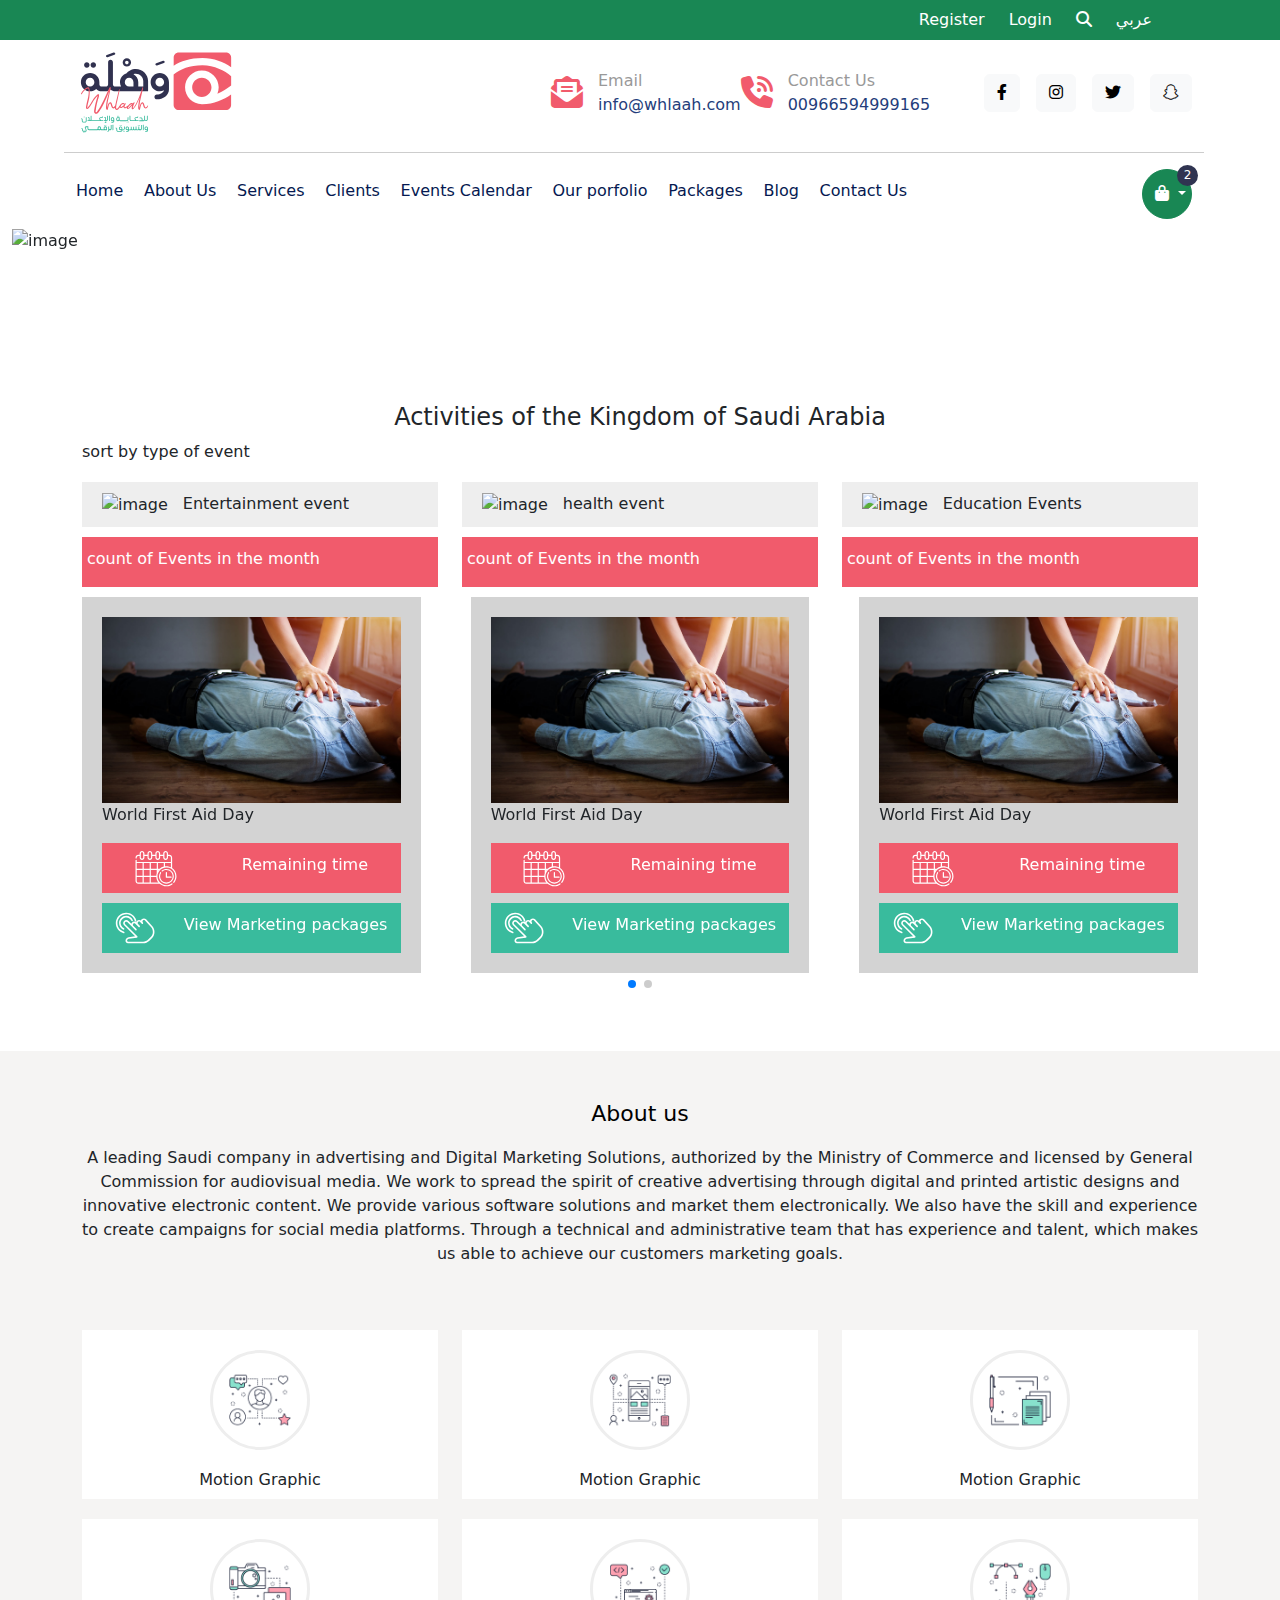
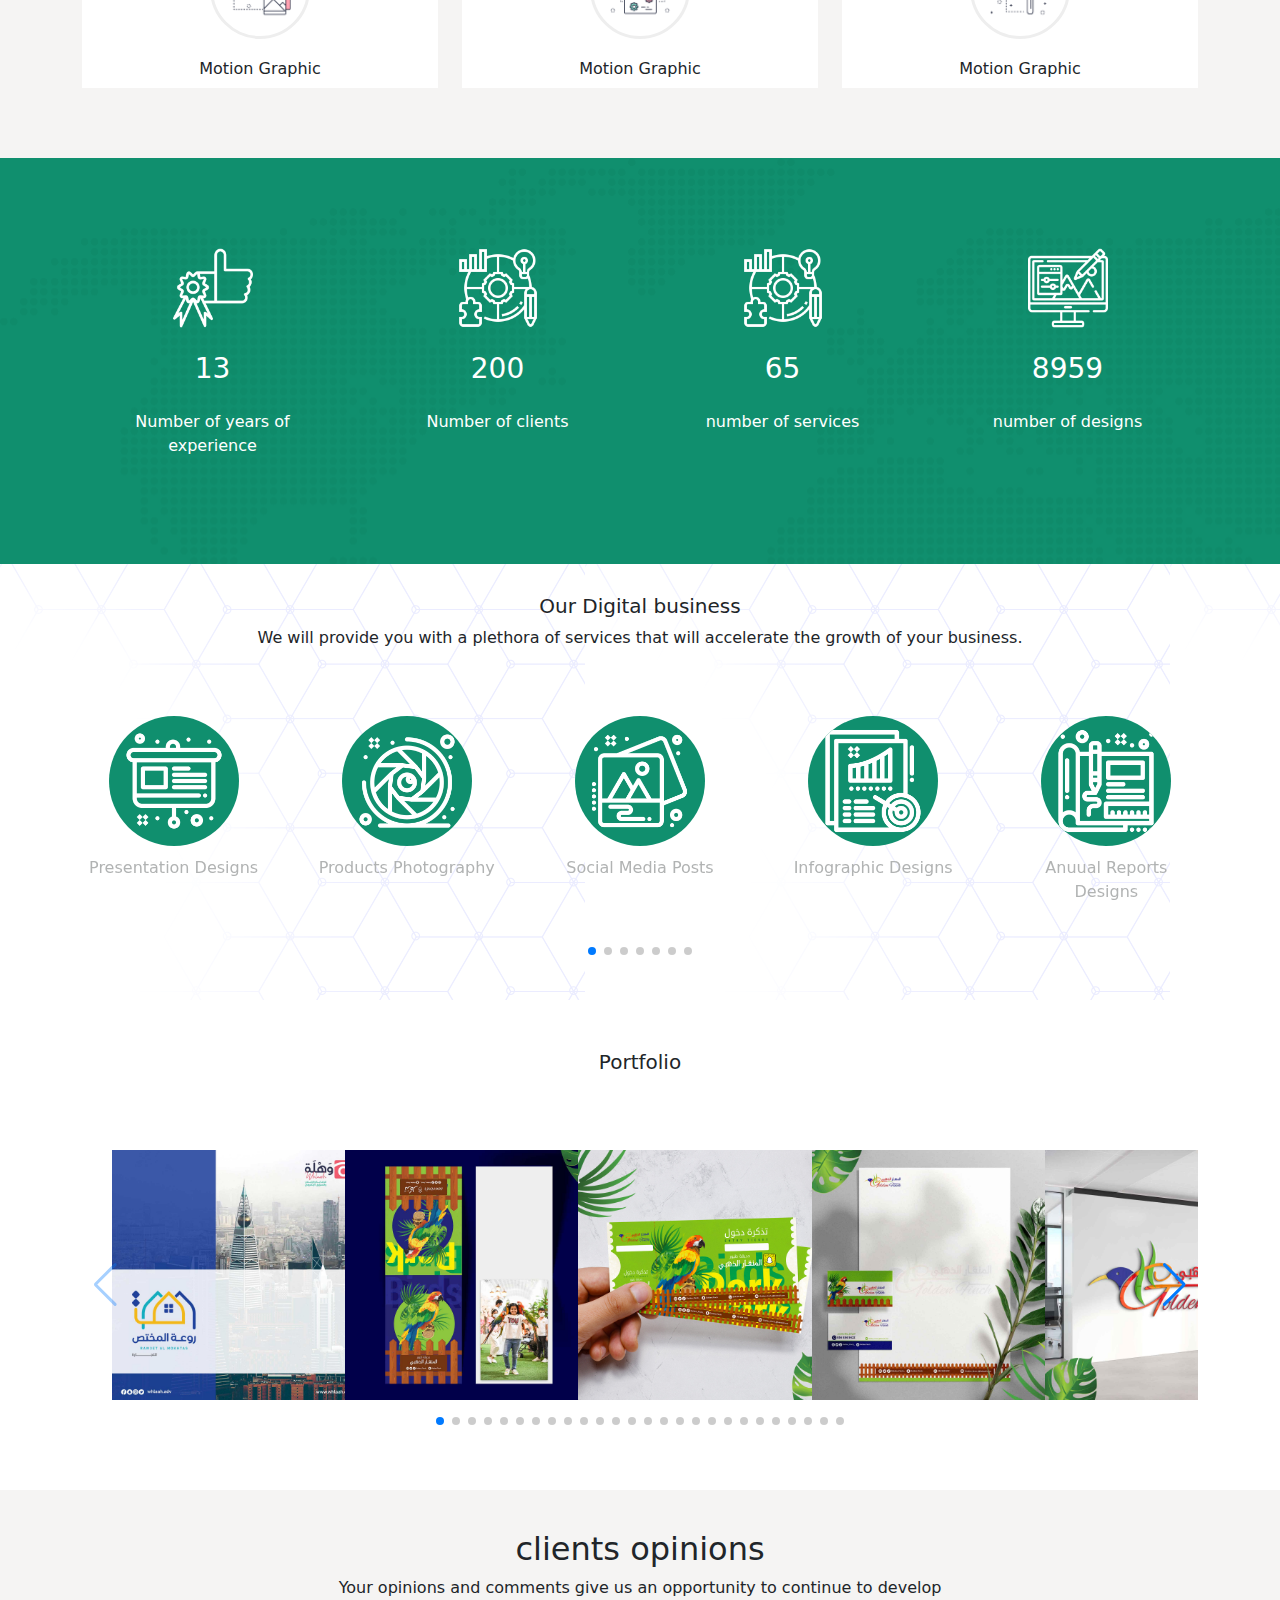
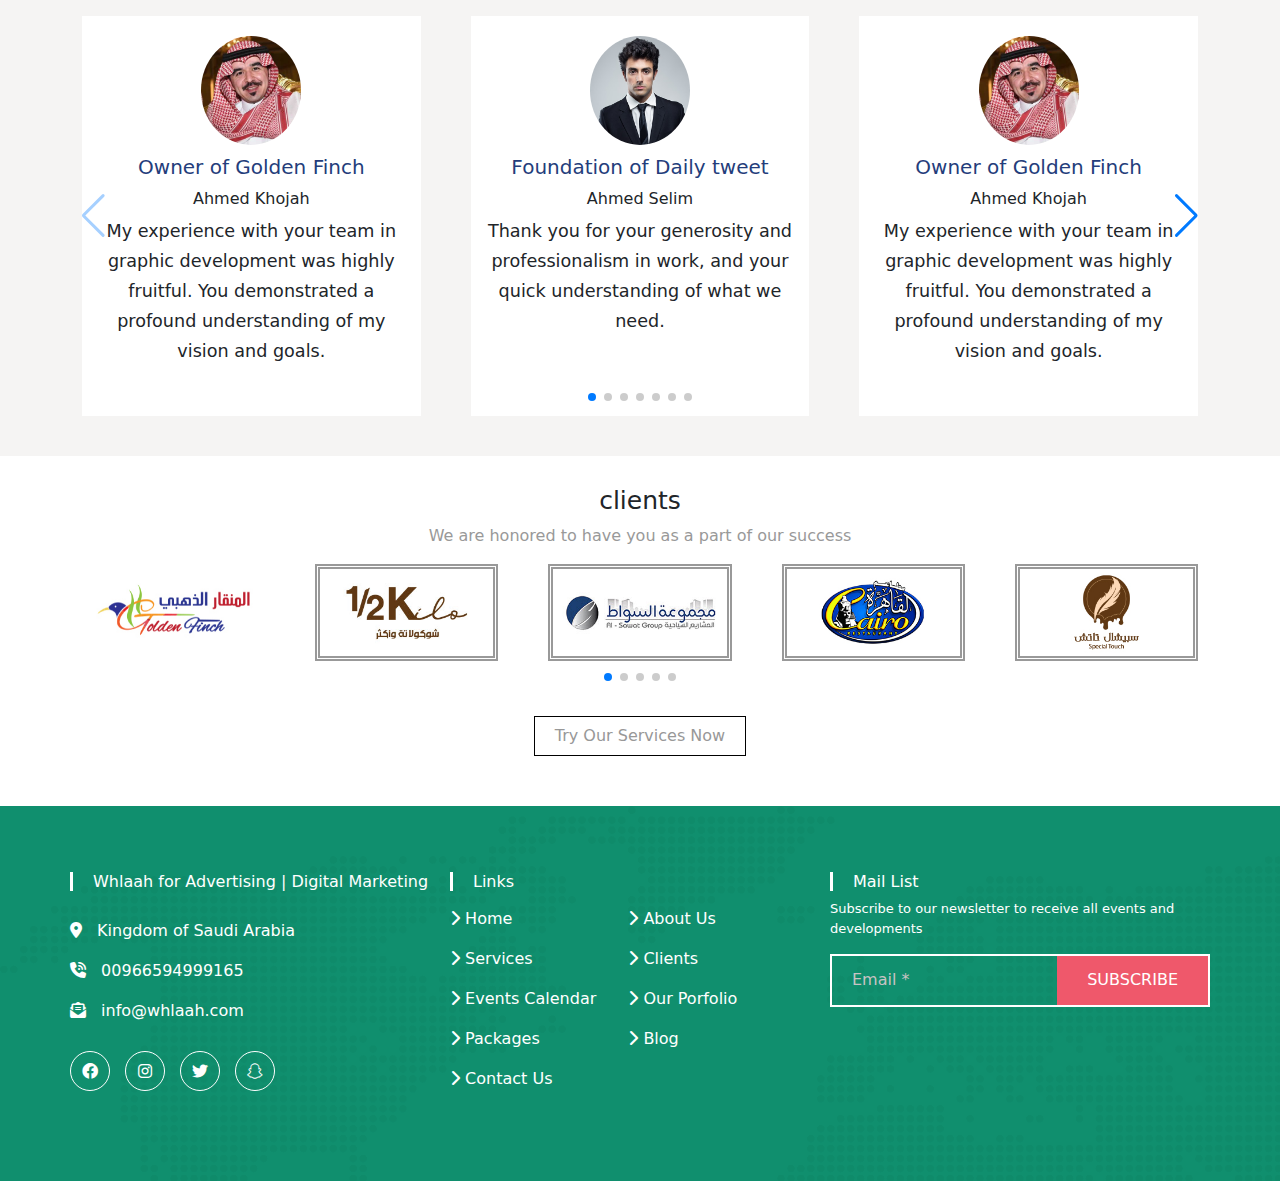
==== commit 8a3aefee: "xx" ====
--- a/index.html
+++ b/index.html
@@ -28,7 +28,7 @@
           </a>
         </div>
         <div class="col">
-          <a href="#" class="text-white text-decoration-none"> عربي </a>
+          <a href="index-ar.html" class="text-white text-decoration-none"> عربي </a>
         </div>
       </div>
     </div>
@@ -741,7 +741,7 @@
       <div class="row">
         <div class="col">
           <div class="col">
-          <p style="font-size: 1rem; margin-top: 10px;">A leading Saudi company in advertising and Digital Marketing Solutions, authorized by the Ministry of Commerce and licensed by General Commission for audiovisual media. We work to spread the spirit of creative advertising through digital and printed artistic designs and innovative electronic content. We provide various software solutions and market them electronically. We also have the skill and experience to create campaigns for social media platforms. Through a technical and administrative team that has experience and talent, which makes us able to achieve our customers\' marketing goals.</p>
+          <p style="font-size: 1rem; margin-top: 10px;">A leading Saudi company in advertising and Digital Marketing Solutions, authorized by the Ministry of Commerce and licensed by General Commission for audiovisual media. We work to spread the spirit of creative advertising through digital and printed artistic designs and innovative electronic content. We provide various software solutions and market them electronically. We also have the skill and experience to create campaigns for social media platforms. Through a technical and administrative team that has experience and talent, which makes us able to achieve our customers marketing goals.</p>
         </div>
         </div>
       </div>
@@ -852,67 +852,67 @@
               <div class="swiper-slide">
                 <div class="parent text-center" style="display: flex; flex-direction: column; align-items: center; justify-content: center; padding: 50px 0;">
                   <img src="assets/img/slider-1-1.png" alt="image">
-                  <p style="width: 100%;">تصاميم العروض التقديمية</p>
+                  <p style="width: 100%;">Presentation Designs</p>
                 </div>
               </div>
               <div class="swiper-slide"> 
                 <div class="parent" style="padding: 50px 0;">
                   <img src="assets/img/slider-1-2.png" alt="image">
-                  <p>تصوير منتجات</p>
+                  <p>Products Photography</p>
                 </div>
               </div>
               <div class="swiper-slide"> 
                 <div class="parent" style="padding: 50px 0;">
                   <img src="assets/img/slider-1-3.png" alt="image">
-                  <p>تصاميم بوستات السوشيال ميديا</p>
+                  <p>Social Media Posts</p>
                 </div>
               </div>
               <div class="swiper-slide"> 
                 <div class="parent" style="padding: 50px 0;">
                   <img src="assets/img/slider-1-4.png" alt="image">
-                  <p>تصاميم الإنفوجرافيك</p>
+                  <p>Infographic Designs</p>
                 </div>
               </div>
               <div class="swiper-slide"> 
                 <div class="parent" style="padding: 50px 0;">
                   <img src="assets/img/slider-1-5.png" alt="image">
-                  <p>تصاميم التقارير السنوية</p>
+                  <p>Anuual Reports Designs</p>
                 </div>
               </div>
               <div class="swiper-slide"> 
                 <div class="parent" style="padding: 50px 0;">
                   <img src="assets/img/slider-1-6.png" alt="image">
-                  <p>تصاميم الشعارات</p>
+                  <p>Logo Designs</p>
                 </div>
               </div>
               <div class="swiper-slide"> 
                 <div class="parent" style="padding: 50px 0;">
                   <img src="assets/img/slider-1-7.png" alt="image">
-                  <p>تصاميم الهوية البصرية</p>
+                  <p>Identity Designs</p>
                 </div>
               </div>
               <div class="swiper-slide"> 
                 <div class="parent" style="padding: 50px 0;">
                   <img src="assets/img/slider-1-8.png" alt="image">
-                  <p>تصاميم قوائم الطعام</p>
+                  <p>Menu's Designs</p>
                 </div>
               </div>
               <div class="swiper-slide"> 
                 <div class="parent" style="padding: 50px 0;">
                   <img src="assets/img/slider-1-9.png" alt="image">
-                  <p>تحليل صفحات السوشيال ميديا</p>
+                  <p>Social Media Analytics</p>
                 </div>
               </div>
               <div class="swiper-slide"> 
                 <div class="parent" style="padding: 50px 0;">
                   <img src="assets/img/slider-1-10.png" alt="image">
-                  <p>تصميم بروفايل للمنشأة  </p>
+                  <p> Profile Company Design  </p>
                 </div>
               </div>
               <div class="swiper-slide"> 
                 <div class="parent" style="padding: 50px 0;">
                   <img src="assets/img/slider-1-11.png" alt="image">
-                  <p>تصاميم بوستات السوشيال ميديا</p>
+                  <p>Social Media Posts</p>
                 </div>
               </div>
 
@@ -1296,7 +1296,7 @@
         <div class="col-12 col-md-6 col-lg-4 px-0 my-3">
           <h5 style="border-left: 3px solid white; padding-left: 20px; font-size: 1rem;"> Links </h5>
           <div style="display: flex;">
-            <ul style="line-height: 40px; padding: 0; margin:">
+            <ul style="line-height: 40px; padding: 0;">
               <li style="list-style-type: none; font-weight: 300;"><i class="fa-solid fa-chevron-right"></i> <span>Home</span></li>
               <li style="list-style-type: none; font-weight: 300;"><i class="fa-solid fa-chevron-right"></i> <span>Services</span></li>
               <li style="list-style-type: none; font-weight: 300;"><i class="fa-solid fa-chevron-right"></i> <span>Events Calendar</span></li>
--- a/assets/css/style.css
+++ b/assets/css/style.css
@@ -3,7 +3,10 @@
   margin: 0;
   box-sizing: border-box;
 }
-html{
+/* body {
+  font-family: Open Sans, Noto Naskh;
+} */
+html {
   overflow-x: hidden;
 }
 a {
@@ -99,7 +102,7 @@
   color: #989898;
   background-color: white;
 }
-::placeholder{
+::placeholder {
   color: rgb(200, 195, 195);
 }
 .footer-button .button:hover {
@@ -109,7 +112,7 @@
   border: 1px solid #108f6e;
 }
 @media (max-width: 1000px) {
-  *{
+  * {
     font-size: 1.2rem;
   }
   .nav .navigation-box {
@@ -119,7 +122,7 @@
     left: -100%;
     height: 0;
     overflow: hidden;
-    top: 210px;
+    top: 235px;
     display: block;
     line-height: 40px;
     height: auto;
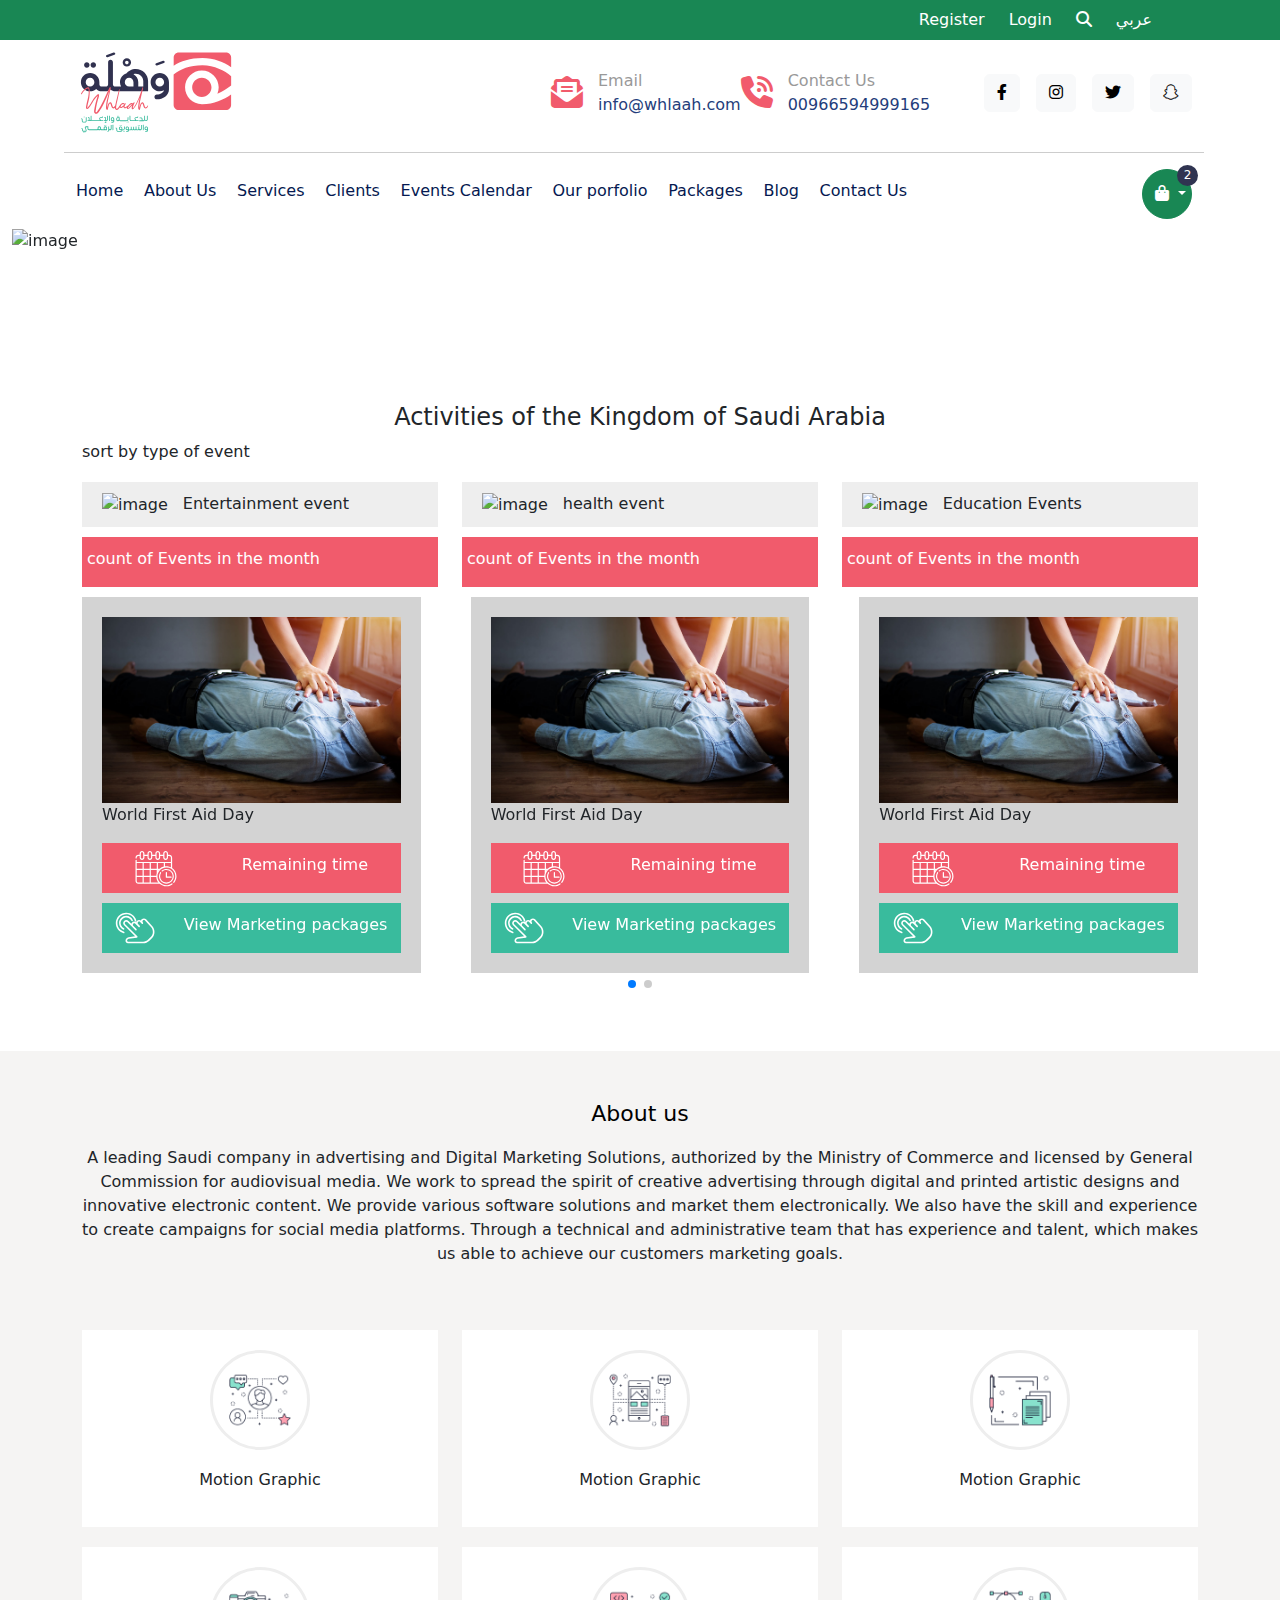
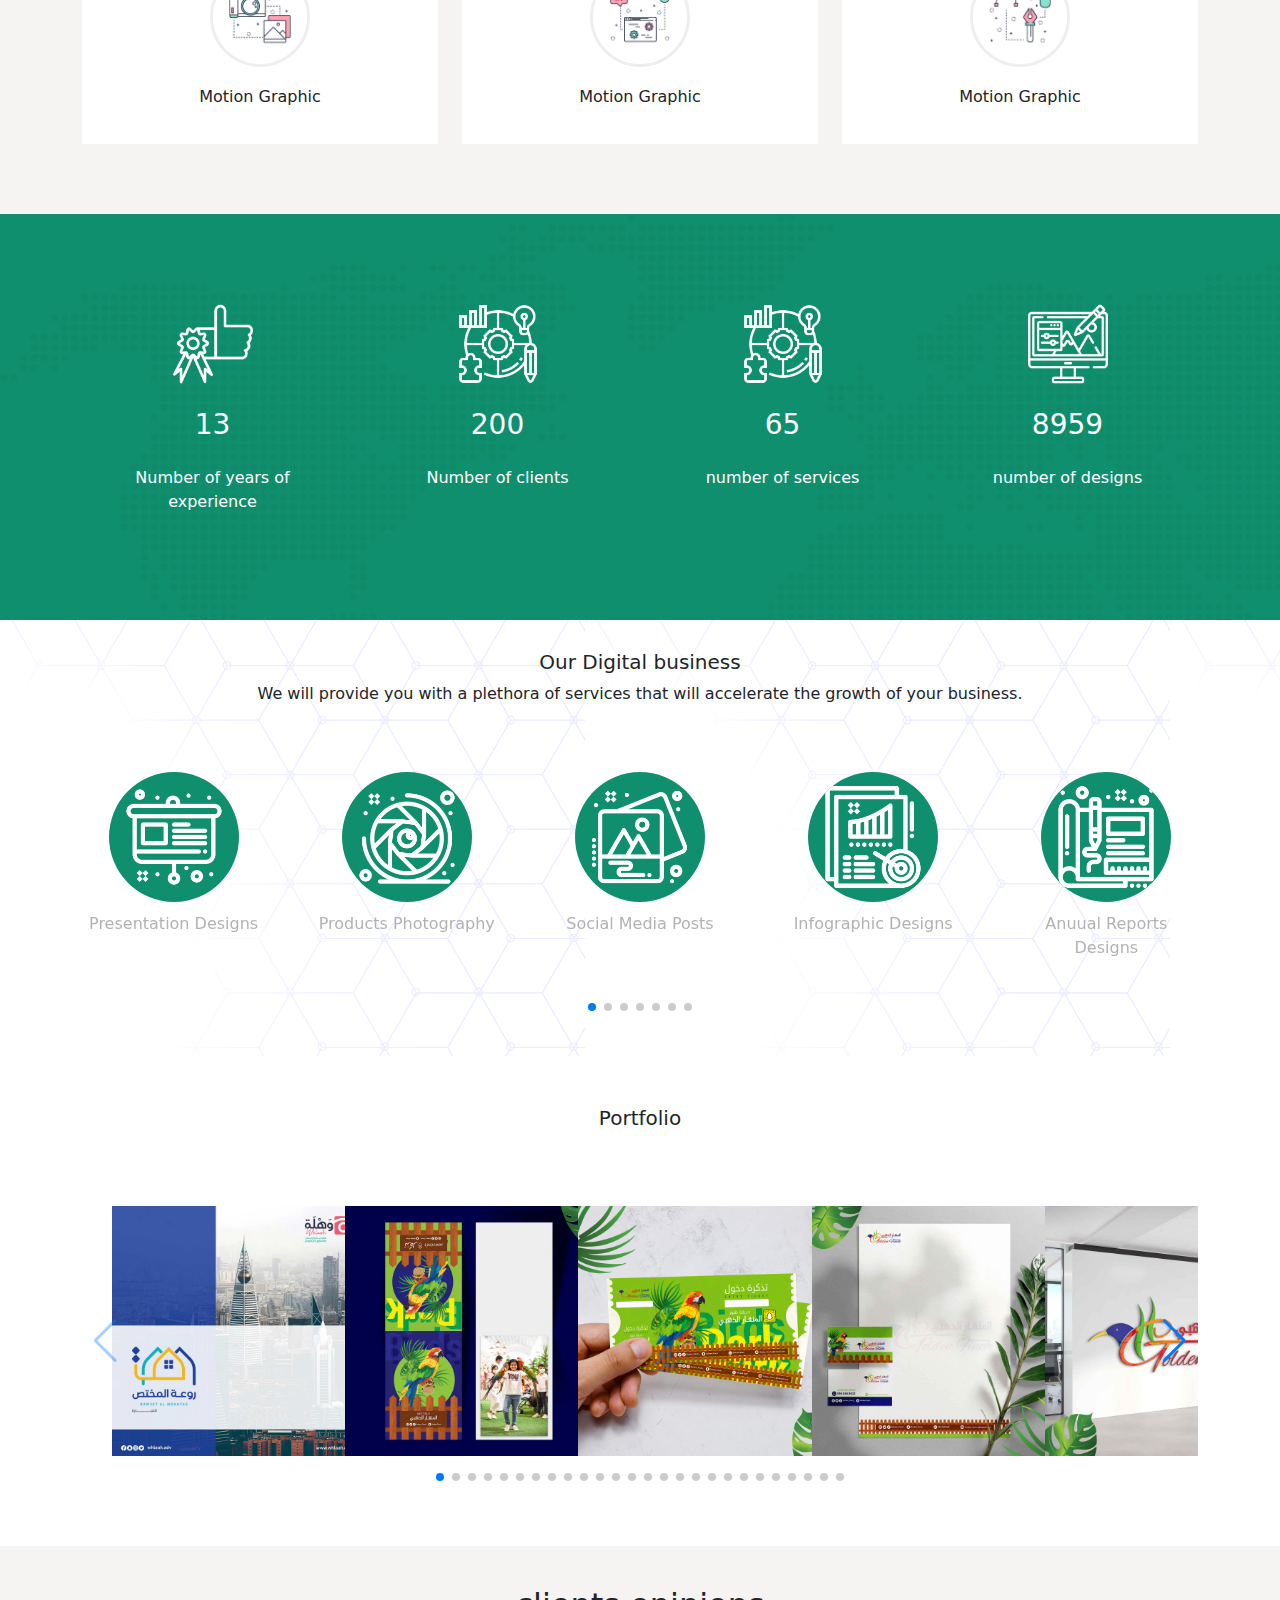
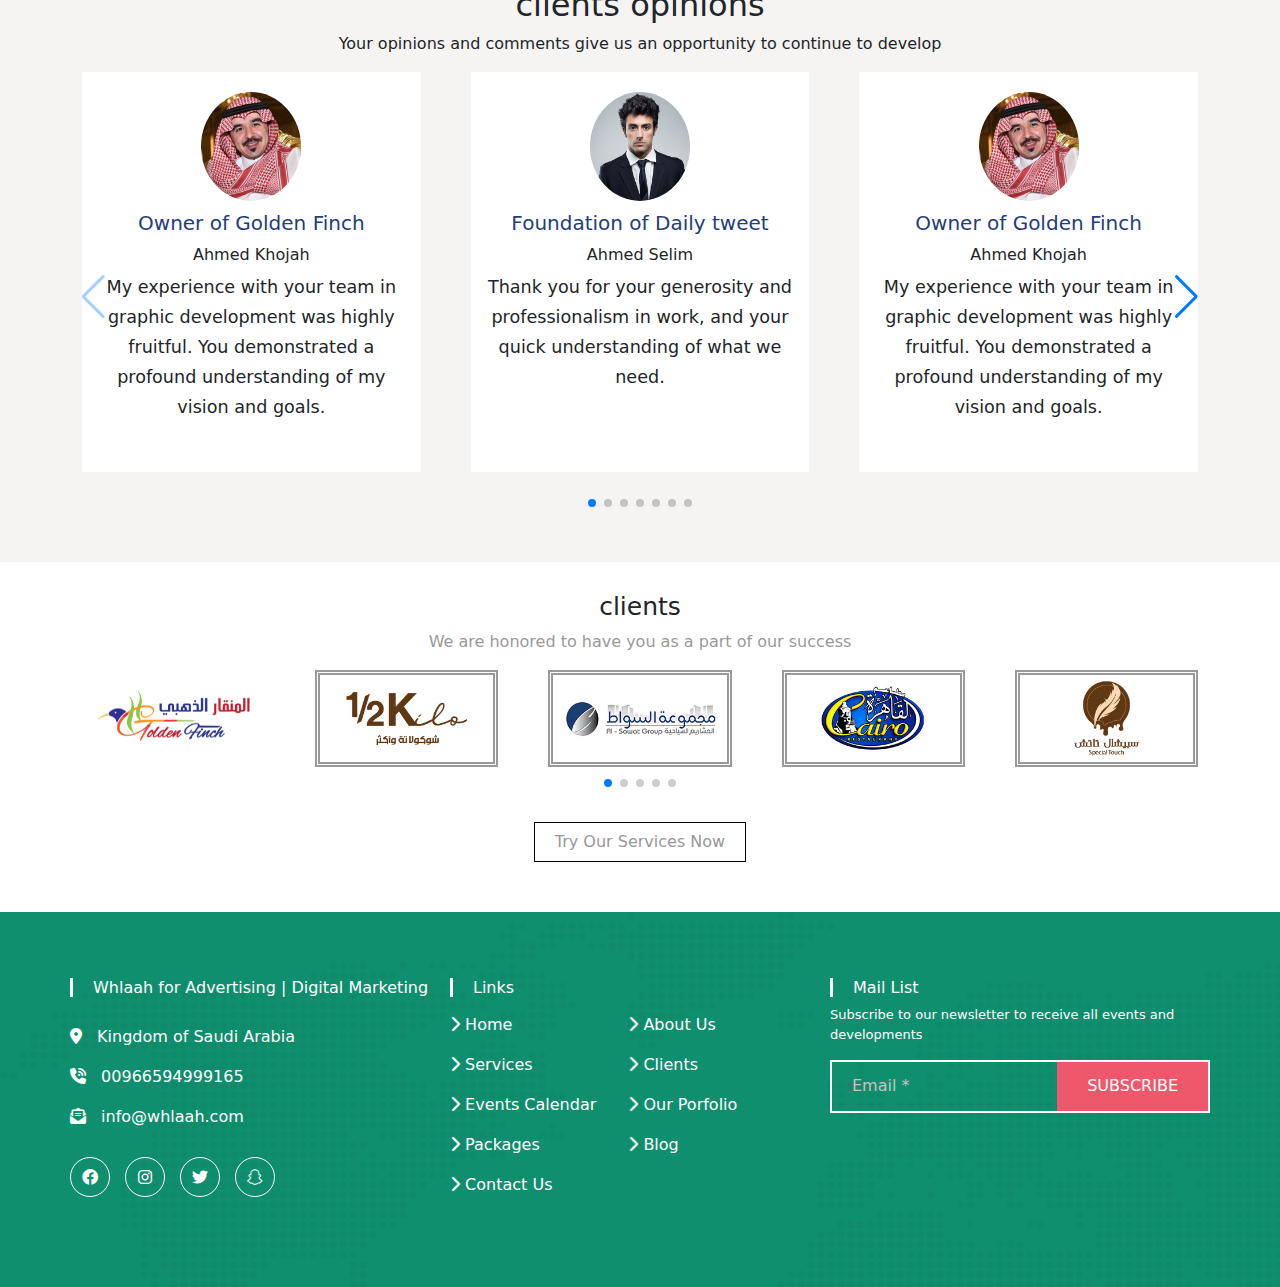
==== commit d80aaefa: "updates" ====
--- a/index.html
+++ b/index.html
@@ -749,37 +749,37 @@
       <div class="row mt-5">
 
         <div class="col-6 col-lg-4">
-          <div class="parent"  style="background-color: white; margin-bottom: 20px;">
+          <div class="parent box-shadow"  style="background-color: white; margin-bottom: 20px; padding-bottom: 20px; cursor: pointer;">
             <img src="assets/img/1679533817.png" alt="imgae" style="border-radius: 50%; height: 100px; border: 3px solid #eee; margin: 20px 0;">
             <h2 style="font-size: 1rem; font-weight: 500; padding-bottom: 10px;">Motion Graphic</h2>
           </div>
         </div>
         <div class="col-6 col-lg-4">
-          <div class="parent"  style="background-color: white; margin-bottom: 20px;">
+          <div class="parent box-shadow"  style="background-color: white; margin-bottom: 20px; padding-bottom: 20px; cursor: pointer;">
             <img src="assets/img/1679535096.png" alt="imgae" style="border-radius: 50%; height: 100px; border: 3px solid #eee; margin: 20px 0;">
             <h2 style="font-size: 1rem; font-weight: 500; padding-bottom: 10px;">Motion Graphic</h2>
           </div>
         </div>
         <div class="col-6 col-lg-4">
-          <div class="parent"  style="background-color: white; margin-bottom: 20px;">
+          <div class="parent box-shadow"  style="background-color: white; margin-bottom: 20px; padding-bottom: 20px; cursor: pointer;">
             <img src="assets/img/1679535124.png" alt="imgae" style="border-radius: 50%; height: 100px; border: 3px solid #eee; margin: 20px 0;">
             <h2 style="font-size: 1rem; font-weight: 500; padding-bottom: 10px;">Motion Graphic</h2>
           </div>
         </div>
         <div class="col-6 col-lg-4">
-          <div class="parent"  style="background-color: white; margin-bottom: 20px;">
+          <div class="parent box-shadow"  style="background-color: white; margin-bottom: 20px; padding-bottom: 20px; cursor: pointer;">
             <img src="assets/img/1679535157.png" alt="imgae" style="border-radius: 50%; height: 100px; border: 3px solid #eee; margin: 20px 0;">
             <h2 style="font-size: 1rem; font-weight: 500; padding-bottom: 10px;">Motion Graphic</h2>
           </div>
         </div>
         <div class="col-6 col-lg-4">
-          <div class="parent"  style="background-color: white; margin-bottom: 20px;">
+          <div class="parent box-shadow"  style="background-color: white; margin-bottom: 20px; padding-bottom: 20px; cursor: pointer;">
             <img src="assets/img/1681945174.png" alt="imgae" style="border-radius: 50%; height: 100px; border: 3px solid #eee; margin: 20px 0;">
             <h2 style="font-size: 1rem; font-weight: 500; padding-bottom: 10px;">Motion Graphic</h2>
           </div>
         </div>
         <div class="col-6 col-lg-4">
-          <div class="parent"  style="background-color: white; margin-bottom: 20px;">
+          <div class="parent box-shadow"  style="background-color: white; margin-bottom: 20px; padding-bottom: 20px; cursor: pointer;">
             <img src="assets/img/1689718715.png" alt="imgae" style="border-radius: 50%; height: 100px; border: 3px solid #eee; margin: 20px 0;">
             <h2 style="font-size: 1rem; font-weight: 500; padding-bottom: 10px;">Motion Graphic</h2>
           </div>
@@ -1108,7 +1108,7 @@
       </div>
 
       <div class="row text-center">
-          <div class="swiper mySecSwiper">
+          <div class="swiper mySecSwiper" style="padding-bottom: 50px;">
     <div class="swiper-wrapper">
       <div class="swiper-slide">
         <div class="parent" style="padding: 20px 10px; background-color: white; width: 100%; height: 400px;">
--- a/assets/css/style.css
+++ b/assets/css/style.css
@@ -55,6 +55,9 @@
 }
 .About {
   margin-top: 150px;
+}
+.box-shadow:hover{
+  box-shadow: 10px 10px 10px #eee;
 }
 .three {
   padding: 0;
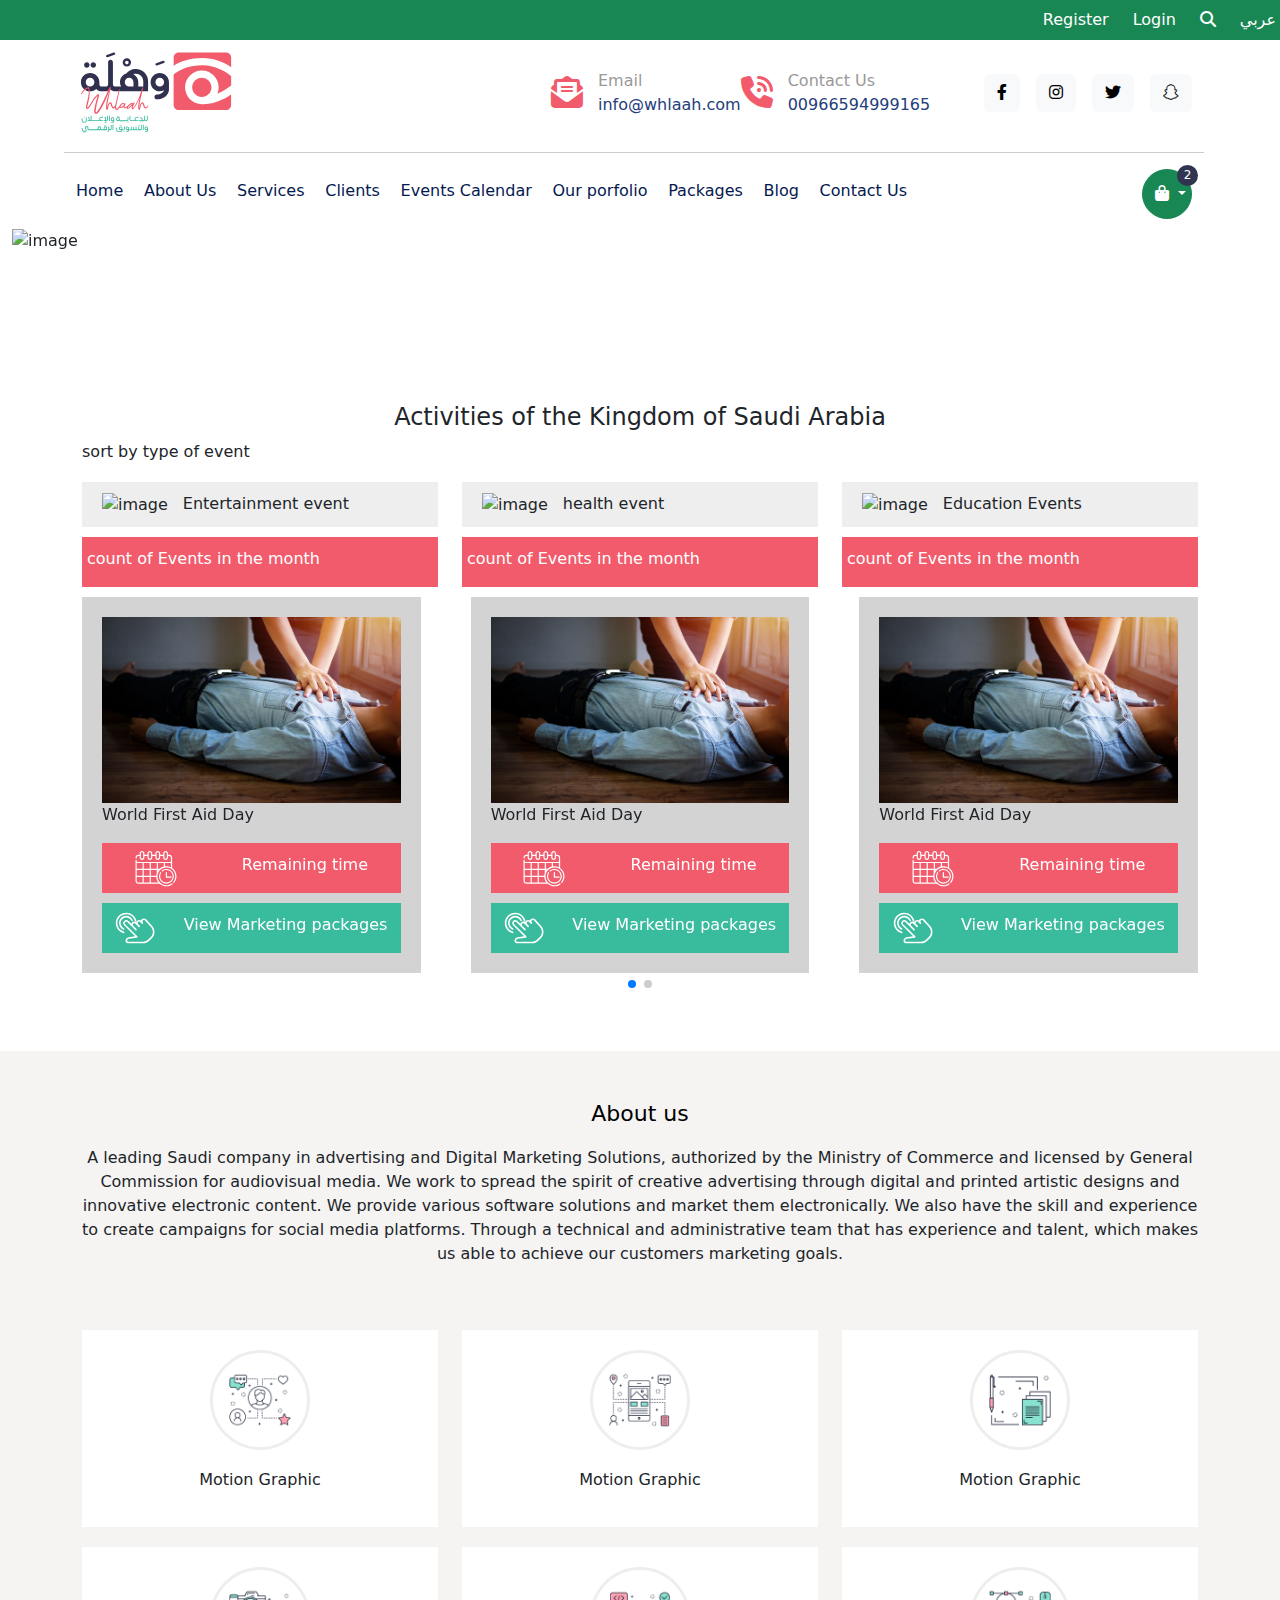
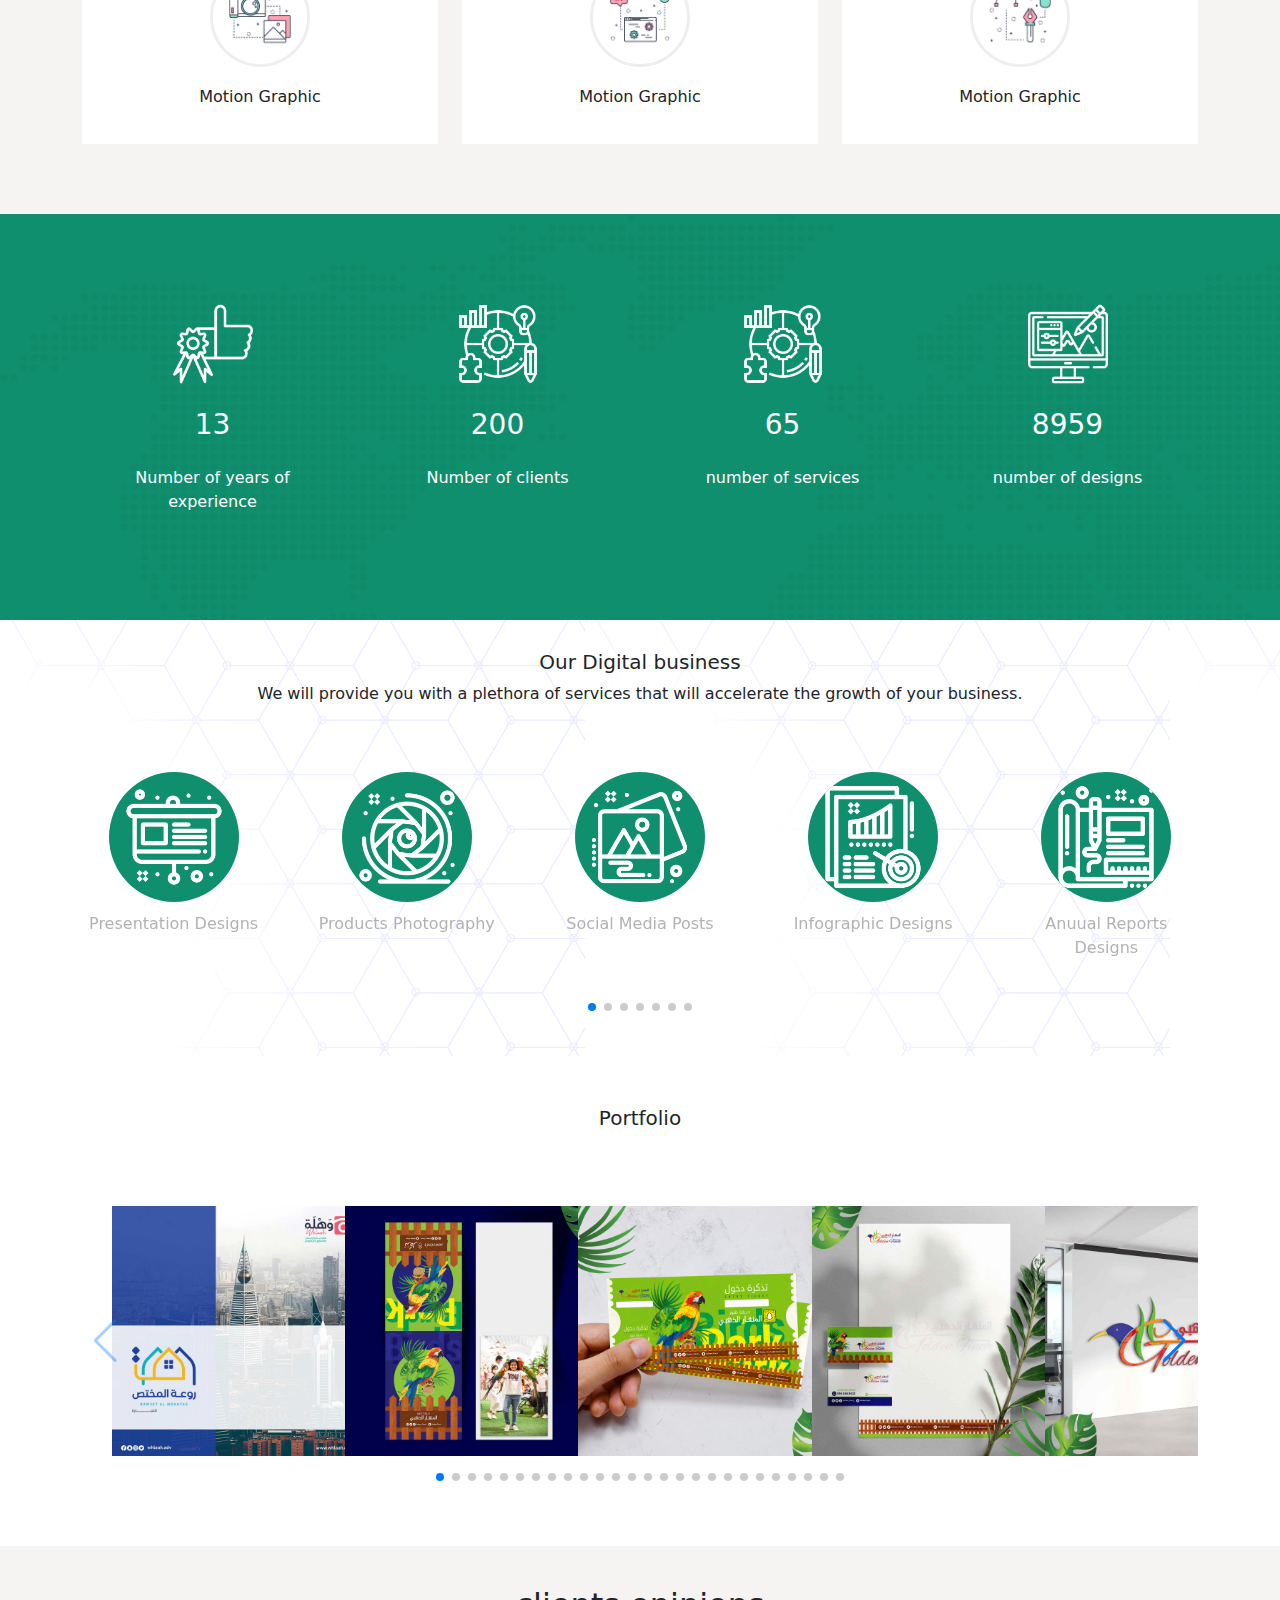
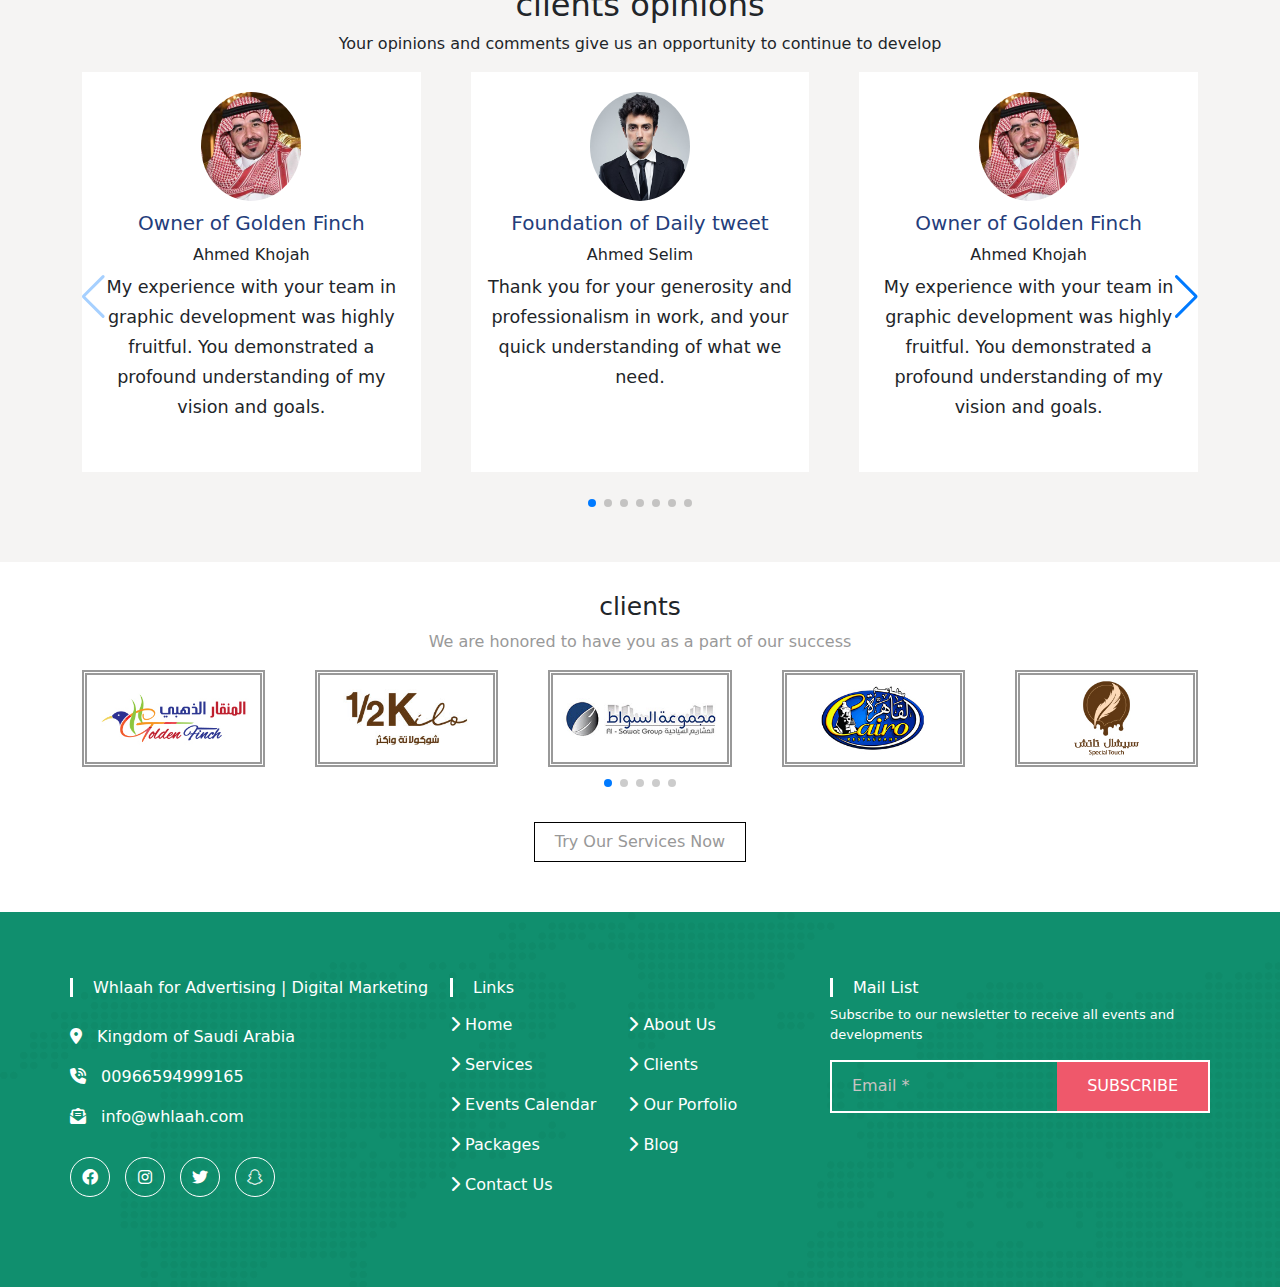
==== commit 50a98f3e: "updates" ====
--- a/index.html
+++ b/index.html
@@ -14,7 +14,7 @@
 
 <body>
   <div class="container-fluid bg-success p-2">
-    <div class="container d-flex flex-row-reverse align-item-center ms-3">
+    <div class="container-fluid d-flex flex-row-reverse align-item-center ms-3">
       <div class="row">
         <div class="col">
           <a href="#" class="text-white text-decoration-none"> Register </a>
@@ -476,7 +476,7 @@
       <div class="row">
 
         <div class="swiper myTherSwiper">
-          <div class="swiper-wrapper w-100">
+          <div class="swiper-wrapper w-100" style="margin: auto;">
             <div class="swiper-slide"><div class="parent" style="background-color:rgba(0, 0, 0, 0.173); padding: 20px;">
             <img src="assets/img/events_370431341645879667.jpg" width="100%" alt="image">
             <p>World First Aid Day</p>
@@ -1216,7 +1216,7 @@
     <div class="swiper mySwiper">
     <div class="swiper-wrapper" style="padding-bottom: 35px;">
       <div class="swiper-slide">
-        <div class="parent">
+        <div class="parent last-slider">
           <img src="assets/img/slider-4-1.jpg" width="100%" alt="image">
         </div>
       </div>
--- a/assets/css/style.css
+++ b/assets/css/style.css
@@ -3,9 +3,6 @@
   margin: 0;
   box-sizing: border-box;
 }
-/* body {
-  font-family: Open Sans, Noto Naskh;
-} */
 html {
   overflow-x: hidden;
 }
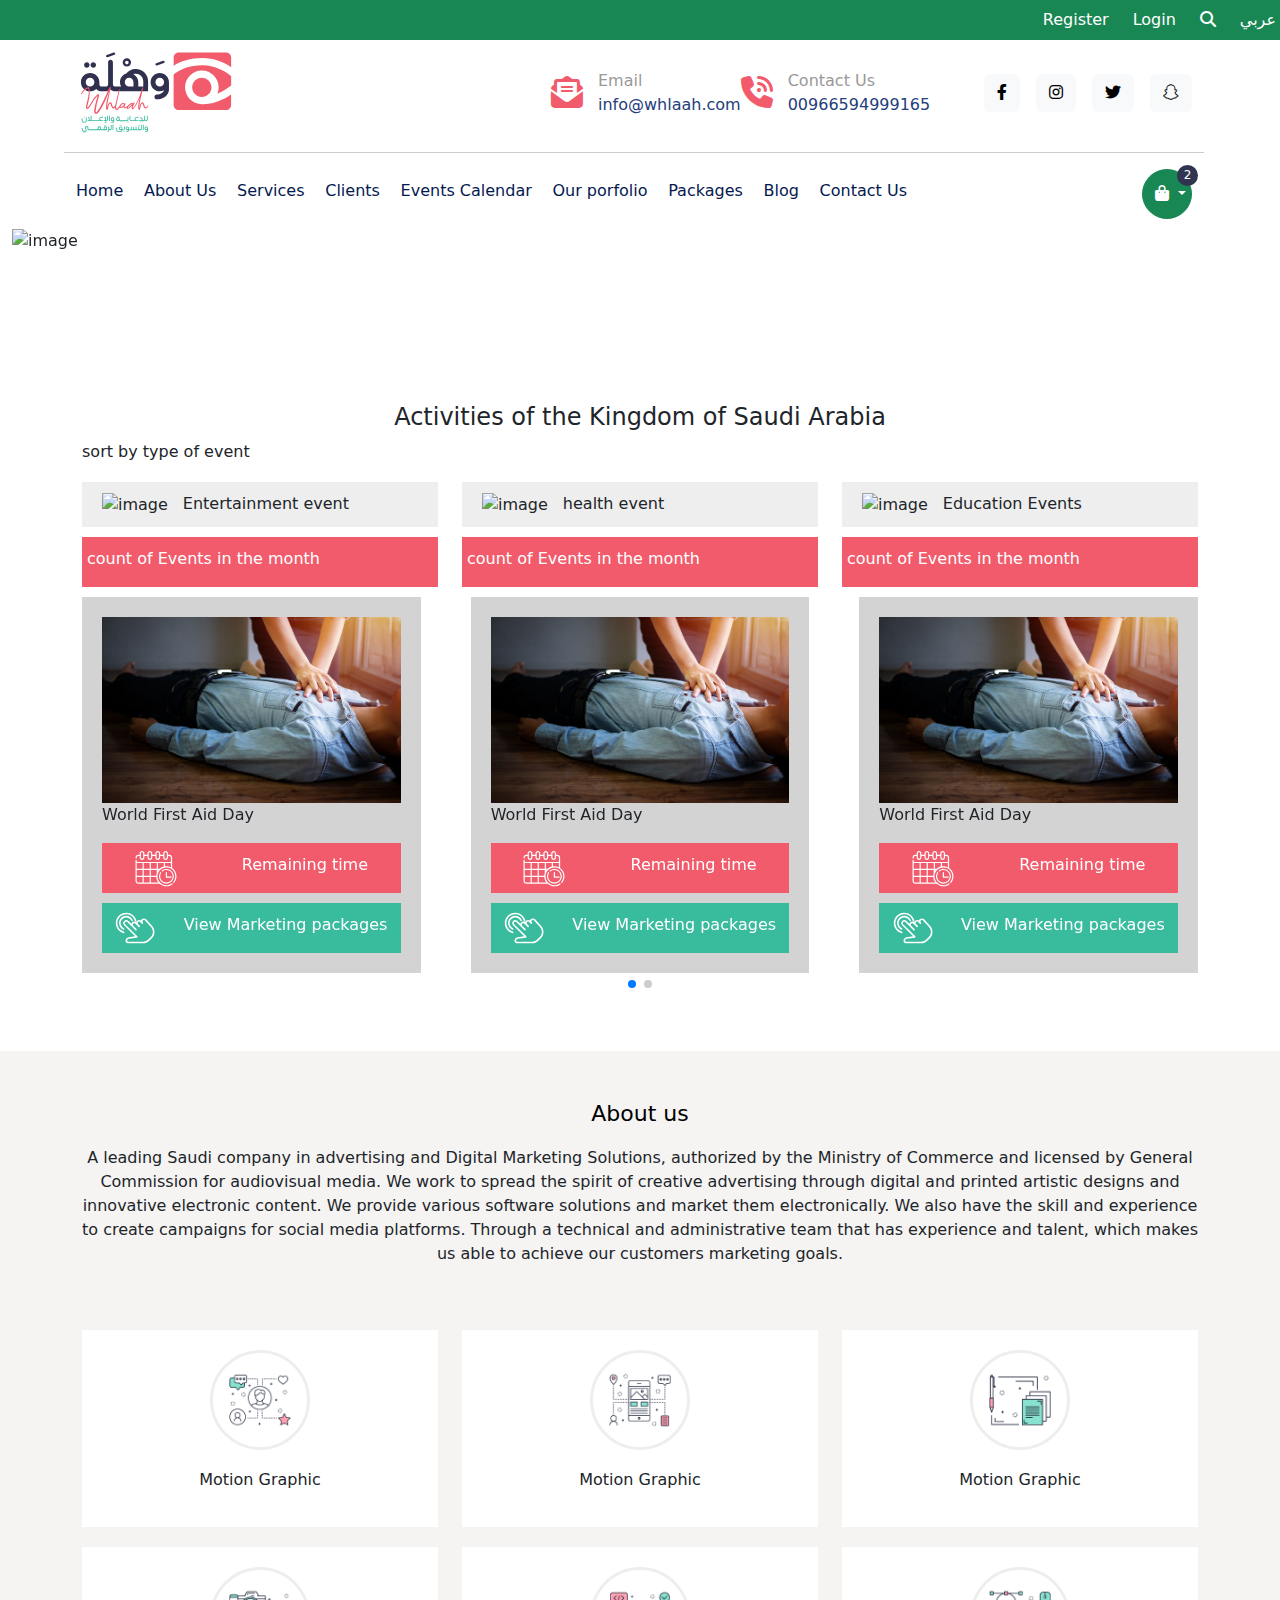
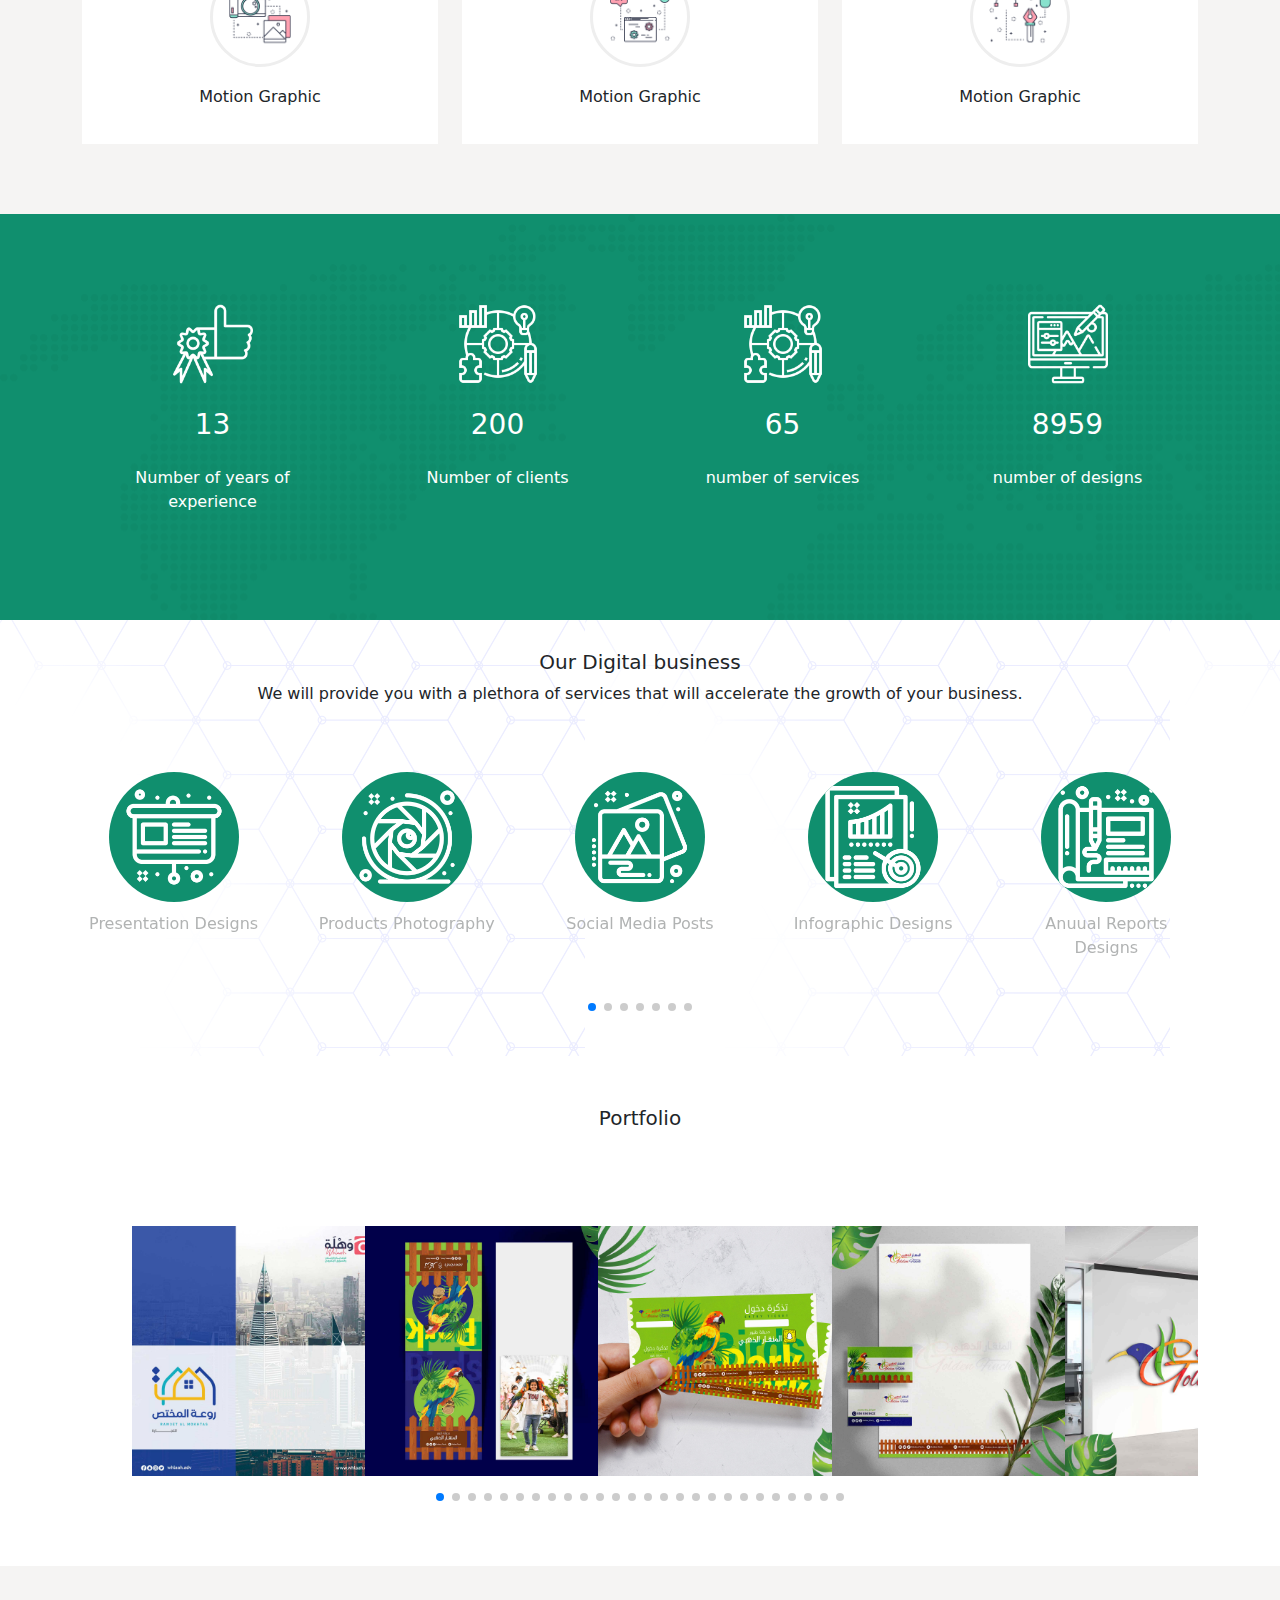
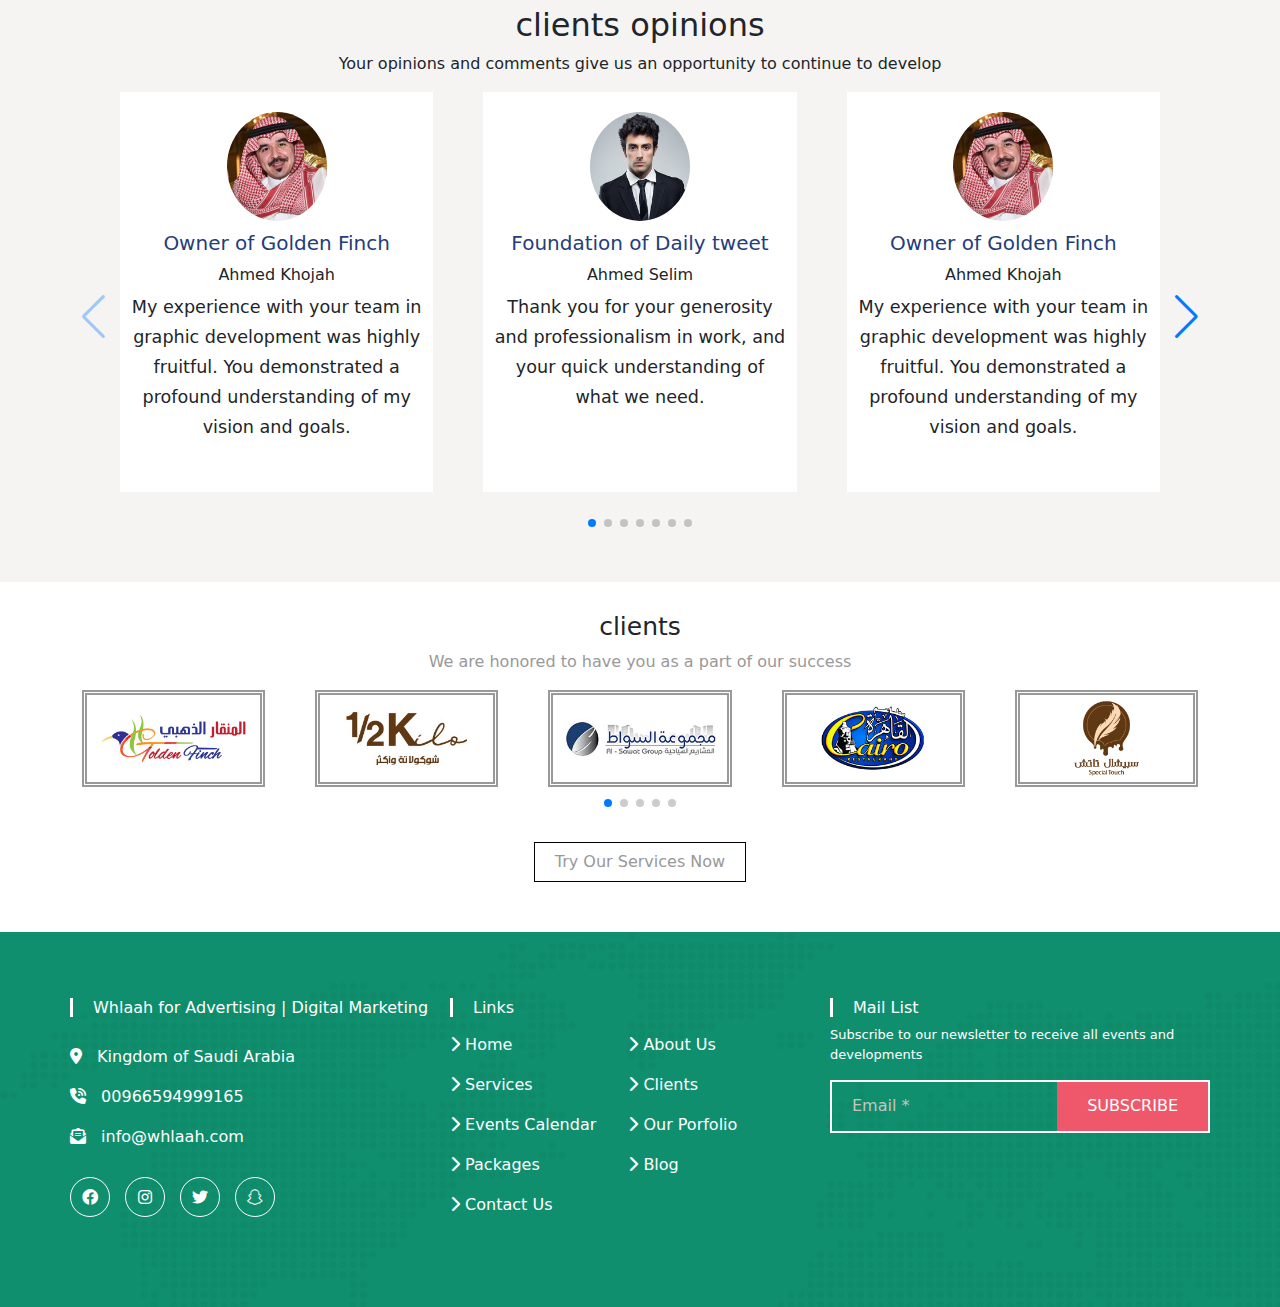
==== commit 367b1b64: "updates" ====
--- a/index.html
+++ b/index.html
@@ -934,7 +934,7 @@
         <div class="col">
             <!-- Swiper -->
           <div class="swiper mySwiper">
-            <div class="swiper-wrapper" style="padding-bottom: 20px;">
+            <div class="swiper-wrapper" style="padding: 20px;">
               <div class="swiper-slide">
                 <div class="parent" style="margin: 0 10px; padding: 20px;">
                   <img src="assets/img/slider-2-1.jpg" width="250px" alt="image">
@@ -1087,8 +1087,8 @@
               </div>
             </div>
             <div class="swiper-pagination"></div>
-            <div class="swiper-button-next"></div>
-            <div class="swiper-button-prev"></div>
+            <!-- <div class="swiper-button-next"></div> -->
+            <!-- <div class="swiper-button-prev"></div> -->
           </div>
         </div>
       </div>
@@ -1108,7 +1108,7 @@
       </div>
 
       <div class="row text-center">
-          <div class="swiper mySecSwiper" style="padding-bottom: 50px;">
+          <div class="swiper mySecSwiper" style="padding: 0 50px 50px 50px;">
     <div class="swiper-wrapper">
       <div class="swiper-slide">
         <div class="parent" style="padding: 20px 10px; background-color: white; width: 100%; height: 400px;">
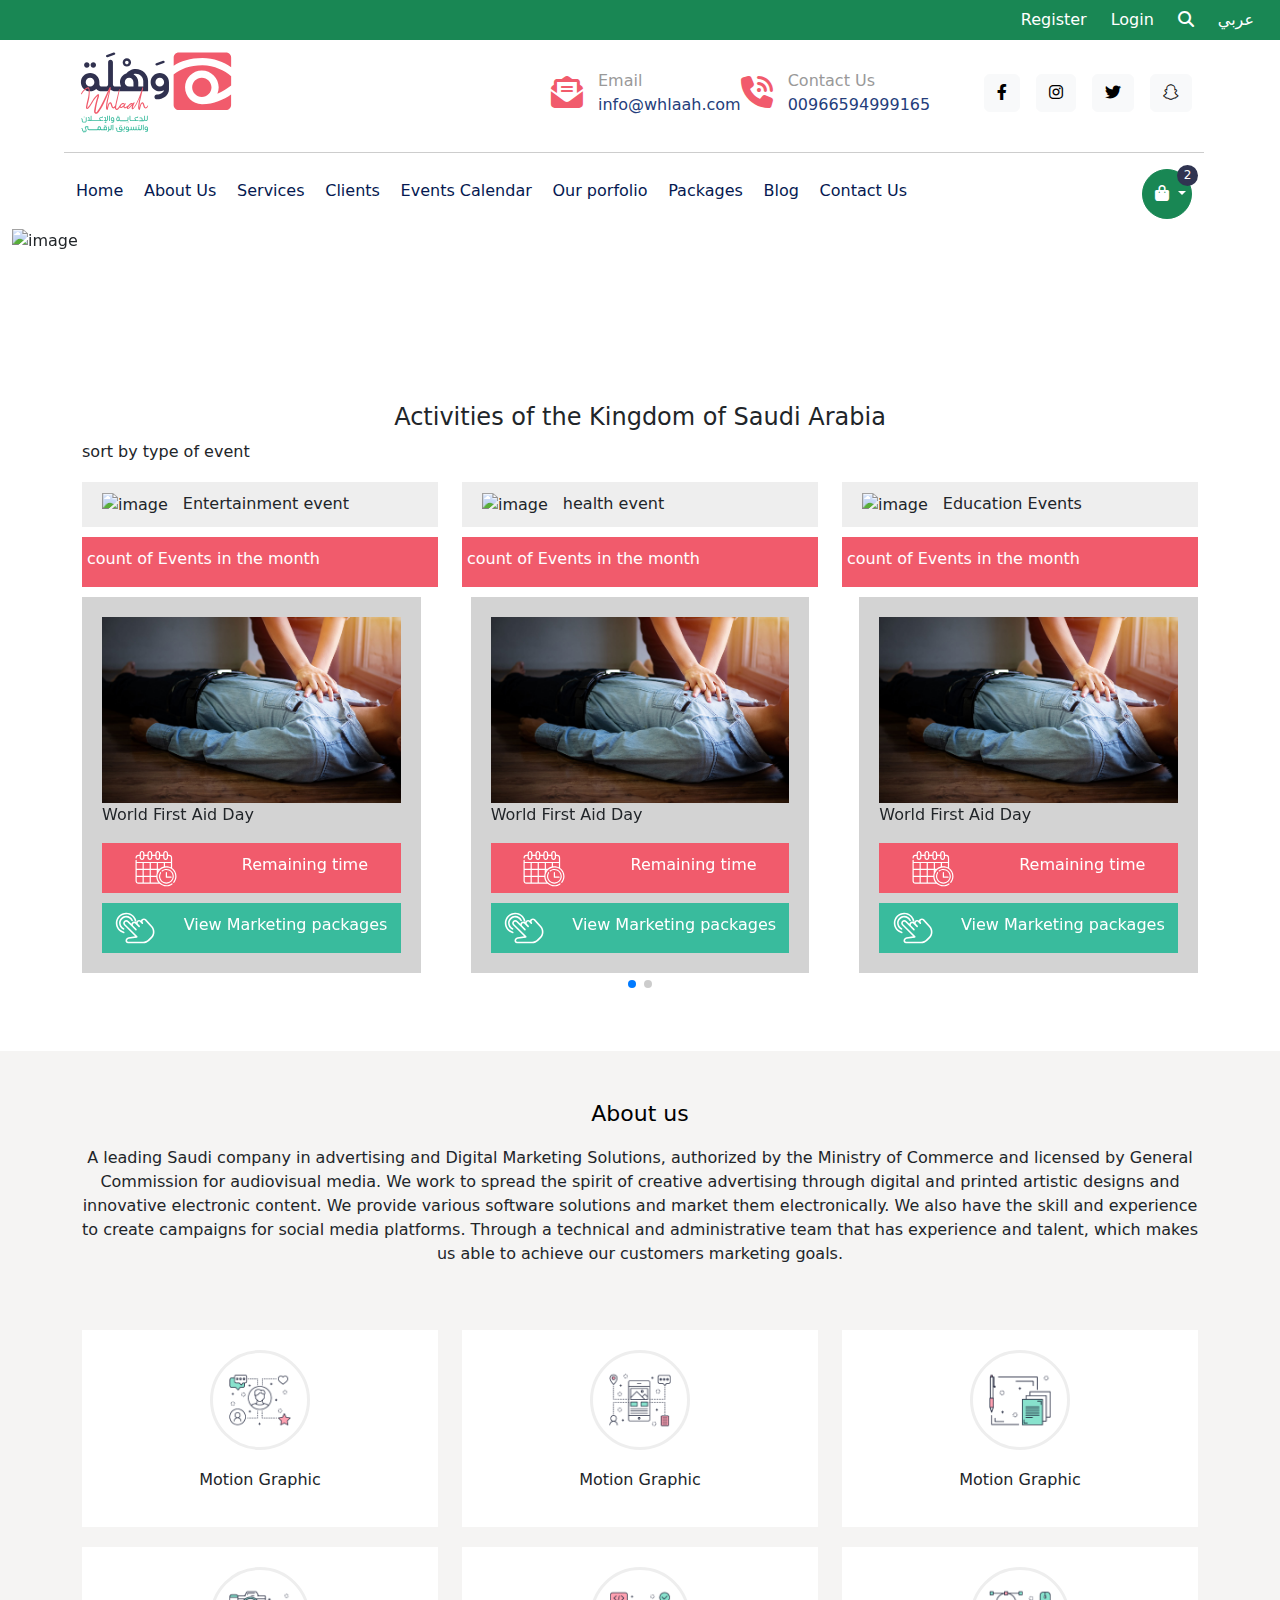
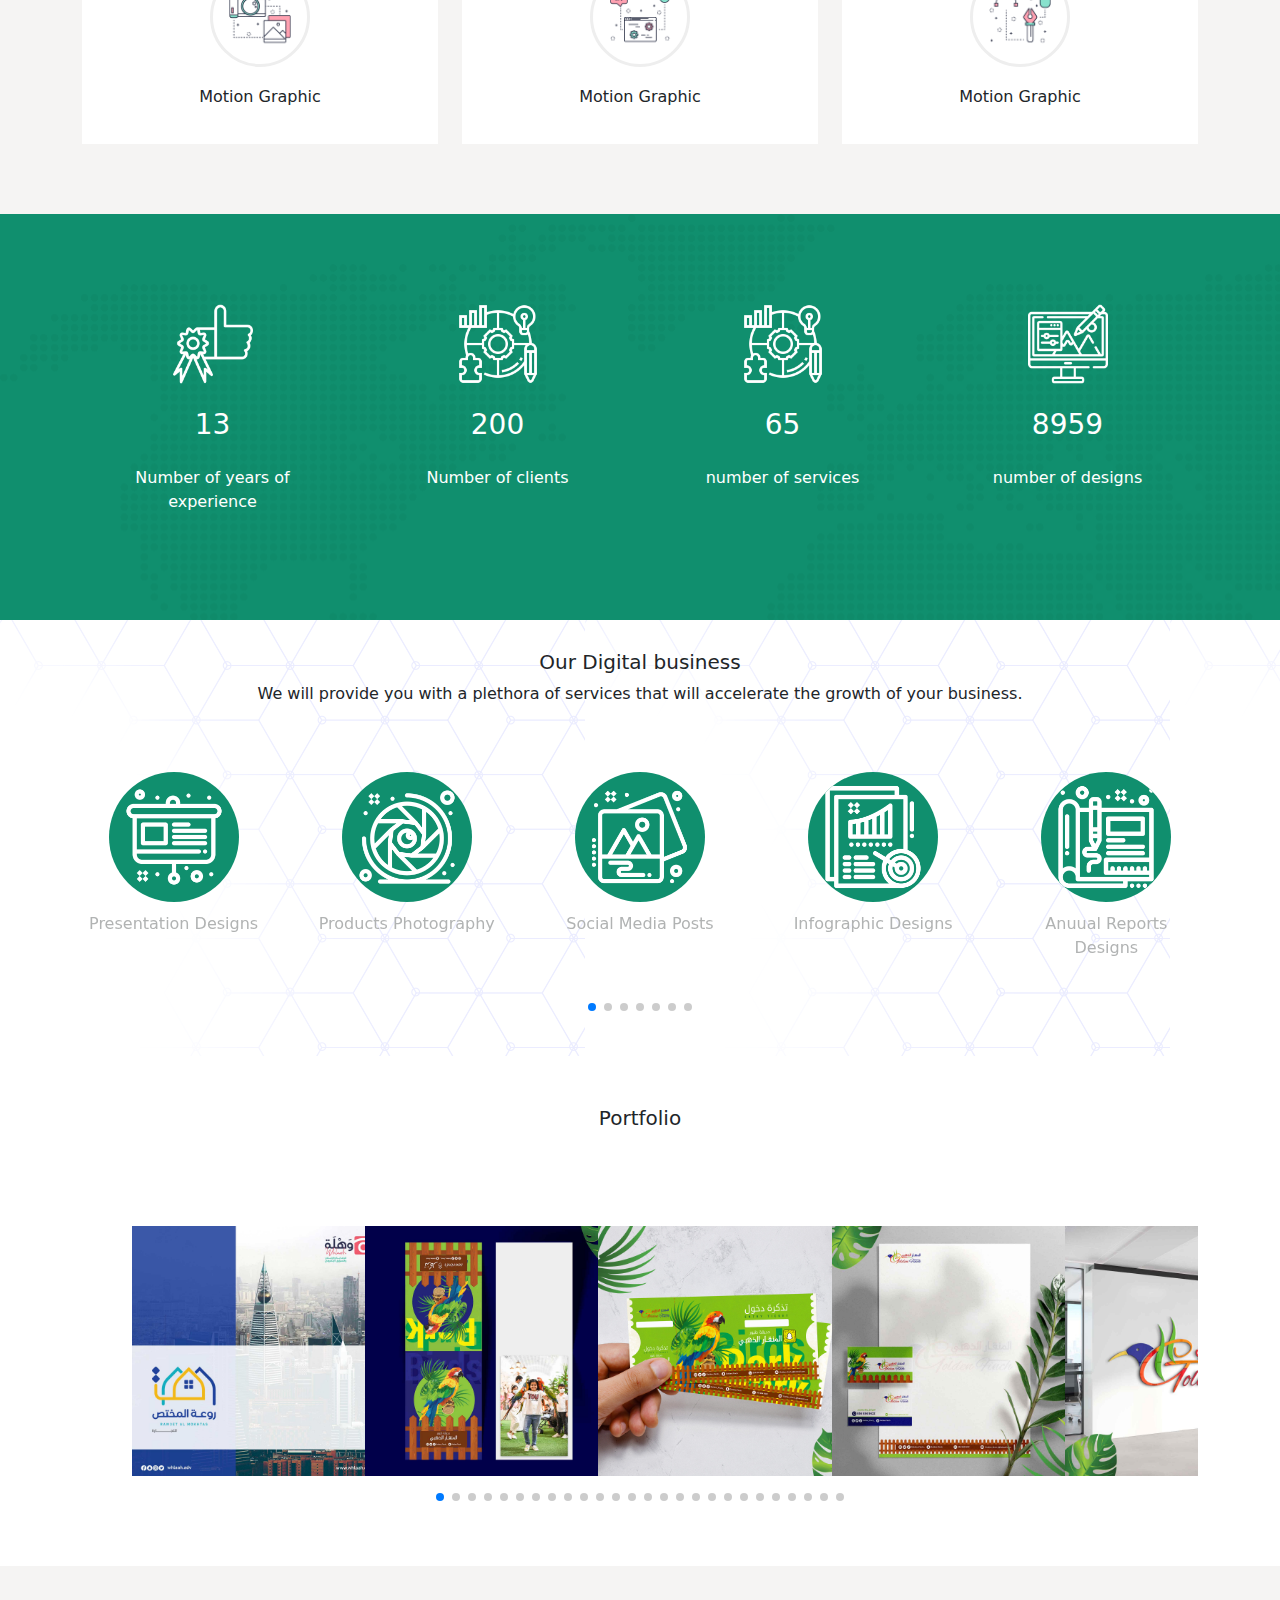
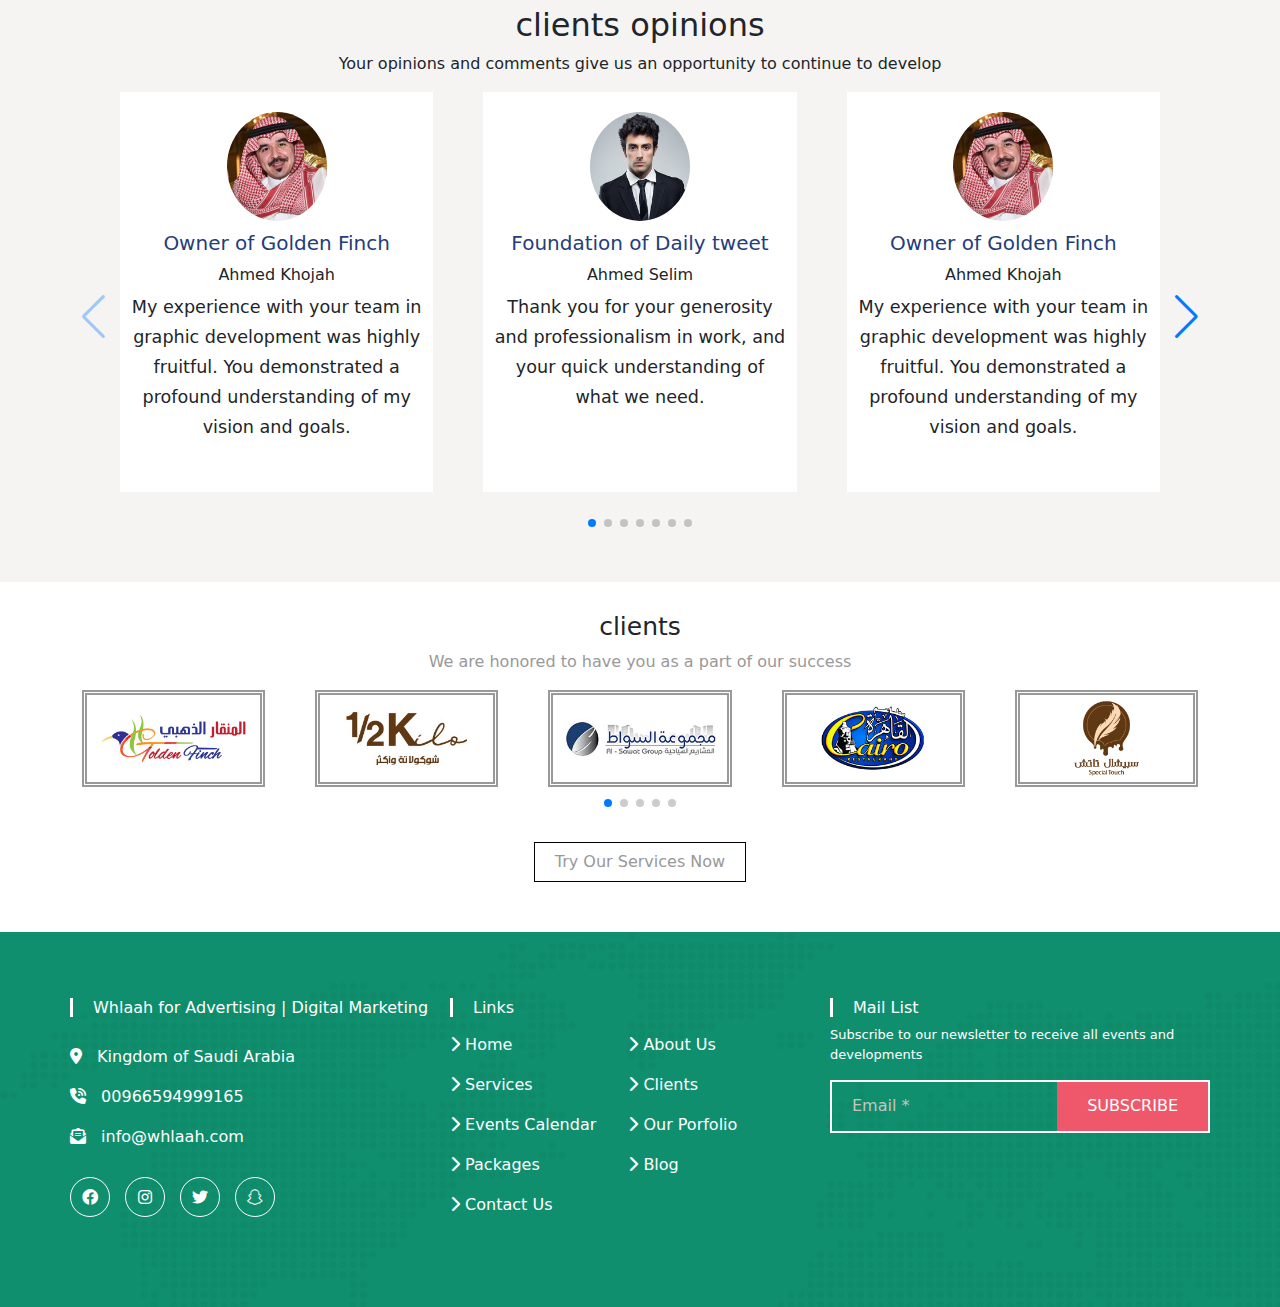
==== commit d64d8d20: "updates" ====
--- a/index.html
+++ b/index.html
@@ -15,7 +15,7 @@
 <body>
   <div class="container-fluid bg-success p-2">
     <div class="container-fluid d-flex flex-row-reverse align-item-center ms-3">
-      <div class="row">
+      <div class="row" style="margin-right: 10px;">
         <div class="col">
           <a href="#" class="text-white text-decoration-none"> Register </a>
         </div>
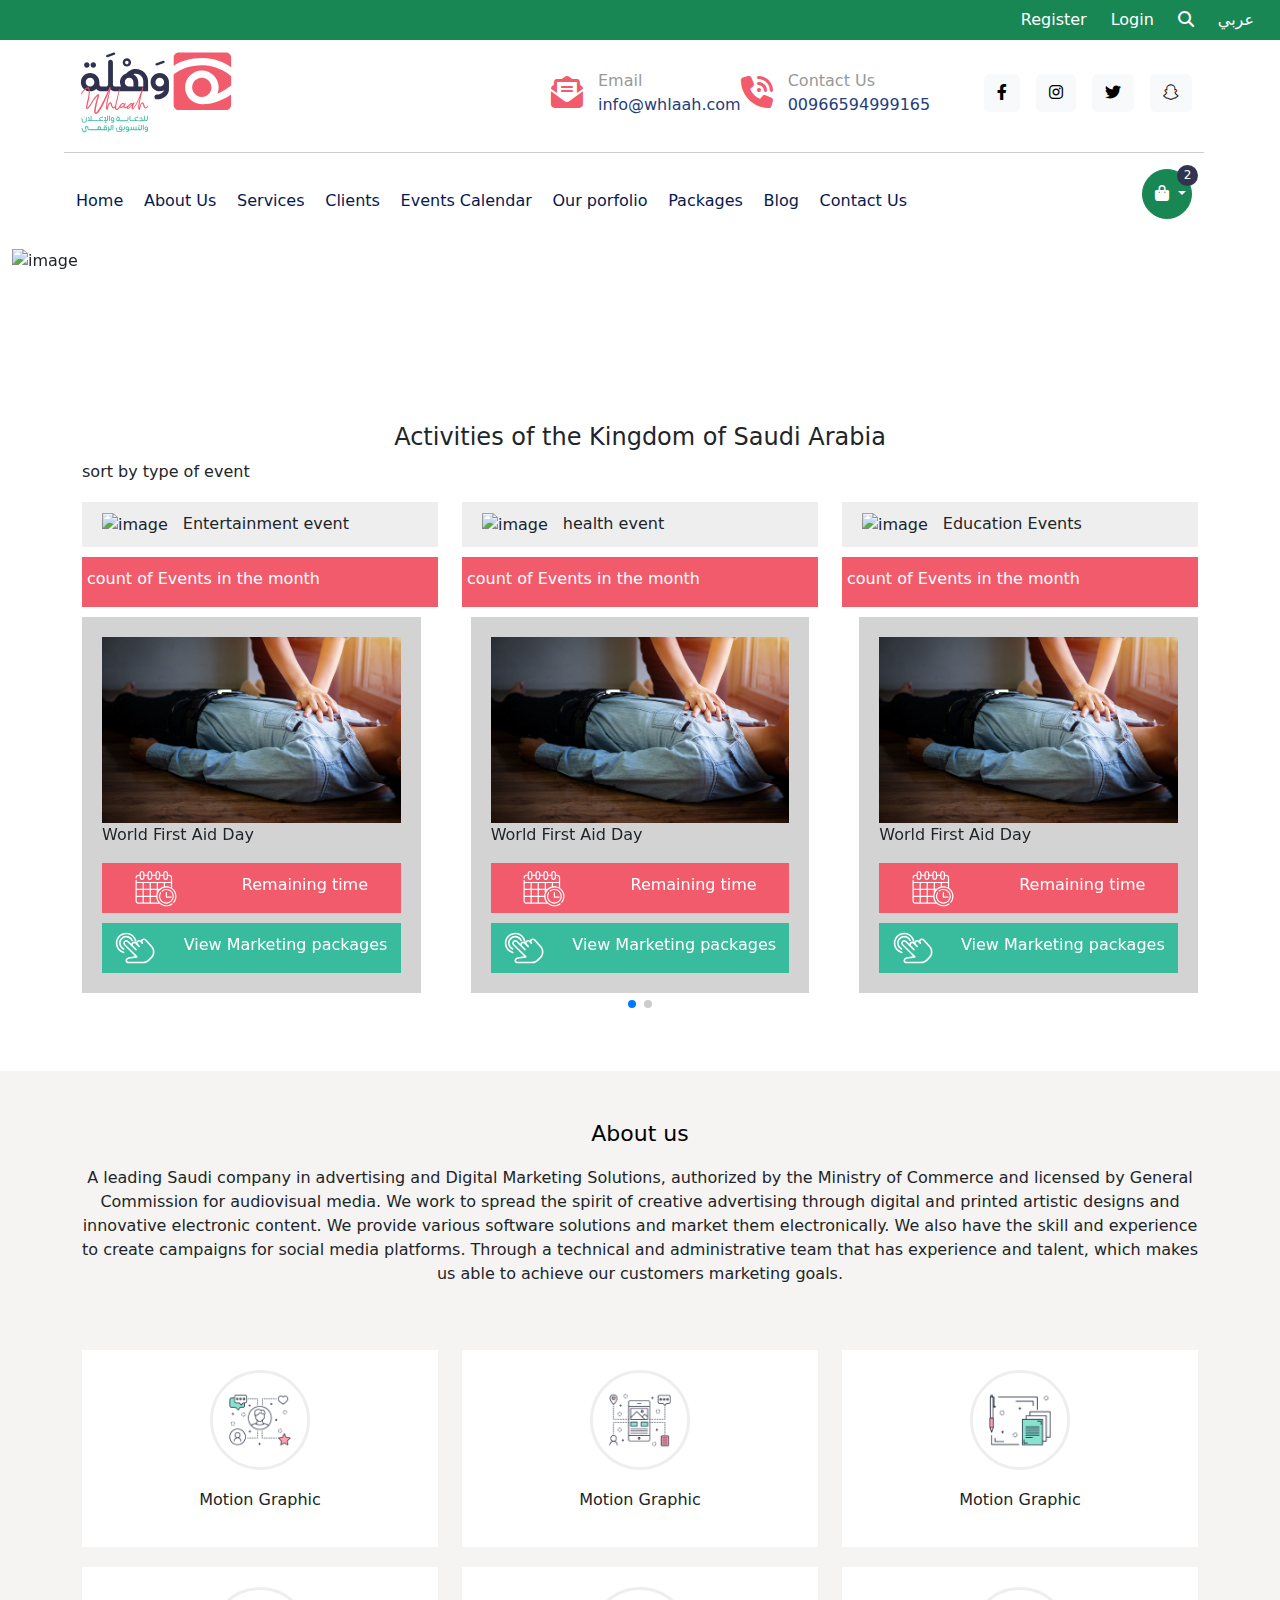
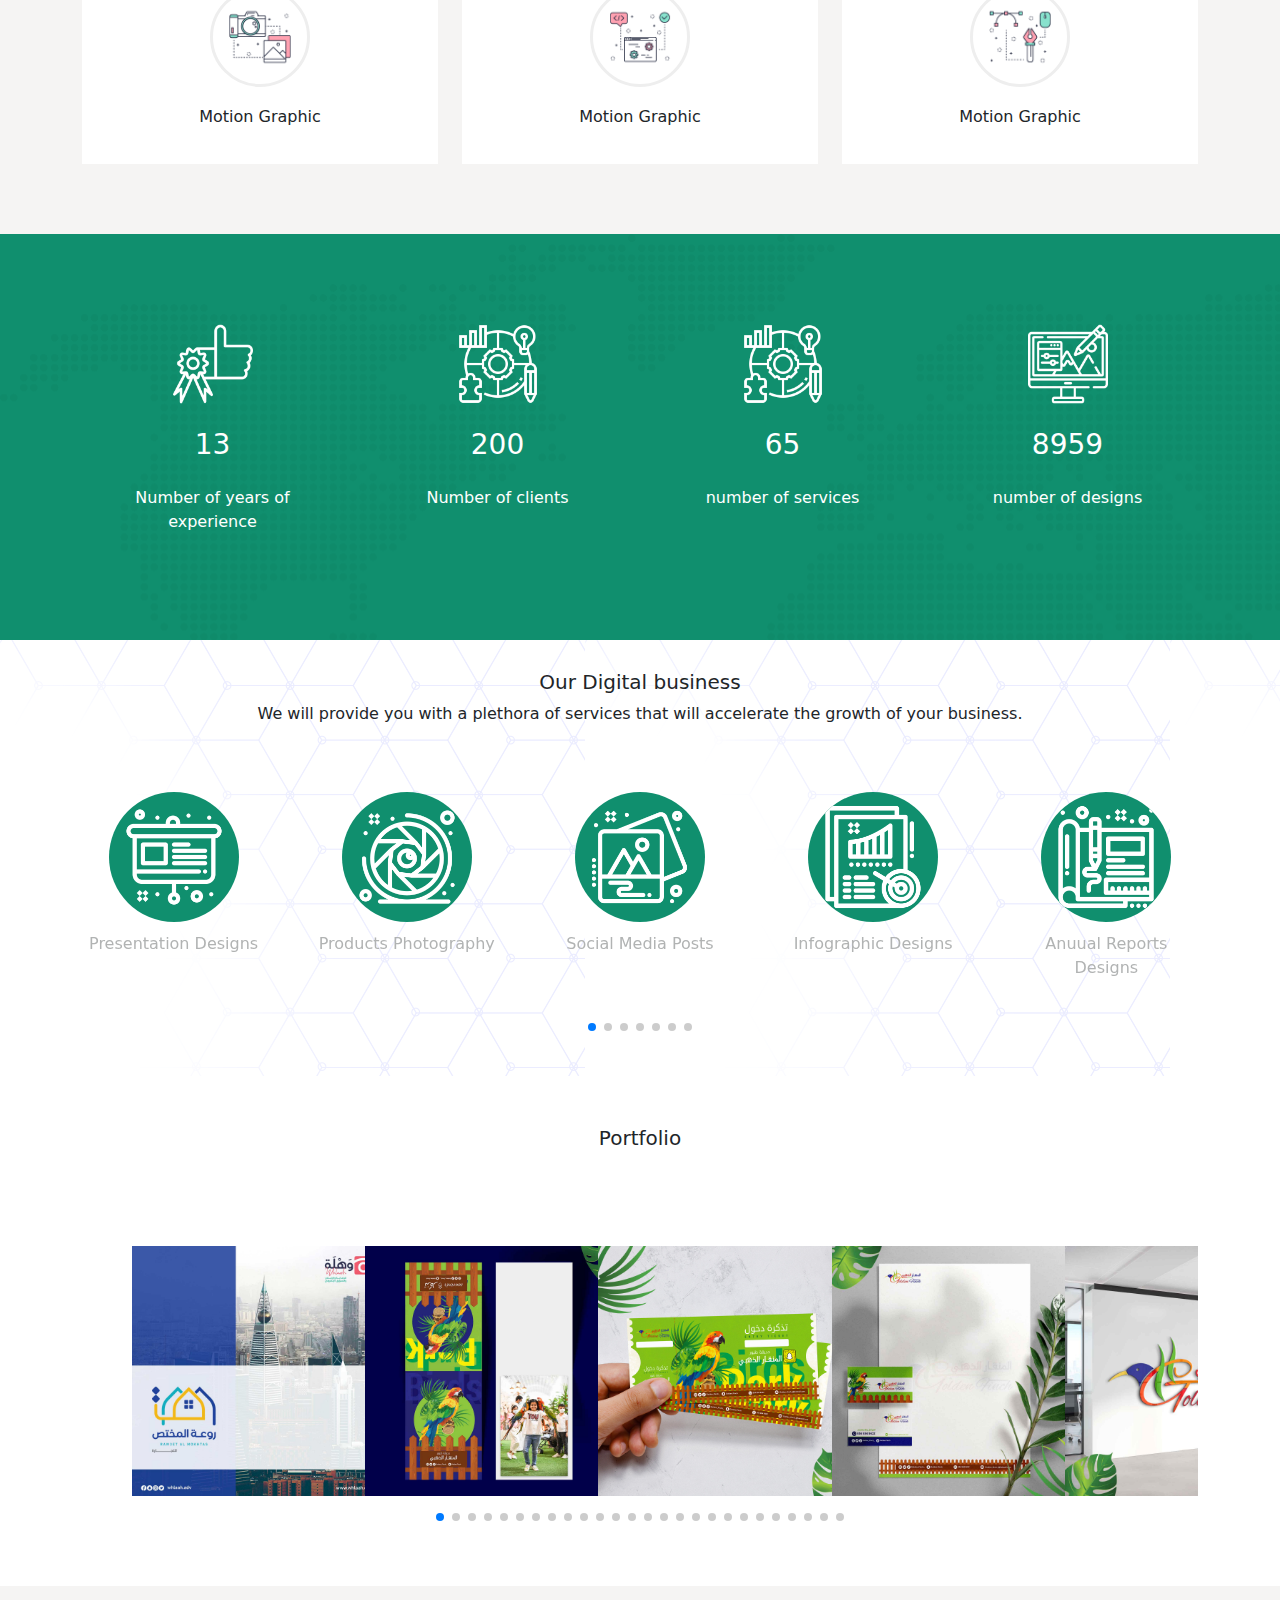
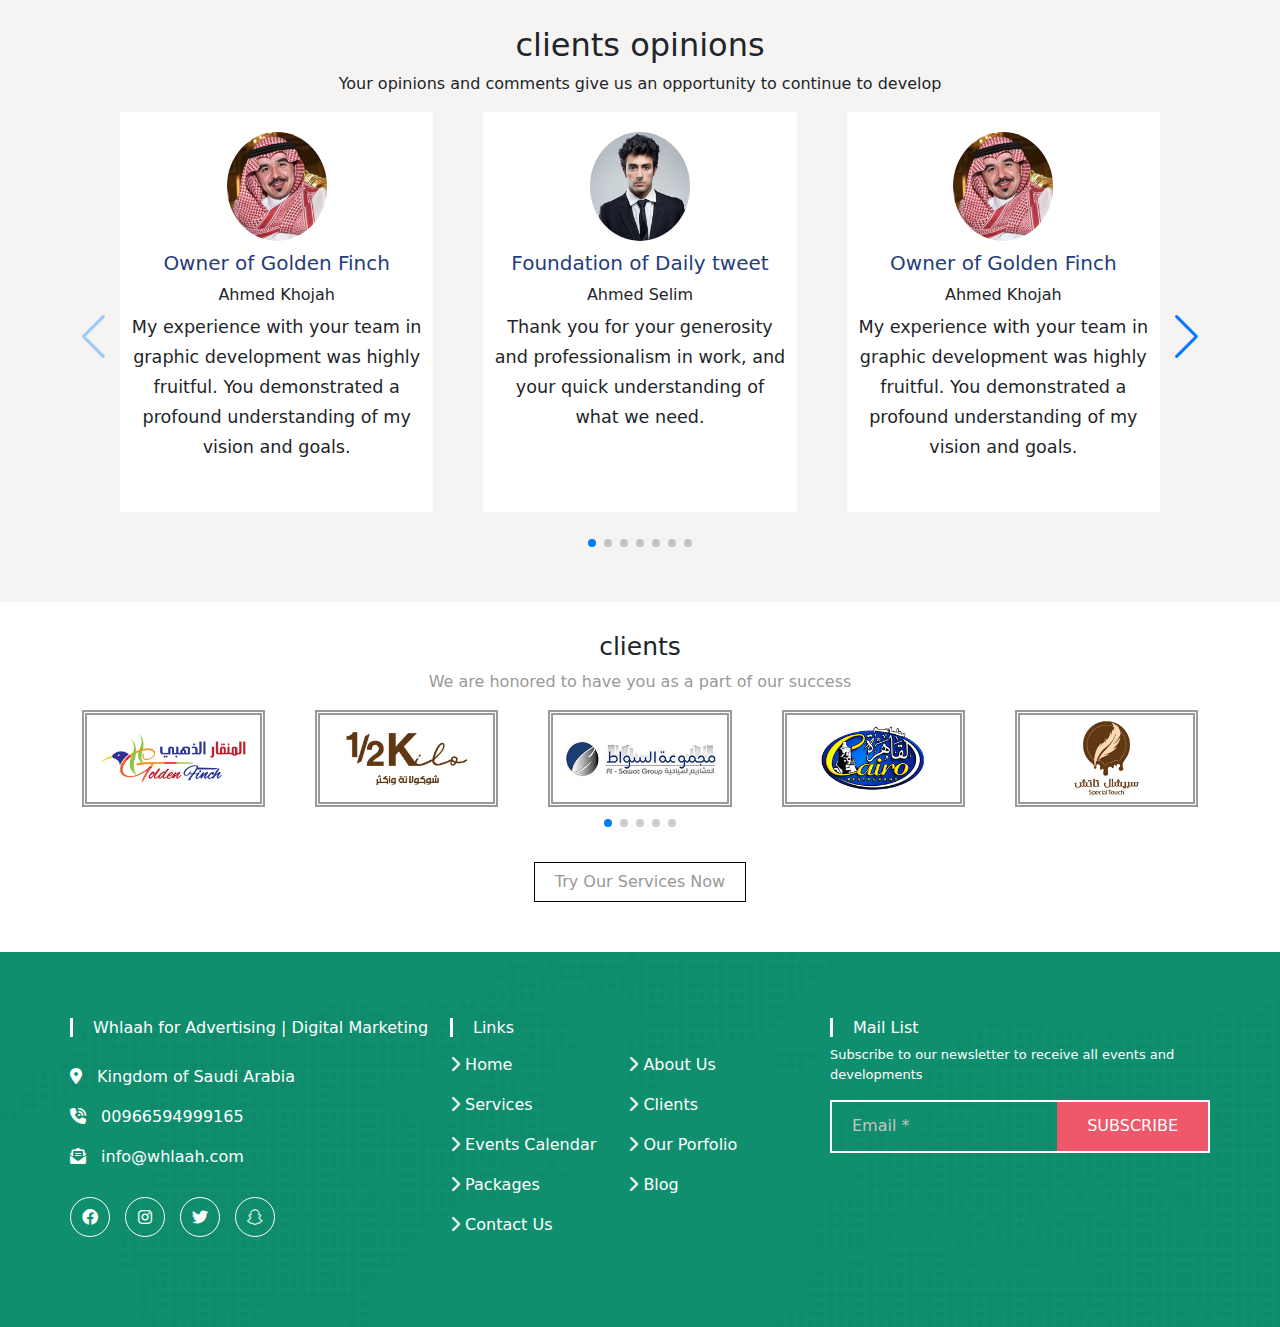
==== commit 74efe150: "updates" ====
--- a/index.html
+++ b/index.html
@@ -41,7 +41,7 @@
             border-bottom: 1px solid rgba(0, 0, 0, 0.195);
             padding-bottom: 15px;
           ">
-        <div class="col-12 col-lg-5">
+        <div class="col-6 col-lg-5">
           <a href="./">
             <svg version="1.1" id="Layer_1" xmlns="http://www.w3.org/2000/svg"
               xmlns:xlink="http://www.w3.org/1999/xlink" width="160px" x="0px" y="0px" viewBox="0 0 326.3 182.4"
@@ -268,7 +268,7 @@
           </a>
         </div>
 
-        <div class="icon col-12 mt-3 mb-3  dropmenu">
+        <div class="icon col-6 mt-3 mb-3  dropmenu">
           <i id="icon" class="fa-solid fa-bars fa-2xl"></i>
         </div>
 
@@ -315,31 +315,31 @@
       <div class="row mt-3">
         <div class="col-9 links">
           <ul class="navigation-box " style="padding: 10px 0">
-            <li>
+            <li style="margin: 10px 0;">
               <a href="#">Home</a>
             </li>
-            <li>
+            <li style="margin: 10px 0;">
               <a href="#about">About Us</a>
             </li>
-            <li>
+            <li style="margin: 10px 0;">
               <a href="#services">Services</a>
             </li>
-            <li>
+            <li style="margin: 10px 0;">
               <a href="#clients">Clients</a>
             </li>
-            <li>
+            <li style="margin: 10px 0;">
               <a href="#">Events Calendar</a>
             </li>
-            <li>
+            <li style="margin: 10px 0;">
               <a href="#">Our porfolio</a>
             </li>
-            <li>
+            <li style="margin: 10px 0;">
               <a href="#">Packages</a>
             </li>
-            <li>
+            <li style="margin: 10px 0;">
               <a href="#">Blog</a>
             </li>
-            <li>
+            <li style="margin: 10px 0;">
               <a href="#">Contact Us</a>
             </li>
           </ul>
--- a/assets/css/style.css
+++ b/assets/css/style.css
@@ -122,7 +122,7 @@
     left: -100%;
     height: 0;
     overflow: hidden;
-    top: 235px;
+    top: 170px;
     display: block;
     line-height: 40px;
     height: auto;
